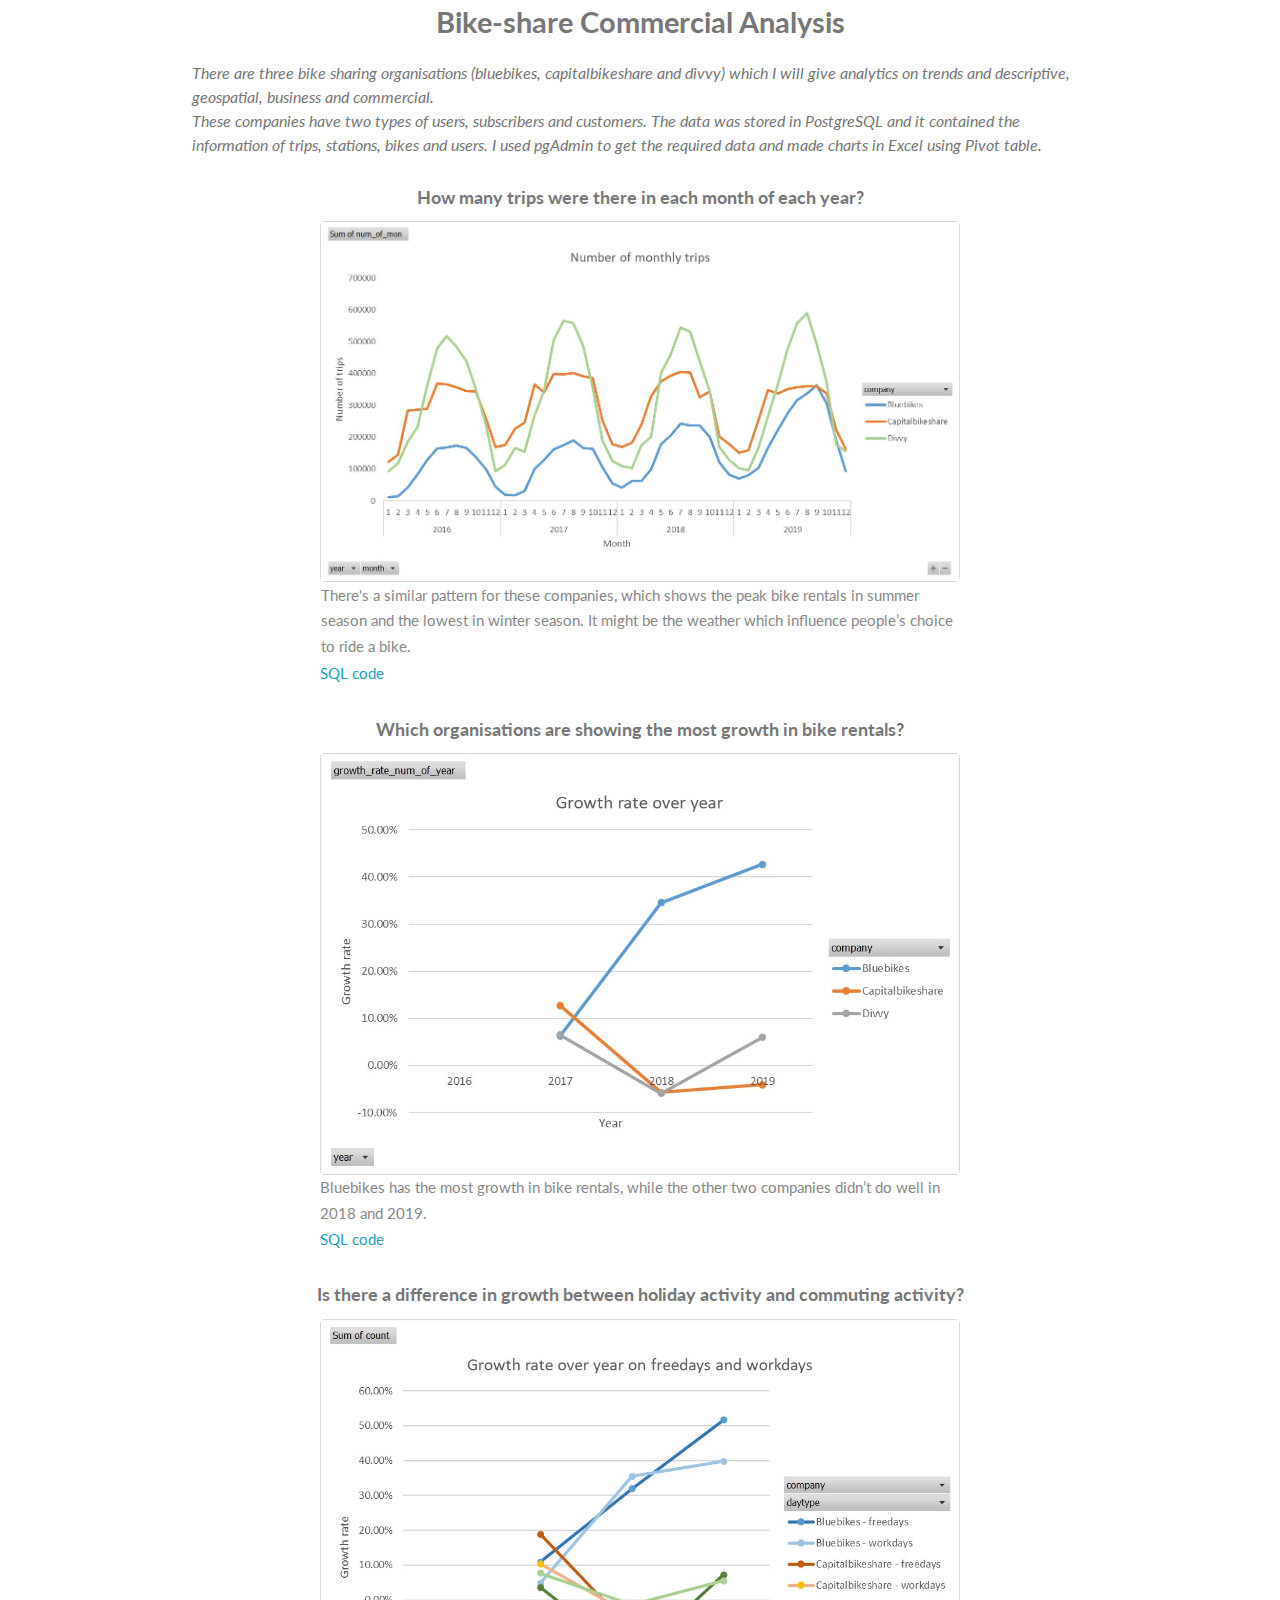
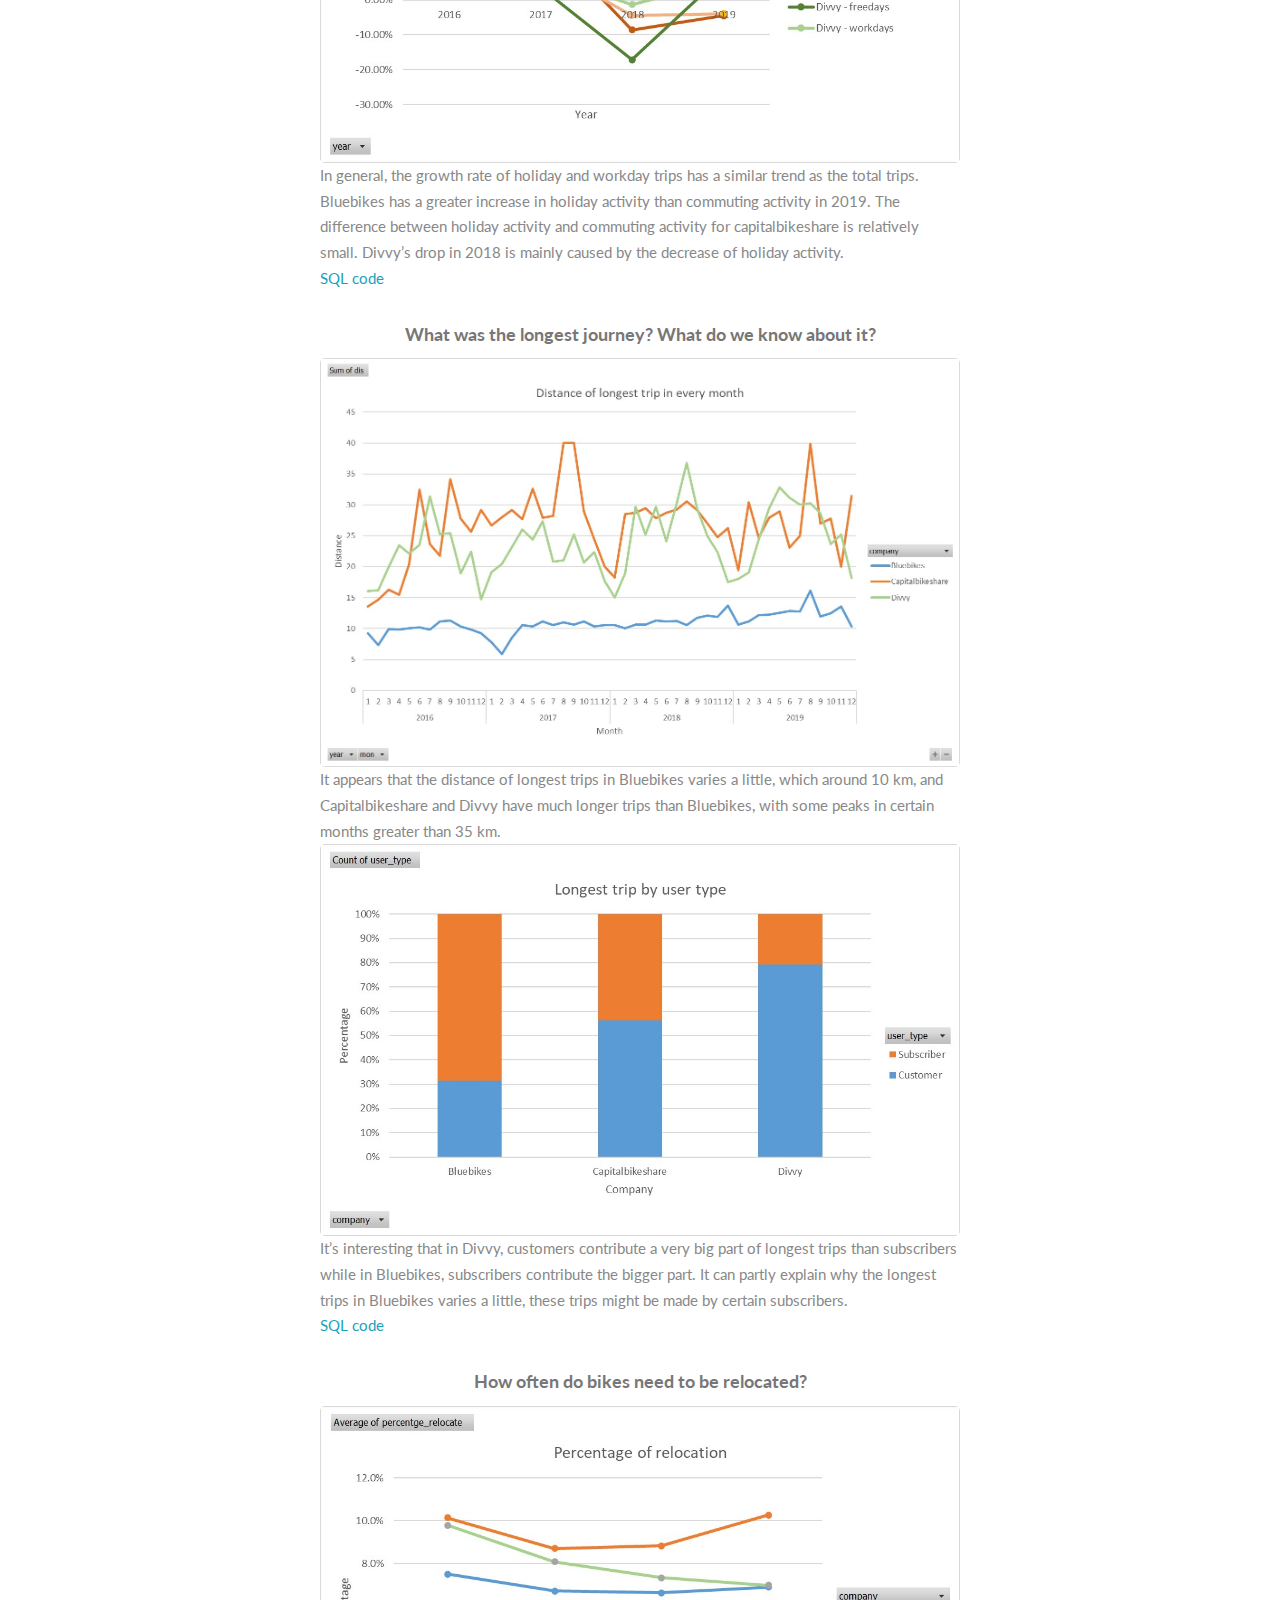
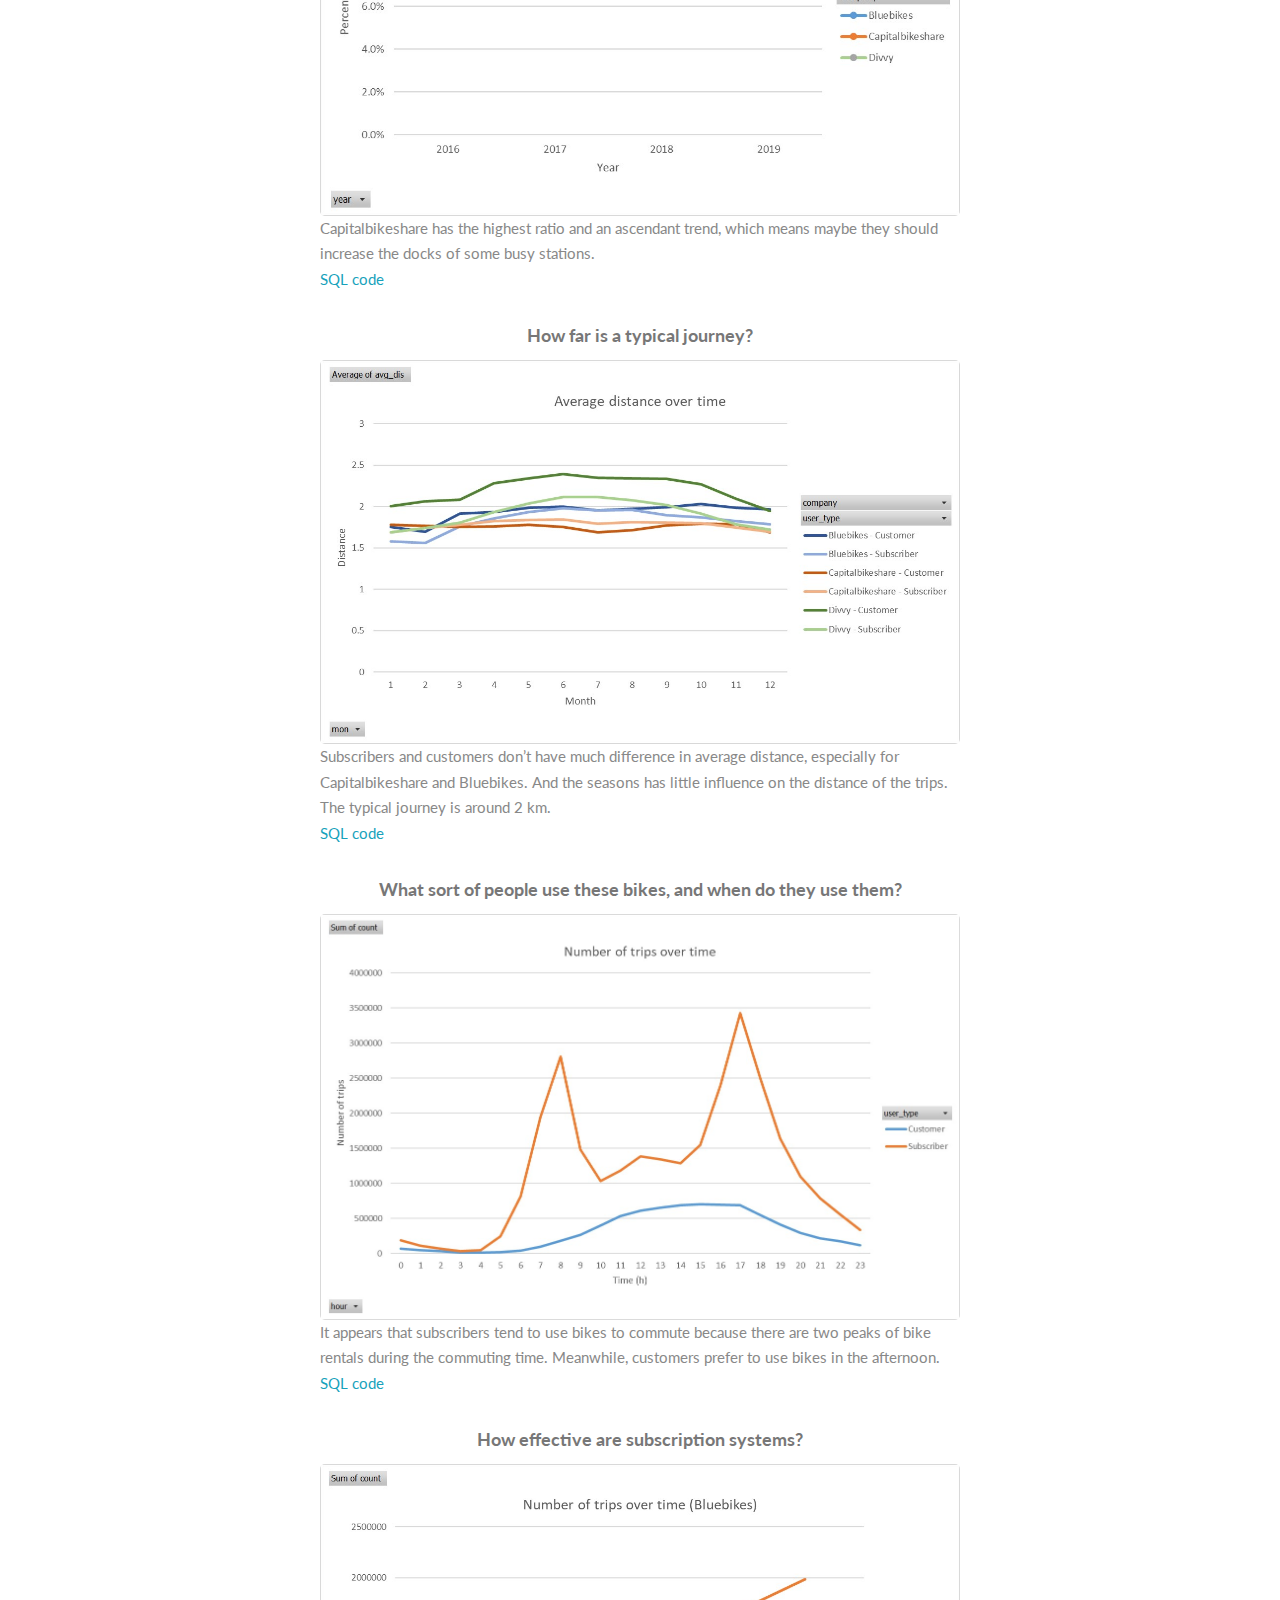
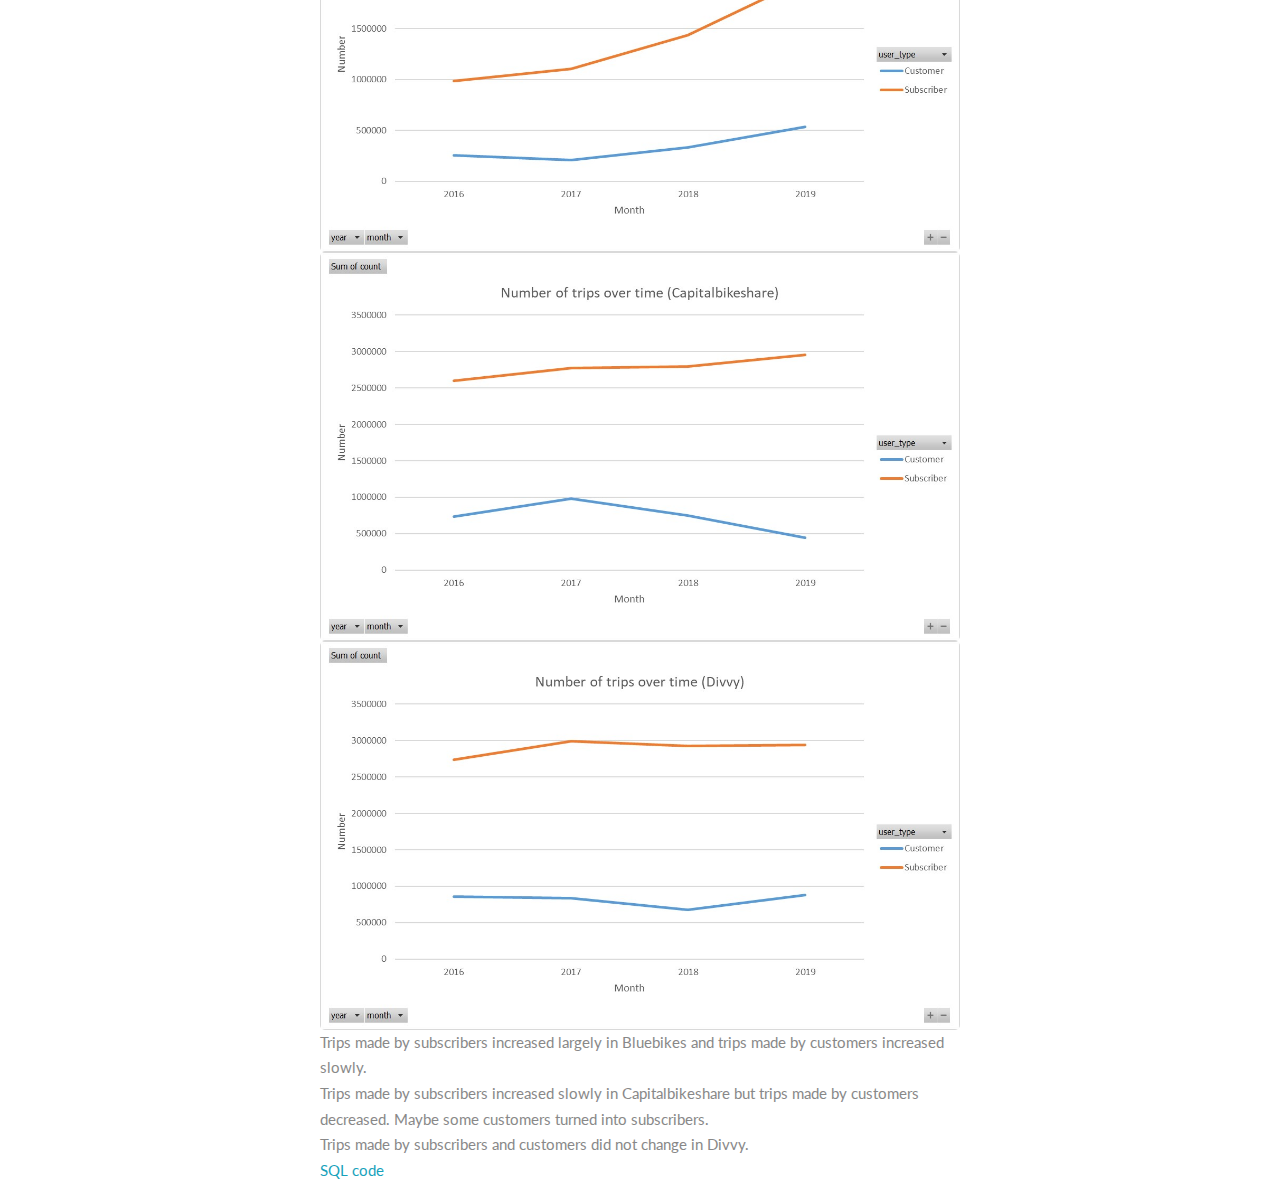
==== bikeshareproject.html @ 4d897e31 "Add files via upload" ====
<!DOCTYPE HTML>
<html>
    <head>
        <title>Bike-share Project</title>
		<meta charset="utf-8" />
		<meta name="viewport" content="width=device-width, initial-scale=1, user-scalable=no" />
		<link rel="stylesheet" href="assets/css/bikeshareproject.css" />
    </head>
    <body class="is-preload">               
            <h2>Bike-share Commercial Analysis</h2>
            <header>
                <p>There are three bike sharing organisations (bluebikes, capitalbikeshare and divvy) which I will give analytics on trends and descriptive, geospatial, business and commercial.</br>
                   These companies have two types of users, subscribers and customers. The data was stored in PostgreSQL and it contained the information of trips, stations, bikes and users. I used pgAdmin to get the required data and made charts in Excel using Pivot table.
                </p>    
            </header>
            <div class="features">
                <article>
                    <h4>How many trips were there in each month of each year?</h4>
                    <a class="image"><img src="images/Bikeshareproject/Q1.jpg" alt="zoom" /></a>
                    <div class="inner">
                        <p style="margin: 1px;">There's a similar pattern for these companies, which shows the peak bike rentals in summer season and the lowest in winter season. It might be the weather which influence people’s choice to ride a bike.</p>
                        <div class="popup" onclick="myFunction1()">SQL code
                            <!--<span class="close">&times;</span>-->
                            <span class="popuptext" id="myPopup1">
                                SELECT 'Bluebikes' AS company, DATE_PART('year', start_time) AS year, DATE_PART('month', start_time) AS month, COUNT(*) AS num_of_mon</br>
                                FROM bluebikes_2016</br>
                                GROUP BY company, year, month</br>
                                UNION</br>
                                SELECT 'Bluebikes' AS company, DATE_PART('year', start_time) AS year, DATE_PART('month', start_time) AS month, COUNT(*) AS num_of_mon</br>
                                FROM bluebikes_2017</br>
                                GROUP BY company, year, month</br>
                                UNION</br>
                                SELECT 'Bluebikes' AS company, DATE_PART('year', start_time) AS year, DATE_PART('month', start_time) AS month, COUNT(*) AS num_of_mon</br>
                                FROM bluebikes_2018</br>
                                GROUP BY company, year, month</br>
                                UNION</br>
                                SELECT 'Bluebikes' AS company, DATE_PART('year', start_time) AS year, DATE_PART('month', start_time) AS month, COUNT(*) AS num_of_mon</br>
                                FROM bluebikes_2019</br>
                                GROUP BY company, year, month</br>
                                UNION</br>
                                SELECT 'Capitalbikeshare' AS company, DATE_PART('year', start_time) AS year, DATE_PART('month', start_time) AS month, COUNT(*) AS num_of_mon</br>
                                FROM Capitalbikeshare_2016</br>
                                GROUP BY company, year, month</br>
                                UNION</br>
                                SELECT 'Capitalbikeshare' AS company, DATE_PART('year', start_time) AS year, DATE_PART('month', start_time) AS month, COUNT(*) AS num_of_mon</br>
                                FROM Capitalbikeshare_2017</br>
                                GROUP BY company, year, month</br>
                                UNION</br>
                                SELECT 'Capitalbikeshare' AS company, DATE_PART('year', start_time) AS year, DATE_PART('month', start_time) AS month, COUNT(*) AS num_of_mon</br>
                                FROM Capitalbikeshare_2018</br>
                                GROUP BY company, year, month</br>
                                UNION</br>
                                SELECT 'Capitalbikeshare' AS company, DATE_PART('year', start_time) AS year, DATE_PART('month', start_time) AS month, COUNT(*) AS num_of_mon</br>
                                FROM Capitalbikeshare_2019</br>
                                GROUP BY company, year, month</br>
                                UNION</br>
                                SELECT 'Divvy' AS company, DATE_PART('year', start_time) AS year, DATE_PART('month', start_time) AS month, COUNT(*) AS num_of_mon</br>
                                FROM divvybikes_2016</br>
                                GROUP BY company, year, month</br>
                                UNION</br>
                                SELECT 'Divvy' AS company, DATE_PART('year', start_time) AS year, DATE_PART('month', start_time) AS month, COUNT(*) AS num_of_mon</br>
                                FROM divvybikes_2017</br>
                                GROUP BY company, year, month</br>
                                UNION</br>
                                SELECT 'Divvy' AS company, DATE_PART('year', start_time) AS year, DATE_PART('month', start_time) AS month, COUNT(*) AS num_of_mon</br>
                                FROM divvybikes_2018</br>
                                GROUP BY company, year, month</br>
                                UNION</br>
                                SELECT 'Divvy' AS company, DATE_PART('year', start_time) AS year, DATE_PART('month', start_time) AS month, COUNT(*) AS num_of_mon</br>
                                FROM divvybikes_2019</br>
                                GROUP BY company, year, month
                            </span>
                        </div>
                    </div>
                </article>
                <article>
                    <h4>Which organisations are showing the most growth in bike rentals?</h4>
                    <a class="image"><img src="images/Bikeshareproject/Q2.jpg" alt="" /></a>
                    <div class="inner">
                        <p style="margin: 0;">Bluebikes has the most growth in bike rentals, while the other two companies didn’t do well in 2018 and 2019.</p>
                        <div class="popup" onclick="myFunction2()">SQL code
                            <span class="popuptext" id="myPopup2">
                                SELECT 'Bluebikes' AS company, DATE_PART('year', start_time) AS year, COUNT(*) AS num_of_year</br>
                                FROM bluebikes_2016</br>
                                GROUP BY company, year</br>
                                UNION</br>
                                SELECT 'Bluebikes' AS company, DATE_PART('year', start_time) AS year, COUNT(*) AS num_of_year</br>
                                FROM bluebikes_2017</br>
                                GROUP BY company, year</br>
                                UNION</br>
                                SELECT 'Bluebikes' AS company, DATE_PART('year', start_time) AS year, COUNT(*) AS num_of_year</br>
                                FROM bluebikes_2018</br>
                                GROUP BY company, year</br>
                                UNION</br>
                                SELECT 'Bluebikes' AS company, DATE_PART('year', start_time) AS year, COUNT(*) AS num_of_year</br>
                                FROM bluebikes_2019</br>
                                GROUP BY company, year</br>
                                UNION</br>
                                SELECT 'Capitalbikeshare' AS company, DATE_PART('year', start_time) AS year, COUNT(*) AS num_of_year</br>
                                FROM Capitalbikeshare_2016</br>
                                GROUP BY company, year</br>
                                UNION</br>
                                SELECT 'Capitalbikeshare' AS company, DATE_PART('year', start_time) AS year, COUNT(*) AS num_of_year</br>
                                FROM Capitalbikeshare_2017</br>
                                GROUP BY company, year</br>
                                UNION</br>
                                SELECT 'Capitalbikeshare' AS company, DATE_PART('year', start_time) AS year, COUNT(*) AS num_of_year</br>
                                FROM Capitalbikeshare_2018</br>
                                GROUP BY company, year</br>
                                UNION</br>
                                SELECT 'Capitalbikeshare' AS company, DATE_PART('year', start_time) AS year, COUNT(*) AS num_of_year</br>
                                FROM Capitalbikeshare_2019</br>
                                GROUP BY company, year</br>
                                UNION</br>
                                SELECT 'Divvy' AS company, DATE_PART('year', start_time) AS year, COUNT(*) AS num_of_year</br>
                                FROM divvybikes_2016</br>
                                GROUP BY company, year</br>
                                UNION</br>
                                SELECT 'Divvy' AS company, DATE_PART('year', start_time) AS year, COUNT(*) AS num_of_year</br>
                                FROM divvybikes_2017</br>
                                GROUP BY company, year</br>
                                UNION</br>
                                SELECT 'Divvy' AS company, DATE_PART('year', start_time) AS year, COUNT(*) AS num_of_year</br>
                                FROM divvybikes_2018</br>
                                GROUP BY company, year</br>
                                UNION</br>
                                SELECT 'Divvy' AS company, DATE_PART('year', start_time) AS year, COUNT(*) AS num_of_year</br>
                                FROM divvybikes_2019</br>
                                GROUP BY company, year</br>
                            </span>
                        </div>
                    </div>
                </article>
                <article>
                    <h4>Is there a difference in growth between holiday activity and commuting activity?</h4>
                    <a class="image"><img src="images/Bikeshareproject/Q3.jpg" alt="" /></a>
                    <div class="inner">
                        <p style="margin: 0;">In general, the growth rate of holiday and workday trips has a similar trend as the total trips. Bluebikes has a greater increase in holiday activity than commuting activity in 2019. The difference between holiday activity and commuting activity for capitalbikeshare is relatively small. Divvy’s drop in 2018 is mainly caused by the decrease of holiday activity.</p>
                        <div class="popup" onclick="myFunction3()">SQL code
                            <span class="popuptext" id="myPopup3">
                                WITH</br>
                                cte_pub AS</br>
                                (</br>
                                SELECT * </br>
                                FROM </br>
                                (VALUES </br>
                                    ('2016-01-01'::date), ('2016-01-18'), ('2016-02-15'), ('2016-05-30'), ('2016-07-04'), ('2016-09-05'), ('2016-10-10'), ('2016-11-11'), ('2016-11-24'), ('2016-12-26'),
                                    ('2017-01-02'), ('2017-01-16'), ('2017-02-20'), ('2017-05-29'), ('2017-07-04'), ('2017-09-04'), ('2017-10-09'), ('2017-11-10'), ('2017-11-23'), ('2017-12-25'),
                                    ('2018-01-01'), ('2018-01-15'), ('2018-02-19'), ('2018-05-28'), ('2018-07-04'), ('2018-09-03'), ('2018-10-08'), ('2018-11-12'), ('2018-11-22'), ('2018-12-25'),
                                    ('2019-01-01'), ('2019-01-21'), ('2019-02-18'), ('2019-05-27'), ('2019-07-04'), ('2019-09-02'), ('2019-10-14'), ('2019-11-11'), ('2019-11-28'), ('2019-12-25')</br>
                                ) AS t (public_holidays)</br>
                                )</br>

                                SELECT 'Bluebikes' AS company, DATE_PART('year', start_time) AS year,</br>
                                    CASE</br>
                                        WHEN to_date(start_time::text, 'YYYY-MM-DD') IN (SELECT * FROM cte_pub) THEN 'freedays'</br>
                                        WHEN EXTRACT(DOW FROM start_time) = 0 OR EXTRACT(DOW FROM start_time) = 6 THEN 'freedays'</br>
                                        ELSE 'workdays'</br>
                                    END AS daytype, COUNT(*)</br>
                                FROM bluebikes_2016</br>
                                GROUP BY 1,2,3</br>
                                UNION</br>
                                SELECT 'Bluebikes' AS company, DATE_PART('year', start_time) AS year,</br>
                                    CASE</br>
                                        WHEN to_date(start_time::text, 'YYYY-MM-DD') IN (SELECT * FROM cte_pub) THEN 'freedays'</br>
                                        WHEN EXTRACT(DOW FROM start_time) = 0 OR EXTRACT(DOW FROM start_time) = 6 THEN 'freedays'</br>
                                        ELSE 'workdays'</br>
                                    END AS daytype, COUNT(*)</br>
                                FROM bluebikes_2017</br>
                                GROUP BY 1,2,3</br>
                                UNION</br>
                                SELECT 'Bluebikes' AS company, DATE_PART('year', start_time) AS year,</br>
                                    CASE</br>
                                        WHEN to_date(start_time::text, 'YYYY-MM-DD') IN (SELECT * FROM cte_pub) THEN 'freedays'</br>
                                        WHEN EXTRACT(DOW FROM start_time) = 0 OR EXTRACT(DOW FROM start_time) = 6 THEN 'freedays'</br>
                                        ELSE 'workdays'</br>
                                    END AS daytype, COUNT(*)</br>
                                FROM bluebikes_2018</br>
                                GROUP BY 1,2,3</br>
                                UNION</br>
                                SELECT 'Bluebikes' AS company, DATE_PART('year', start_time) AS year,</br>
                                    CASE</br>
                                        WHEN to_date(start_time::text, 'YYYY-MM-DD') IN (SELECT * FROM cte_pub) THEN 'freedays'</br>
                                        WHEN EXTRACT(DOW FROM start_time) = 0 OR EXTRACT(DOW FROM start_time) = 6 THEN 'freedays'</br>
                                        ELSE 'workdays'</br>
                                    END AS daytype, COUNT(*)</br>
                                FROM bluebikes_2019</br>
                                GROUP BY 1,2,3</br>
                                UNION</br>
                                SELECT 'Capitalbikeshare' AS company, DATE_PART('year', start_time) AS year,</br>
                                    CASE</br>
                                        WHEN to_date(start_time::text, 'YYYY-MM-DD') IN (SELECT * FROM cte_pub) THEN 'freedays'</br>
                                        WHEN EXTRACT(DOW FROM start_time) = 0 OR EXTRACT(DOW FROM start_time) = 6 THEN 'freedays'</br>
                                        ELSE 'workdays'</br>
                                    END AS daytype, COUNT(*)</br>
                                FROM capitalbikeshare_2016</br>
                                GROUP BY 1,2,3</br>
                                UNION</br>
                                SELECT 'Capitalbikeshare' AS company, DATE_PART('year', start_time) AS year,</br>
                                    CASE</br>
                                        WHEN to_date(start_time::text, 'YYYY-MM-DD') IN (SELECT * FROM cte_pub) THEN 'freedays'</br>
                                        WHEN EXTRACT(DOW FROM start_time) = 0 OR EXTRACT(DOW FROM start_time) = 6 THEN 'freedays'</br>
                                        ELSE 'workdays'</br>
                                    END AS daytype, COUNT(*)</br>
                                FROM capitalbikeshare_2017</br>
                                GROUP BY 1,2,3</br>
                                UNION</br>
                                SELECT 'Capitalbikeshare' AS company, DATE_PART('year', start_time) AS year,</br>
                                    CASE</br>
                                        WHEN to_date(start_time::text, 'YYYY-MM-DD') IN (SELECT * FROM cte_pub) THEN 'freedays'</br>
                                        WHEN EXTRACT(DOW FROM start_time) = 0 OR EXTRACT(DOW FROM start_time) = 6 THEN 'freedays'</br>
                                        ELSE 'workdays'</br>
                                    END AS daytype, COUNT(*)</br>
                                FROM capitalbikeshare_2018</br>
                                GROUP BY 1,2,3</br>
                                UNION</br>
                                SELECT 'Capitalbikeshare' AS company, DATE_PART('year', start_time) AS year,</br>
                                    CASE</br>
                                        WHEN to_date(start_time::text, 'YYYY-MM-DD') IN (SELECT * FROM cte_pub) THEN 'freedays'</br>
                                        WHEN EXTRACT(DOW FROM start_time) = 0 OR EXTRACT(DOW FROM start_time) = 6 THEN 'freedays'</br>
                                        ELSE 'workdays'</br>
                                    END AS daytype, COUNT(*)</br>
                                FROM capitalbikeshare_2019</br>
                                GROUP BY 1,2,3</br>
                                UNION</br>
                                SELECT 'Divvy' AS company, DATE_PART('year', start_time) AS year,</br>
                                    CASE</br>
                                        WHEN to_date(start_time::text, 'YYYY-MM-DD') IN (SELECT * FROM cte_pub) THEN 'freedays'</br>
                                        WHEN EXTRACT(DOW FROM start_time) = 0 OR EXTRACT(DOW FROM start_time) = 6 THEN 'freedays'</br>
                                        ELSE 'workdays'</br>
                                    END AS daytype, COUNT(*)</br>
                                FROM divvybikes_2016</br>
                                GROUP BY 1,2,3</br>
                                UNION</br>
                                SELECT 'Divvy' AS company, DATE_PART('year', start_time) AS year,</br>
                                    CASE</br>
                                        WHEN to_date(start_time::text, 'YYYY-MM-DD') IN (SELECT * FROM cte_pub) THEN 'freedays'</br>
                                        WHEN EXTRACT(DOW FROM start_time) = 0 OR EXTRACT(DOW FROM start_time) = 6 THEN 'freedays'</br>
                                        ELSE 'workdays'</br>
                                    END AS daytype, COUNT(*)</br>
                                FROM divvybikes_2017</br>
                                GROUP BY 1,2,3</br>
                                UNION</br>
                                SELECT 'Divvy' AS company, DATE_PART('year', start_time) AS year,</br>
                                    CASE</br>
                                        WHEN to_date(start_time::text, 'YYYY-MM-DD') IN (SELECT * FROM cte_pub) THEN 'freedays'</br>
                                        WHEN EXTRACT(DOW FROM start_time) = 0 OR EXTRACT(DOW FROM start_time) = 6 THEN 'freedays'</br>
                                        ELSE 'workdays'</br>
                                    END AS daytype, COUNT(*)</br>
                                FROM divvybikes_2018</br>
                                GROUP BY 1,2,3</br>
                                UNION</br>
                                SELECT 'Divvy' AS company, DATE_PART('year', start_time) AS year,</br>
                                    CASE</br>
                                        WHEN to_date(start_time::text, 'YYYY-MM-DD') IN (SELECT * FROM cte_pub) THEN 'freedays'</br>
                                        WHEN EXTRACT(DOW FROM start_time) = 0 OR EXTRACT(DOW FROM start_time) = 6 THEN 'freedays'</br>
                                        ELSE 'workdays'</br>
                                    END AS daytype, COUNT(*)</br>
                                FROM divvybikes_2019</br>
                                GROUP BY 1,2,3</br>
                            </span>
                        </div>
                    </div>
                </article>
                <article>
                    <h4>What was the longest journey? What do we know about it?</h4>
                    <a class="image"><img src="images/Bikeshareproject/Q4-1.jpg" alt="" /></a>
                    <div class="inner">
                        <p style="margin: 0;">It appears that the distance of longest trips in Bluebikes varies a little, which around 10 km, and Capitalbikeshare and Divvy have much longer trips than Bluebikes, with some peaks in certain months greater than 35 km.</p>
                    </div>
                    <a class="image"><img src="images/Bikeshareproject/Q4-2.jpg" alt="" /></a>
                    <div class="inner">
                        <p style="margin: 0;">It’s interesting that in Divvy, customers contribute a very big part of longest trips than subscribers while in Bluebikes, subscribers contribute the bigger part. It can partly explain why the longest trips in Bluebikes varies a little, these trips might be made by certain subscribers.</p>    
                        <div class="popup" onclick="myFunction4()">SQL code
                            <span class="popuptext" id="myPopup4">
                                SELECT 'Bluebikes' AS company, year, mon, start_station_name, end_station_name, dis, user_type</br>
                                FROM</br>
                                (</br>
                                WITH</br>
                                cte_temp_2 AS</br>
                                (</br>
                                WITH</br>
                                cte_temp AS </br>
                                (</br>
                                SELECT b_y.start_time, bs.name AS start_station_name, bs2.name AS end_station_name,
                                    b_y.start_station_id, bs.latitude AS start_la, bs.longtitude AS start_lo, 
                                    b_y.end_station_id, bs2.latitude AS end_la, bs2.longtitude AS end_lo, 
                                    b_y.user_type</br>
                                FROM bluebikes_2016 AS b_y</br>
                                INNER JOIN bluebikes_stations AS bs
                                ON b_y.start_station_id = bs.id</br>
                                INNER JOIN bluebikes_stations AS bs2
                                ON b_y.end_station_id = bs2.id</br>
                                )</br>
                                SELECT DATE_PART('year', start_time)::INT AS year, DATE_PART('month', start_time)::INT AS mon, start_station_name, end_station_name, calculate_distance (start_la, start_lo, end_la, end_lo, 'K') AS distance, user_type</br>
                                FROM cte_temp</br>
                                )</br>
                                SELECT year, mon, start_station_name, end_station_name, ROUND(distance::numeric, 2) AS dis, ROW_NUMBER() OVER (PARTITION BY mon ORDER BY distance DESC) AS ranks, user_type</br>
                                FROM cte_temp_2</br>
                                ) AS temp</br>
                                WHERE ranks = 1</br>
                                UNION</br>
                                SELECT 'Bluebikes' AS company, year, mon, start_station_name, end_station_name, dis, user_type</br>
                                FROM</br>
                                (</br>
                                WITH</br> 
                                cte_temp_2 AS</br>
                                (</br>
                                WITH</br>
                                cte_temp AS</br> 
                                (</br>
                                SELECT b_y.start_time, bs.name AS start_station_name, bs2.name AS end_station_name,
                                    b_y.start_station_id, bs.latitude AS start_la, bs.longtitude AS start_lo, 
                                    b_y.end_station_id, bs2.latitude AS end_la, bs2.longtitude AS end_lo, 
                                    b_y.user_type</br>
                                FROM bluebikes_2017 AS b_y</br>
                                INNER JOIN bluebikes_stations AS bs
                                ON b_y.start_station_id = bs.id</br>
                                INNER JOIN bluebikes_stations AS bs2
                                ON b_y.end_station_id = bs2.id</br>
                                )</br>
                                SELECT DATE_PART('year', start_time)::INT AS year, DATE_PART('month', start_time)::INT AS mon, start_station_name, end_station_name, calculate_distance (start_la, start_lo, end_la, end_lo, 'K') AS distance, user_type</br>
                                FROM cte_temp</br>
                                )</br>
                                SELECT year, mon, start_station_name, end_station_name, ROUND(distance::numeric, 2) AS dis, ROW_NUMBER() OVER (PARTITION BY mon ORDER BY distance DESC) AS ranks, user_type</br>
                                FROM cte_temp_2</br>
                                ) AS temp</br>
                                WHERE ranks = 1</br>
                                UNION</br>
                                SELECT 'Bluebikes' AS company, year, mon, start_station_name, end_station_name, dis, user_type</br>
                                FROM</br>
                                (</br>
                                WITH</br> 
                                cte_temp_2 AS</br>
                                (</br>
                                WITH</br>
                                cte_temp AS</br> 
                                (</br>
                                SELECT b_y.start_time, bs.name AS start_station_name, bs2.name AS end_station_name,
                                    b_y.start_station_id, bs.latitude AS start_la, bs.longtitude AS start_lo, 
                                    b_y.end_station_id, bs2.latitude AS end_la, bs2.longtitude AS end_lo, 
                                    b_y.user_type</br>
                                FROM bluebikes_2018 AS b_y</br>
                                INNER JOIN bluebikes_stations AS bs
                                ON b_y.start_station_id = bs.id</br>
                                INNER JOIN bluebikes_stations AS bs2
                                ON b_y.end_station_id = bs2.id</br>
                                )</br>
                                SELECT DATE_PART('year', start_time)::INT AS year, DATE_PART('month', start_time)::INT AS mon, start_station_name, end_station_name, calculate_distance (start_la, start_lo, end_la, end_lo, 'K') AS distance, user_type</br>
                                FROM cte_temp</br>
                                )</br>
                                SELECT year, mon, start_station_name, end_station_name, ROUND(distance::numeric, 2) AS dis, ROW_NUMBER() OVER (PARTITION BY mon ORDER BY distance DESC) AS ranks, user_type</br>
                                FROM cte_temp_2</br>
                                ) AS temp</br>
                                WHERE ranks = 1</br>
                                UNION</br>
                                SELECT 'Bluebikes' AS company, year, mon, start_station_name, end_station_name, dis, user_type</br>
                                FROM</br>
                                (</br>
                                WITH</br> 
                                cte_temp_2 AS</br>
                                (</br>
                                WITH</br>
                                cte_temp AS</br> 
                                (</br>
                                SELECT b_y.start_time, bs.name AS start_station_name, bs2.name AS end_station_name,
                                    b_y.start_station_id, bs.latitude AS start_la, bs.longtitude AS start_lo, 
                                    b_y.end_station_id, bs2.latitude AS end_la, bs2.longtitude AS end_lo, 
                                    b_y.user_type</br>
                                FROM bluebikes_2019 AS b_y</br>
                                INNER JOIN bluebikes_stations AS bs
                                ON b_y.start_station_id = bs.id</br>
                                INNER JOIN bluebikes_stations AS bs2
                                ON b_y.end_station_id = bs2.id</br>
                                )</br>
                                SELECT DATE_PART('year', start_time)::INT AS year, DATE_PART('month', start_time)::INT AS mon, start_station_name, end_station_name, calculate_distance (start_la, start_lo, end_la, end_lo, 'K') AS distance, user_type</br>
                                FROM cte_temp</br>
                                )</br>
                                SELECT year, mon, start_station_name, end_station_name, ROUND(distance::numeric, 2) AS dis, ROW_NUMBER() OVER (PARTITION BY mon ORDER BY distance DESC) AS ranks, user_type</br>
                                FROM cte_temp_2</br>
                                )AS temp</br>
                                WHERE ranks = 1</br>
                                UNION</br>
                                SELECT 'Capitalbikeshare' AS company, year, mon, start_station_name, end_station_name, dis, user_type</br>
                                FROM</br>
                                (</br>
                                WITH</br>
                                cte_temp_2 AS</br>
                                (</br>
                                WITH</br>
                                cte_temp AS</br> 
                                (</br>
                                SELECT c_y.start_time, cs.name AS start_station_name, cs2.name AS end_station_name,
                                    c_y.start_station_id, cs.latitude AS start_la, cs.longitude AS start_lo, 
                                    c_y.end_station_id, cs2.latitude AS end_la, cs2.longitude AS end_lo, 
                                    c_y.user_type</br>
                                FROM capitalbikeshare_2016 AS c_y</br>
                                INNER JOIN capitalbikeshare_stations AS cs
                                ON c_y.start_station_id = cs.id</br>
                                INNER JOIN capitalbikeshare_stations AS cs2
                                ON c_y.end_station_id = cs2.id</br>
                                )</br>
                                SELECT DATE_PART('year', start_time)::INT AS year, DATE_PART('month', start_time)::INT AS mon, start_station_name, end_station_name, calculate_distance (start_la, start_lo, end_la, end_lo, 'K') AS distance, user_type</br>
                                FROM cte_temp</br>
                                )</br>
                                SELECT year, mon, start_station_name, end_station_name, ROUND(distance::numeric, 2) AS dis, ROW_NUMBER() OVER (PARTITION BY mon ORDER BY distance DESC) AS ranks, user_type</br>
                                FROM cte_temp_2</br>
                                )AS temp</br>
                                WHERE ranks = 1</br>
                                UNION</br>
                                SELECT 'Capitalbikeshare' AS company, year, mon, start_station_name, end_station_name, dis, user_type</br>
                                FROM</br>
                                (</br>
                                WITH</br> 
                                cte_temp_2 AS</br>
                                (</br>
                                WITH</br>
                                cte_temp AS</br> 
                                (</br>
                                SELECT c_y.start_time, cs.name AS start_station_name, cs2.name AS end_station_name,
                                    c_y.start_station_id, cs.latitude AS start_la, cs.longitude AS start_lo, 
                                    c_y.end_station_id, cs2.latitude AS end_la, cs2.longitude AS end_lo, 
                                    c_y.user_type</br>
                                FROM capitalbikeshare_2017 AS c_y</br>
                                INNER JOIN capitalbikeshare_stations AS cs
                                ON c_y.start_station_id = cs.id</br>
                                INNER JOIN capitalbikeshare_stations AS cs2
                                ON c_y.end_station_id = cs2.id</br>
                                )</br>
                                SELECT DATE_PART('year', start_time)::INT AS year, DATE_PART('month', start_time)::INT AS mon, start_station_name, end_station_name, calculate_distance (start_la, start_lo, end_la, end_lo, 'K') AS distance, user_type</br>
                                FROM cte_temp</br>
                                )</br>
                                SELECT year, mon, start_station_name, end_station_name, ROUND(distance::numeric, 2) AS dis, ROW_NUMBER() OVER (PARTITION BY mon ORDER BY distance DESC) AS ranks, user_type</br>
                                FROM cte_temp_2</br>
                                )AS temp</br>
                                WHERE ranks = 1</br>
                                UNION</br>
                                SELECT 'Capitalbikeshare' AS company, year, mon, start_station_name, end_station_name, dis, user_type</br>
                                FROM</br>
                                (</br>
                                WITH</br> 
                                cte_temp_2 AS</br>
                                (</br>
                                WITH</br>
                                cte_temp AS</br> 
                                (</br>
                                SELECT c_y.start_time, cs.name AS start_station_name, cs2.name AS end_station_name,
                                    c_y.start_station_id, cs.latitude AS start_la, cs.longitude AS start_lo, 
                                    c_y.end_station_id, cs2.latitude AS end_la, cs2.longitude AS end_lo, 
                                    c_y.user_type</br>
                                FROM capitalbikeshare_2018 AS c_y</br>
                                INNER JOIN capitalbikeshare_stations AS cs
                                ON c_y.start_station_id = cs.id</br>
                                INNER JOIN capitalbikeshare_stations AS cs2
                                ON c_y.end_station_id = cs2.id</br>
                                )</br>
                                SELECT DATE_PART('year', start_time)::INT AS year, DATE_PART('month', start_time)::INT AS mon, start_station_name, end_station_name, calculate_distance (start_la, start_lo, end_la, end_lo, 'K') AS distance, user_type</br>
                                FROM cte_temp</br>
                                )</br>
                                SELECT year, mon, start_station_name, end_station_name, ROUND(distance::numeric, 2) AS dis, ROW_NUMBER() OVER (PARTITION BY mon ORDER BY distance DESC) AS ranks, user_type</br>
                                FROM cte_temp_2</br>
                                )AS temp</br>
                                WHERE ranks = 1</br>
                                UNION</br>
                                SELECT 'Capitalbikeshare' AS company, year, mon, start_station_name, end_station_name, dis, user_type</br>
                                FROM</br>
                                (</br>
                                WITH</br> 
                                cte_temp_2 AS</br>
                                (</br>
                                WITH</br>
                                cte_temp AS</br> 
                                (</br>
                                SELECT c_y.start_time, cs.name AS start_station_name, cs2.name AS end_station_name,
                                    c_y.start_station_id, cs.latitude AS start_la, cs.longitude AS start_lo, 
                                    c_y.end_station_id, cs2.latitude AS end_la, cs2.longitude AS end_lo, 
                                    c_y.user_type</br>
                                FROM capitalbikeshare_2019 AS c_y</br>
                                INNER JOIN capitalbikeshare_stations AS cs
                                ON c_y.start_station_id = cs.id</br>
                                INNER JOIN capitalbikeshare_stations AS cs2
                                ON c_y.end_station_id = cs2.id</br>
                                )</br>
                                SELECT DATE_PART('year', start_time)::INT AS year, DATE_PART('month', start_time)::INT AS mon, start_station_name, end_station_name, calculate_distance (start_la, start_lo, end_la, end_lo, 'K') AS distance, user_type</br>
                                FROM cte_temp</br>
                                )</br>
                                SELECT year, mon, start_station_name, end_station_name, ROUND(distance::numeric, 2) AS dis, ROW_NUMBER() OVER (PARTITION BY mon ORDER BY distance DESC) AS ranks, user_type</br>
                                FROM cte_temp_2</br>
                                )AS temp</br>
                                WHERE ranks = 1</br>
                                UNION</br>
                                SELECT 'Divvy' AS company, year, mon, start_station_name, end_station_name, dis, user_type</br>
                                FROM</br>
                                (</br>
                                WITH</br> 
                                cte_temp_2 AS</br>
                                (</br>
                                WITH</br>
                                cte_temp AS</br> 
                                (</br>
                                SELECT d_y.start_time, ds.name AS start_station_name, ds2.name AS end_station_name,
                                    d_y.start_station_id, ds.latitude AS start_la, ds.longitude AS start_lo, 
                                    d_y.end_station_id, ds2.latitude AS end_la, ds2.longitude AS end_lo, 
                                    d_y.user_type</br>
                                FROM divvybikes_2016 AS d_y</br>
                                INNER JOIN divvy_stations AS ds
                                ON d_y.start_station_id = ds.id</br>
                                INNER JOIN divvy_stations AS ds2
                                ON d_y.end_station_id = ds2.id</br>
                                )</br>
                                SELECT DATE_PART('year', start_time)::INT AS year, DATE_PART('month', start_time)::INT AS mon, start_station_name, end_station_name, calculate_distance (start_la, start_lo, end_la, end_lo, 'K') AS distance, user_type</br>
                                FROM cte_temp</br>
                                )</br>
                                SELECT year, mon, start_station_name, end_station_name, ROUND(distance::numeric, 2) AS dis, ROW_NUMBER() OVER (PARTITION BY mon ORDER BY distance DESC) AS ranks, user_type</br>
                                FROM cte_temp_2</br>
                                )AS temp</br>
                                WHERE ranks = 1</br>
                                UNION</br>
                                SELECT 'Divvy' AS company, year, mon, start_station_name, end_station_name, dis, user_type</br>
                                FROM</br>
                                (</br>
                                WITH</br> 
                                cte_temp_2 AS</br>
                                (</br>
                                WITH</br>
                                cte_temp AS</br> 
                                (</br>
                                SELECT d_y.start_time, ds.name AS start_station_name, ds2.name AS end_station_name,
                                    d_y.start_station_id, ds.latitude AS start_la, ds.longitude AS start_lo, 
                                    d_y.end_station_id, ds2.latitude AS end_la, ds2.longitude AS end_lo, 
                                    d_y.user_type</br>
                                FROM divvybikes_2017 AS d_y</br>
                                INNER JOIN divvy_stations AS ds
                                ON d_y.start_station_id = ds.id</br>
                                INNER JOIN divvy_stations AS ds2
                                ON d_y.end_station_id = ds2.id</br>
                                )</br>
                                SELECT DATE_PART('year', start_time)::INT AS year, DATE_PART('month', start_time)::INT AS mon, start_station_name, end_station_name, calculate_distance (start_la, start_lo, end_la, end_lo, 'K') AS distance, user_type</br>
                                FROM cte_temp</br>
                                )</br>
                                SELECT year, mon, start_station_name, end_station_name, ROUND(distance::numeric, 2) AS dis, ROW_NUMBER() OVER (PARTITION BY mon ORDER BY distance DESC) AS ranks, user_type</br>
                                FROM cte_temp_2</br>
                                )AS temp</br>
                                WHERE ranks = 1</br>
                                UNION</br>
                                SELECT 'Divvy' AS company, year, mon, start_station_name, end_station_name, dis, user_type</br>
                                FROM</br>
                                (</br>
                                WITH</br> 
                                cte_temp_2 AS</br>
                                (</br>
                                WITH</br>
                                cte_temp AS</br> 
                                (</br>
                                SELECT d_y.start_time, ds.name AS start_station_name, ds2.name AS end_station_name,
                                    d_y.start_station_id, ds.latitude AS start_la, ds.longitude AS start_lo, 
                                    d_y.end_station_id, ds2.latitude AS end_la, ds2.longitude AS end_lo, 
                                    d_y.user_type</br>
                                FROM divvybikes_2018 AS d_y</br>
                                INNER JOIN divvy_stations AS ds
                                ON d_y.start_station_id = ds.id</br>
                                INNER JOIN divvy_stations AS ds2
                                ON d_y.end_station_id = ds2.id</br>
                                )</br>
                                SELECT DATE_PART('year', start_time)::INT AS year, DATE_PART('month', start_time)::INT AS mon, start_station_name, end_station_name, calculate_distance (start_la, start_lo, end_la, end_lo, 'K') AS distance, user_type</br>
                                FROM cte_temp</br>
                                )</br>
                                SELECT year, mon, start_station_name, end_station_name, ROUND(distance::numeric, 2) AS dis, ROW_NUMBER() OVER (PARTITION BY mon ORDER BY distance DESC) AS ranks, user_type</br>
                                FROM cte_temp_2</br>
                                )AS temp</br>
                                WHERE ranks = 1</br>
                                UNION</br>
                                SELECT 'Divvy' AS company, year, mon, start_station_name, end_station_name, dis, user_type</br>
                                FROM</br>
                                (</br>
                                WITH</br> 
                                cte_temp_2 AS</br>
                                (</br>
                                WITH</br>
                                cte_temp AS</br> 
                                (</br>
                                SELECT d_y.start_time, ds.name AS start_station_name, ds2.name AS end_station_name,
                                    d_y.start_station_id, ds.latitude AS start_la, ds.longitude AS start_lo, 
                                    d_y.end_station_id, ds2.latitude AS end_la, ds2.longitude AS end_lo, 
                                    d_y.user_type</br>
                                FROM divvybikes_2019 AS d_y</br>
                                INNER JOIN divvy_stations AS ds
                                ON d_y.start_station_id = ds.id</br>
                                INNER JOIN divvy_stations AS ds2
                                ON d_y.end_station_id = ds2.id</br>
                                )</br>
                                SELECT DATE_PART('year', start_time)::INT AS year, DATE_PART('month', start_time)::INT AS mon, start_station_name, end_station_name, calculate_distance (start_la, start_lo, end_la, end_lo, 'K') AS distance, user_type</br>
                                FROM cte_temp</br>
                                )</br>
                                SELECT year, mon, start_station_name, end_station_name, ROUND(distance::numeric, 2) AS dis, ROW_NUMBER() OVER (PARTITION BY mon ORDER BY distance DESC) AS ranks, user_type</br>
                                FROM cte_temp_2</br>
                                )AS temp</br>
                                WHERE ranks = 1</br>
                                ORDER BY 1,2,3</br>
                            </span>
                        </div>
                    </div>
                </article>
                <article>
                    <h4>How often do bikes need to be relocated?</h4>
                    <a class="image"><img src="images/Bikeshareproject/Q5.jpg" alt="" /></a>
                    <div class="inner">
                        <p style="margin: 0;">Capitalbikeshare has the highest ratio and an ascendant trend, which means maybe they should increase the docks of some busy stations.</p>
                        <div class="popup" onclick="myFunction5()">SQL code
                            <span class="popuptext" id="myPopup5">
                                WITH</br>
                                cte_b1 AS
                                (SELECT bike_id, start_time, end_time, start_station_id, end_station_id, LEAD(start_station_id, 1) OVER (PARTITION BY bike_id ORDER BY bike_id, start_time, end_time) AS next_station
                                FROM bluebikes_2016),</br>
                                cte_b2 AS
                                (SELECT bike_id, start_time, end_time, start_station_id, end_station_id, LEAD(start_station_id, 1) OVER (PARTITION BY bike_id ORDER BY bike_id, start_time, end_time) AS next_station
                                FROM bluebikes_2017	),</br>
                                cte_b3 AS
                                (SELECT bike_id, start_time, end_time, start_station_id, end_station_id, LEAD(start_station_id, 1) OVER (PARTITION BY bike_id ORDER BY bike_id, start_time, end_time) AS next_station
                                FROM bluebikes_2018),</br>
                                cte_b4 AS
                                (SELECT bike_id, start_time, end_time, start_station_id, end_station_id, LEAD(start_station_id, 1) OVER (PARTITION BY bike_id ORDER BY bike_id, start_time, end_time) AS next_station
                                FROM bluebikes_2019),</br>
                                cte_c1 AS
                                (SELECT bike_id, start_time, end_time, start_station_id, end_station_id, LEAD(start_station_id, 1) OVER (PARTITION BY bike_id ORDER BY bike_id, start_time, end_time) AS next_station
                                FROM capitalbikeshare_2016),</br>
                                cte_c2 AS
                                (SELECT bike_id, start_time, end_time, start_station_id, end_station_id, LEAD(start_station_id, 1) OVER (PARTITION BY bike_id ORDER BY bike_id, start_time, end_time) AS next_station
                                FROM capitalbikeshare_2017),</br>
                                cte_c3 AS
                                (SELECT bike_id, start_time, end_time, start_station_id, end_station_id, LEAD(start_station_id, 1) OVER (PARTITION BY bike_id ORDER BY bike_id, start_time, end_time) AS next_station
                                FROM capitalbikeshare_2018),</br>
                                cte_c4 AS
                                (SELECT bike_id, start_time, end_time, start_station_id, end_station_id, LEAD(start_station_id, 1) OVER (PARTITION BY bike_id ORDER BY bike_id, start_time, end_time) AS next_station
                                FROM capitalbikeshare_2019),</br>
                                cte_d1 AS
                                (SELECT bikeid, start_time, end_time, start_station_id, end_station_id, LEAD(start_station_id, 1) OVER (PARTITION BY bikeid ORDER BY bikeid, start_time, end_time) AS next_station
                                FROM divvybikes_2016),</br>
                                cte_d2 AS
                                (SELECT bikeid, start_time, end_time, start_station_id, end_station_id, LEAD(start_station_id, 1) OVER (PARTITION BY bikeid ORDER BY bikeid, start_time, end_time) AS next_station
                                FROM divvybikes_2017),</br>
                                cte_d3 AS
                                (SELECT bikeid, start_time, end_time, start_station_id, end_station_id, LEAD(start_station_id, 1) OVER (PARTITION BY bikeid ORDER BY bikeid, start_time, end_time) AS next_station
                                FROM divvybikes_2018),</br>
                                cte_d4 AS
                                (SELECT bikeid, start_time, end_time, start_station_id, end_station_id, LEAD(start_station_id, 1) OVER (PARTITION BY bikeid ORDER BY bikeid, start_time, end_time) AS next_station
                                FROM divvybikes_2019)</br>
                                SELECT 'Bluebikes' AS company, DATE_PART('year', start_time) AS year, ((SELECT COUNT(*) FROM cte_b1 WHERE end_station_id != next_station))/((SELECT COUNT(*) FROM cte_b1)-(SELECT COUNT(DISTINCT bike_id) FROM cte_b1))::numeric AS percentge_relocate</br>
                                FROM cte_b1</br>
                                GROUP BY 1,2</br>
                                UNION</br>
                                SELECT 'Bluebikes' AS company, DATE_PART('year', start_time) AS year, ((SELECT COUNT(*) FROM cte_b2 WHERE end_station_id != next_station))/((SELECT COUNT(*) FROM cte_b2)-(SELECT COUNT(DISTINCT bike_id) FROM cte_b2))::numeric AS percentge_relocate</br>
                                FROM cte_b2</br>
                                GROUP BY 1,2</br>
                                UNION</br>
                                SELECT 'Bluebikes' AS company, DATE_PART('year', start_time) AS year, ((SELECT COUNT(*) FROM cte_b3 WHERE end_station_id != next_station))/((SELECT COUNT(*) FROM cte_b3)-(SELECT COUNT(DISTINCT bike_id) FROM cte_b3))::numeric AS percentge_relocate</br>
                                FROM cte_b3</br>
                                GROUP BY 1,2</br>
                                UNION</br>
                                SELECT 'Bluebikes' AS company, DATE_PART('year', start_time) AS year, ((SELECT COUNT(*) FROM cte_b4 WHERE end_station_id != next_station))/((SELECT COUNT(*) FROM cte_b4)-(SELECT COUNT(DISTINCT bike_id) FROM cte_b4))::numeric AS percentge_relocate</br>
                                FROM cte_b4</br>
                                GROUP BY 1,2</br>
                                UNION</br>
                                SELECT 'Capitalbikeshare' AS company, DATE_PART('year', start_time) AS year, ((SELECT COUNT(*) FROM cte_c1 WHERE end_station_id != next_station))/((SELECT COUNT(*) FROM cte_c1)-(SELECT COUNT(DISTINCT bike_id) FROM cte_c1))::numeric AS percentge_relocate</br>
                                FROM cte_c1</br>
                                GROUP BY 1,2</br>
                                UNION</br>
                                SELECT 'Capitalbikeshare' AS company, DATE_PART('year', start_time) AS year, ((SELECT COUNT(*) FROM cte_c2 WHERE end_station_id != next_station))/((SELECT COUNT(*) FROM cte_c2)-(SELECT COUNT(DISTINCT bike_id) FROM cte_c2))::numeric AS percentge_relocate</br>
                                FROM cte_c2</br>
                                GROUP BY 1,2</br>
                                UNION</br>
                                SELECT 'Capitalbikeshare' AS company, DATE_PART('year', start_time) AS year, ((SELECT COUNT(*) FROM cte_c3 WHERE end_station_id != next_station))/((SELECT COUNT(*) FROM cte_c3)-(SELECT COUNT(DISTINCT bike_id) FROM cte_c3))::numeric AS percentge_relocate</br>
                                FROM cte_c3</br>
                                GROUP BY 1,2</br>
                                UNION</br>
                                SELECT 'Capitalbikeshare' AS company, DATE_PART('year', start_time) AS year, ((SELECT COUNT(*) FROM cte_c4 WHERE end_station_id != next_station))/((SELECT COUNT(*) FROM cte_c4)-(SELECT COUNT(DISTINCT bike_id) FROM cte_c4))::numeric AS percentge_relocate</br>
                                FROM cte_c4</br>
                                GROUP BY 1,2</br>
                                UNION</br>
                                SELECT 'Divvy' AS company, DATE_PART('year', start_time) AS year, ((SELECT COUNT(*) FROM cte_d1 WHERE end_station_id != next_station))/((SELECT COUNT(*) FROM cte_d1)-(SELECT COUNT(DISTINCT bikeid) FROM cte_d1))::numeric AS percentge_relocate</br>
                                FROM cte_d1</br>
                                GROUP BY 1,2</br>
                                UNION</br>
                                SELECT 'Divvy' AS company, DATE_PART('year', start_time) AS year, ((SELECT COUNT(*) FROM cte_d2 WHERE end_station_id != next_station))/((SELECT COUNT(*) FROM cte_d2)-(SELECT COUNT(DISTINCT bikeid) FROM cte_d2))::numeric AS percentge_relocate</br>
                                FROM cte_d2</br>
                                GROUP BY 1,2</br>
                                UNION</br>
                                SELECT 'Divvy' AS company, DATE_PART('year', start_time) AS year, ((SELECT COUNT(*) FROM cte_d3 WHERE end_station_id != next_station))/((SELECT COUNT(*) FROM cte_d3)-(SELECT COUNT(DISTINCT bikeid) FROM cte_d3))::numeric AS percentge_relocate</br>
                                FROM cte_d3</br>
                                GROUP BY 1,2</br>
                                UNION</br>
                                SELECT 'Divvy' AS company, DATE_PART('year', start_time) AS year, ((SELECT COUNT(*) FROM cte_d4 WHERE end_station_id != next_station))/((SELECT COUNT(*) FROM cte_d4)-(SELECT COUNT(DISTINCT bikeid) FROM cte_d4))::numeric AS percentge_relocate</br>
                                FROM cte_d4</br>
                                GROUP BY 1,2</br>
                                ORDER BY 1,2</br>
                            </span>
                        </div>
                    </div>
                </article>
                <article>
                    <h4>How far is a typical journey?</h4>
                    <a class="image"><img src="images/Bikeshareproject/Q6.jpg" alt="" /></a>
                    <div class="inner">
                        <p style="margin: 0;">Subscribers and customers don’t have much difference in average distance, especially for Capitalbikeshare and Bluebikes. And the seasons has little influence on the distance of the trips. The typical journey is around 2 km.</p>
                        <div class="popup" onclick="myFunction6()">SQL code
                            <span class="popuptext" id="myPopup6">
                                SELECT 'Bluebikes' AS company, year, mon, user_type, avg_dis</br>
                                FROM</br>
                                (</br>
                                WITH</br> 
                                cte_temp_2 AS</br>
                                (</br>
                                WITH</br>
                                cte_temp AS</br> 
                                (</br>
                                SELECT b_y.start_time, 
                                    b_y.start_station_id, bs.latitude AS start_la, bs.longtitude AS start_lo, 
                                    b_y.end_station_id, bs2.latitude AS end_la, bs2.longtitude AS end_lo, 
                                    b_y.user_type</br>
                                FROM bluebikes_2016 AS b_y</br>
                                INNER JOIN bluebikes_stations AS bs
                                ON b_y.start_station_id = bs.id</br>
                                INNER JOIN bluebikes_stations AS bs2
                                ON b_y.end_station_id = bs2.id</br>
                                )</br>
                                SELECT DATE_PART('year', start_time)::INT AS year, DATE_PART('month', start_time)::INT AS mon, calculate_distance (start_la, start_lo, end_la, end_lo, 'K')::numeric AS distance, user_type</br>
                                FROM cte_temp</br>
                                )</br>
                                SELECT year, mon, user_type, AVG(distance) OVER (PARTITION BY mon, user_type) AS avg_dis</br>
                                FROM cte_temp_2</br>
                                ) AS temp_b1</br>
                                UNION</br>
                                SELECT 'Bluebikes' AS company, year, mon, user_type, avg_dis</br>
                                FROM</br>
                                (</br>
                                WITH</br> 
                                cte_temp_2 AS</br>
                                (</br>
                                WITH</br>
                                cte_temp AS</br> 
                                (</br>
                                SELECT b_y.start_time, 
                                    b_y.start_station_id, bs.latitude AS start_la, bs.longtitude AS start_lo, 
                                    b_y.end_station_id, bs2.latitude AS end_la, bs2.longtitude AS end_lo, 
                                    b_y.user_type</br>
                                FROM bluebikes_2017 AS b_y</br>
                                INNER JOIN bluebikes_stations AS bs
                                ON b_y.start_station_id = bs.id</br>
                                INNER JOIN bluebikes_stations AS bs2
                                ON b_y.end_station_id = bs2.id</br>
                                )</br>
                                SELECT DATE_PART('year', start_time)::INT AS year, DATE_PART('month', start_time)::INT AS mon, calculate_distance (start_la, start_lo, end_la, end_lo, 'K')::numeric AS distance, user_type</br>
                                FROM cte_temp</br>
                                )</br>
                                SELECT year, mon, user_type, AVG(distance) OVER (PARTITION BY mon, user_type) AS avg_dis</br>
                                FROM cte_temp_2</br>
                                ) AS temp_b2</br>
                                UNION</br>
                                SELECT 'Bluebikes' AS company, year, mon, user_type, avg_dis</br>
                                FROM</br>
                                (</br>
                                WITH</br> 
                                cte_temp_2 AS</br>
                                (</br>
                                WITH</br>
                                cte_temp AS</br> 
                                (</br>
                                SELECT b_y.start_time, 
                                    b_y.start_station_id, bs.latitude AS start_la, bs.longtitude AS start_lo, 
                                    b_y.end_station_id, bs2.latitude AS end_la, bs2.longtitude AS end_lo, 
                                    b_y.user_type</br>
                                FROM bluebikes_2018 AS b_y</br>
                                INNER JOIN bluebikes_stations AS bs
                                ON b_y.start_station_id = bs.id</br>
                                INNER JOIN bluebikes_stations AS bs2
                                ON b_y.end_station_id = bs2.id</br>
                                )</br>
                                SELECT DATE_PART('year', start_time)::INT AS year, DATE_PART('month', start_time)::INT AS mon, calculate_distance (start_la, start_lo, end_la, end_lo, 'K')::numeric AS distance, user_type</br>
                                FROM cte_temp</br>
                                )</br>
                                SELECT year, mon, user_type, AVG(distance) OVER (PARTITION BY mon, user_type) AS avg_dis</br>
                                FROM cte_temp_2</br>
                                ) AS temp_b3</br>
                                UNION</br>
                                SELECT 'Bluebikes' AS company, year, mon, user_type, avg_dis</br>
                                FROM</br>
                                (</br>
                                WITH</br> 
                                cte_temp_2 AS</br>
                                (</br>
                                WITH</br>
                                cte_temp AS</br> 
                                (</br>
                                SELECT b_y.start_time, 
                                    b_y.start_station_id, bs.latitude AS start_la, bs.longtitude AS start_lo, 
                                    b_y.end_station_id, bs2.latitude AS end_la, bs2.longtitude AS end_lo, 
                                    b_y.user_type</br>
                                FROM bluebikes_2019 AS b_y</br>
                                INNER JOIN bluebikes_stations AS bs
                                ON b_y.start_station_id = bs.id</br>
                                INNER JOIN bluebikes_stations AS bs2
                                ON b_y.end_station_id = bs2.id</br>
                                )</br>
                                SELECT DATE_PART('year', start_time)::INT AS year, DATE_PART('month', start_time)::INT AS mon, calculate_distance (start_la, start_lo, end_la, end_lo, 'K')::numeric AS distance, user_type</br>
                                FROM cte_temp</br>
                                )</br>
                                SELECT year, mon, user_type, AVG(distance) OVER (PARTITION BY mon, user_type) AS avg_dis</br>
                                FROM cte_temp_2</br>
                                ) AS temp_b4</br>
                                UNION</br>
                                SELECT 'Capitalbikeshare' AS company, year, mon, user_type, avg_dis</br>
                                FROM</br>
                                (</br>
                                WITH</br> 
                                cte_temp_2 AS</br>
                                (</br>
                                WITH</br>
                                cte_temp AS</br> 
                                (</br>
                                SELECT b_y.start_time, 
                                    b_y.start_station_id, bs.latitude AS start_la, bs.longitude AS start_lo, 
                                    b_y.end_station_id, bs2.latitude AS end_la, bs2.longitude AS end_lo, 
                                    b_y.user_type</br>
                                FROM capitalbikeshare_2016 AS b_y</br>
                                INNER JOIN capitalbikeshare_stations AS bs
                                ON b_y.start_station_id = bs.id</br>
                                INNER JOIN capitalbikeshare_stations AS bs2
                                ON b_y.end_station_id = bs2.id</br>
                                )</br>
                                SELECT DATE_PART('year', start_time)::INT AS year, DATE_PART('month', start_time)::INT AS mon, calculate_distance (start_la, start_lo, end_la, end_lo, 'K')::numeric AS distance, user_type</br>
                                FROM cte_temp</br>
                                )</br>
                                SELECT year, mon, user_type, AVG(distance) OVER (PARTITION BY mon, user_type) AS avg_dis</br>
                                FROM cte_temp_2</br>
                                ) AS temp_c1</br>
                                UNION</br>
                                SELECT 'Capitalbikeshare' AS company, year, mon, user_type, avg_dis</br>
                                FROM</br>
                                (</br>
                                WITH</br> 
                                cte_temp_2 AS</br>
                                (</br>
                                WITH</br>
                                cte_temp AS</br> 
                                (</br>
                                SELECT b_y.start_time, 
                                    b_y.start_station_id, bs.latitude AS start_la, bs.longitude AS start_lo, 
                                    b_y.end_station_id, bs2.latitude AS end_la, bs2.longitude AS end_lo, 
                                    b_y.user_type</br>
                                FROM capitalbikeshare_2017 AS b_y</br>
                                INNER JOIN capitalbikeshare_stations AS bs
                                ON b_y.start_station_id = bs.id</br>
                                INNER JOIN capitalbikeshare_stations AS bs2
                                ON b_y.end_station_id = bs2.id</br>
                                )</br>
                                SELECT DATE_PART('year', start_time)::INT AS year, DATE_PART('month', start_time)::INT AS mon, calculate_distance (start_la, start_lo, end_la, end_lo, 'K')::numeric AS distance, user_type</br>
                                FROM cte_temp</br>
                                )</br>
                                SELECT year, mon, user_type, AVG(distance) OVER (PARTITION BY mon, user_type) AS avg_dis</br>
                                FROM cte_temp_2</br>
                                ) AS temp_c2</br>
                                UNION</br>
                                SELECT 'Capitalbikeshare' AS company, year, mon, user_type, avg_dis</br>
                                FROM</br>
                                (</br>
                                WITH</br> 
                                cte_temp_2 AS</br>
                                (</br>
                                WITH</br>
                                cte_temp AS</br> 
                                (</br>
                                SELECT b_y.start_time, 
                                    b_y.start_station_id, bs.latitude AS start_la, bs.longitude AS start_lo, 
                                    b_y.end_station_id, bs2.latitude AS end_la, bs2.longitude AS end_lo, 
                                    b_y.user_type</br>
                                FROM capitalbikeshare_2018 AS b_y</br>
                                INNER JOIN capitalbikeshare_stations AS bs
                                ON b_y.start_station_id = bs.id</br>
                                INNER JOIN capitalbikeshare_stations AS bs2
                                ON b_y.end_station_id = bs2.id</br>
                                )</br>
                                SELECT DATE_PART('year', start_time)::INT AS year, DATE_PART('month', start_time)::INT AS mon, calculate_distance (start_la, start_lo, end_la, end_lo, 'K')::numeric AS distance, user_type</br>
                                FROM cte_temp</br>
                                )</br>
                                SELECT year, mon, user_type, AVG(distance) OVER (PARTITION BY mon, user_type) AS avg_dis</br>
                                FROM cte_temp_2</br>
                                ) AS temp_c3</br>
                                UNION</br>
                                SELECT 'Capitalbikeshare' AS company, year, mon, user_type, avg_dis</br>
                                FROM</br>
                                (</br>
                                WITH</br> 
                                cte_temp_2 AS</br>
                                (</br>
                                WITH</br>
                                cte_temp AS</br> 
                                (</br>
                                SELECT b_y.start_time, 
                                    b_y.start_station_id, bs.latitude AS start_la, bs.longitude AS start_lo, 
                                    b_y.end_station_id, bs2.latitude AS end_la, bs2.longitude AS end_lo, 
                                    b_y.user_type</br>
                                FROM capitalbikeshare_2019 AS b_y</br>
                                INNER JOIN capitalbikeshare_stations AS bs
                                ON b_y.start_station_id = bs.id</br>
                                INNER JOIN capitalbikeshare_stations AS bs2
                                ON b_y.end_station_id = bs2.id</br>
                                )</br>
                                SELECT DATE_PART('year', start_time)::INT AS year, DATE_PART('month', start_time)::INT AS mon, calculate_distance (start_la, start_lo, end_la, end_lo, 'K')::numeric AS distance, user_type</br>
                                FROM cte_temp</br>
                                )</br>
                                SELECT year, mon, user_type, AVG(distance) OVER (PARTITION BY mon, user_type) AS avg_dis</br>
                                FROM cte_temp_2</br>
                                ) AS temp_c4</br>
                                UNION</br>
                                SELECT 'Divvy' AS company, year, mon, user_type, avg_dis</br>
                                FROM</br>
                                (</br>
                                WITH</br> 
                                cte_temp_2 AS</br>
                                (</br>
                                WITH</br>
                                cte_temp AS</br> 
                                (</br>
                                SELECT b_y.start_time, 
                                    b_y.start_station_id, bs.latitude AS start_la, bs.longitude AS start_lo, 
                                    b_y.end_station_id, bs2.latitude AS end_la, bs2.longitude AS end_lo, 
                                    b_y.user_type</br>
                                FROM divvybikes_2016 AS b_y</br>
                                INNER JOIN divvy_stations AS bs
                                ON b_y.start_station_id = bs.id</br>
                                INNER JOIN divvy_stations AS bs2
                                ON b_y.end_station_id = bs2.id</br>
                                )</br>
                                SELECT DATE_PART('year', start_time)::INT AS year, DATE_PART('month', start_time)::INT AS mon, calculate_distance (start_la, start_lo, end_la, end_lo, 'K')::numeric AS distance, user_type</br>
                                FROM cte_temp</br>
                                )</br>
                                SELECT year, mon, user_type, AVG(distance) OVER (PARTITION BY mon, user_type) AS avg_dis</br>
                                FROM cte_temp_2</br>
                                ) AS temp_d1</br>
                                UNION</br>
                                SELECT 'Divvy' AS company, year, mon, user_type, avg_dis</br>
                                FROM</br>
                                (</br>
                                WITH</br> 
                                cte_temp_2 AS</br>
                                (</br>
                                WITH</br>
                                cte_temp AS</br> 
                                (</br>
                                SELECT b_y.start_time, 
                                    b_y.start_station_id, bs.latitude AS start_la, bs.longitude AS start_lo, 
                                    b_y.end_station_id, bs2.latitude AS end_la, bs2.longitude AS end_lo, 
                                    b_y.user_type</br>
                                FROM divvybikes_2017 AS b_y</br>
                                INNER JOIN divvy_stations AS bs
                                ON b_y.start_station_id = bs.id</br>
                                INNER JOIN divvy_stations AS bs2
                                ON b_y.end_station_id = bs2.id</br>
                                )</br>
                                SELECT DATE_PART('year', start_time)::INT AS year, DATE_PART('month', start_time)::INT AS mon, calculate_distance (start_la, start_lo, end_la, end_lo, 'K')::numeric AS distance, user_type</br>
                                FROM cte_temp</br>
                                )</br>
                                SELECT year, mon, user_type, AVG(distance) OVER (PARTITION BY mon, user_type) AS avg_dis</br>
                                FROM cte_temp_2</br>
                                ) AS temp_d2</br>
                                UNION</br>
                                SELECT 'Divvy' AS company, year, mon, user_type, avg_dis</br>
                                FROM</br>
                                (</br>
                                WITH</br> 
                                cte_temp_2 AS</br>
                                (</br>
                                WITH</br>
                                cte_temp AS</br> 
                                (</br>
                                SELECT b_y.start_time, 
                                    b_y.start_station_id, bs.latitude AS start_la, bs.longitude AS start_lo, 
                                    b_y.end_station_id, bs2.latitude AS end_la, bs2.longitude AS end_lo, 
                                    b_y.user_type</br>
                                FROM divvybikes_2018 AS b_y</br>
                                INNER JOIN divvy_stations AS bs
                                ON b_y.start_station_id = bs.id</br>
                                INNER JOIN divvy_stations AS bs2
                                ON b_y.end_station_id = bs2.id</br>
                                )</br>
                                SELECT DATE_PART('year', start_time)::INT AS year, DATE_PART('month', start_time)::INT AS mon, calculate_distance (start_la, start_lo, end_la, end_lo, 'K')::numeric AS distance, user_type</br>
                                FROM cte_temp</br>
                                )</br>
                                SELECT year, mon, user_type, AVG(distance) OVER (PARTITION BY mon, user_type) AS avg_dis</br>
                                FROM cte_temp_2</br>
                                ) AS temp_d3</br>
                                UNION</br>
                                SELECT 'Divvy' AS company, year, mon, user_type, avg_dis</br>
                                FROM</br>
                                (</br>
                                WITH</br> 
                                cte_temp_2 AS</br>
                                (</br>
                                WITH</br>
                                cte_temp AS</br> 
                                (</br>
                                SELECT b_y.start_time, 
                                    b_y.start_station_id, bs.latitude AS start_la, bs.longitude AS start_lo, 
                                    b_y.end_station_id, bs2.latitude AS end_la, bs2.longitude AS end_lo, 
                                    b_y.user_type</br>
                                FROM divvybikes_2019 AS b_y</br>
                                INNER JOIN divvy_stations AS bs
                                ON b_y.start_station_id = bs.id</br>
                                INNER JOIN divvy_stations AS bs2
                                ON b_y.end_station_id = bs2.id</br>
                                )</br>
                                SELECT DATE_PART('year', start_time)::INT AS year, DATE_PART('month', start_time)::INT AS mon, calculate_distance (start_la, start_lo, end_la, end_lo, 'K')::numeric AS distance, user_type</br>
                                FROM cte_temp</br>
                                )</br>
                                SELECT year, mon, user_type, AVG(distance) OVER (PARTITION BY mon, user_type) AS avg_dis</br>
                                FROM cte_temp_2</br>
                                ) AS temp_d4</br>
                                GROUP BY 1,2,3,4,5</br>

                            </span>
                        </div>
                    </div>
                </article>
                <article>
                    <h4>What sort of people use these bikes, and when do they use them?</h4>
                    <a class="image"><img src="images/Bikeshareproject/Q7.jpg" alt="" /></a>
                    <div class="inner">
                        <p style="margin: 0;">It appears that subscribers tend to use bikes to commute because there are two peaks of bike rentals during the commuting time. Meanwhile, customers prefer to use bikes in the afternoon.</p>
                        <div class="popup" onclick="myFunction7()">SQL code
                            <span class="popuptext" id="myPopup7">
                                SELECT 'Bluebikes' AS company, DATE_PART('year', start_time) AS year, DATE_PART('hour', start_time) as hour, user_type, COUNT(*)</br>
                                FROM bluebikes_2016</br>
                                GROUP BY 1,2,3,4</br>
                                UNION</br>
                                SELECT 'Bluebikes' AS company, DATE_PART('year', start_time) AS year, DATE_PART('hour', start_time) as hour, user_type, COUNT(*)</br>
                                FROM bluebikes_2017</br>
                                GROUP BY 1,2,3,4</br>
                                UNION</br>
                                SELECT 'Bluebikes' AS company, DATE_PART('year', start_time) AS year, DATE_PART('hour', start_time) as hour, user_type, COUNT(*)</br>
                                FROM bluebikes_2018</br>
                                GROUP BY 1,2,3,4</br>
                                UNION</br>
                                SELECT 'Bluebikes' AS company, DATE_PART('year', start_time) AS year, DATE_PART('hour', start_time) as hour, user_type, COUNT(*)</br>
                                FROM bluebikes_2019</br>
                                GROUP BY 1,2,3,4</br>
                                UNION</br>
                                SELECT 'Capitalbikeshare' AS company, DATE_PART('year', start_time) AS year, DATE_PART('hour', start_time) as hour, user_type, COUNT(*)</br>
                                FROM capitalbikeshare_2016</br>
                                GROUP BY 1,2,3,4</br>
                                UNION</br>
                                SELECT 'Capitalbikeshare' AS company, DATE_PART('year', start_time) AS year, DATE_PART('hour', start_time) as hour, user_type, COUNT(*)</br>
                                FROM capitalbikeshare_2017</br>
                                GROUP BY 1,2,3,4</br>
                                UNION</br>
                                SELECT 'Capitalbikeshare' AS company, DATE_PART('year', start_time) AS year, DATE_PART('hour', start_time) as hour, user_type, COUNT(*)</br>
                                FROM capitalbikeshare_2018</br>
                                GROUP BY 1,2,3,4</br>
                                UNION</br>
                                SELECT 'Capitalbikeshare' AS company, DATE_PART('year', start_time) AS year, DATE_PART('hour', start_time) as hour, user_type, COUNT(*)</br>
                                FROM capitalbikeshare_2019</br>
                                GROUP BY 1,2,3,4</br>
                                UNION</br>
                                SELECT 'Divvy' AS company, DATE_PART('year', start_time) AS year, DATE_PART('hour', start_time) as hour, user_type, COUNT(*)</br>
                                FROM divvybikes_2016</br>
                                GROUP BY 1,2,3,4</br>
                                UNION</br>
                                SELECT 'Divvy' AS company, DATE_PART('year', start_time) AS year, DATE_PART('hour', start_time) as hour, user_type, COUNT(*)</br>
                                FROM divvybikes_2017</br>
                                GROUP BY 1,2,3,4</br>
                                UNION</br>
                                SELECT 'Divvy' AS company, DATE_PART('year', start_time) AS year, DATE_PART('hour', start_time) as hour, user_type, COUNT(*)</br>
                                FROM divvybikes_2018</br>
                                GROUP BY 1,2,3,4</br>
                                UNION</br>
                                SELECT 'Divvy' AS company, DATE_PART('year', start_time) AS year, DATE_PART('hour', start_time) as hour, user_type, COUNT(*)</br>
                                FROM divvybikes_2019</br>
                                GROUP BY 1,2,3,4</br>
                            </span>
                        </div>
                    </div>
                </article>
                <article>
                    <h4>How effective are subscription systems?</h4>
                    <a class="image"><img src="images/Bikeshareproject/Q8-1.jpg" alt="" /></a>
                    <a class="image"><img src="images/Bikeshareproject/Q8-2.jpg" alt="" /></a>
                    <a class="image"><img src="images/Bikeshareproject/Q8-3.jpg" alt="" /></a>
                    <div class="inner">
                        <p style="margin: 0;">Trips made by subscribers increased largely in Bluebikes and trips made by customers increased slowly.</br>
                                              Trips made by subscribers increased slowly in Capitalbikeshare but trips made by customers decreased. Maybe some customers turned into subscribers. </br>
                                              Trips made by subscribers and customers did not change in Divvy.
                        </p>
                        <div class="popup" onclick="myFunction8()">SQL code
                            <span class="popuptext" id="myPopup8">
                                SELECT 'Bluebikes' AS company, DATE_PART('year', start_time) AS year, DATE_PART('month', start_time) AS month, user_type, COUNT(*)</br>
                                FROM bluebikes_2016</br>
                                GROUP BY 1,2,3,4</br>
                                UNION</br>
                                SELECT 'Bluebikes' AS company, DATE_PART('year', start_time) AS year, DATE_PART('month', start_time) AS month, user_type, COUNT(*)</br>
                                FROM bluebikes_2017</br>
                                GROUP BY 1,2,3,4</br>
                                UNION</br>
                                SELECT 'Bluebikes' AS company, DATE_PART('year', start_time) AS year, DATE_PART('month', start_time) AS month, user_type, COUNT(*)</br>
                                FROM bluebikes_2018</br>
                                GROUP BY 1,2,3,4</br>
                                UNION</br>
                                SELECT 'Bluebikes' AS company, DATE_PART('year', start_time) AS year, DATE_PART('month', start_time) AS month, user_type, COUNT(*)</br>
                                FROM bluebikes_2019</br>
                                GROUP BY 1,2,3,4</br>
                                UNION</br>
                                SELECT 'Capitalbikeshare' AS company, DATE_PART('year', start_time) AS year, DATE_PART('month', start_time) AS month, user_type, COUNT(*)</br>
                                FROM capitalbikeshare_2016</br>
                                GROUP BY 1,2,3,4</br>
                                UNION</br>
                                SELECT 'Capitalbikeshare' AS company, DATE_PART('year', start_time) AS year, DATE_PART('month', start_time) AS month, user_type, COUNT(*)</br>
                                FROM capitalbikeshare_2017</br>
                                GROUP BY 1,2,3,4</br>
                                UNION</br>
                                SELECT 'Capitalbikeshare' AS company, DATE_PART('year', start_time) AS year, DATE_PART('month', start_time) AS month, user_type, COUNT(*)</br>
                                FROM capitalbikeshare_2018</br>
                                GROUP BY 1,2,3,4</br>
                                UNION</br>
                                SELECT 'Capitalbikeshare' AS company, DATE_PART('year', start_time) AS year, DATE_PART('month', start_time) AS month, user_type, COUNT(*)</br>
                                FROM capitalbikeshare_2019</br>
                                GROUP BY 1,2,3,4</br>
                                UNION</br>
                                SELECT 'Divvy' AS company, DATE_PART('year', start_time) AS year, DATE_PART('month', start_time) AS month, user_type, COUNT(*)</br>
                                FROM divvybikes_2016</br>
                                GROUP BY 1,2,3,4</br>
                                UNION</br>
                                SELECT 'Divvy' AS company, DATE_PART('year', start_time) AS year, DATE_PART('month', start_time) AS month, user_type, COUNT(*)</br>
                                FROM divvybikes_2017</br>
                                GROUP BY 1,2,3,4UNION</br>
                                SELECT 'Divvy' AS company, DATE_PART('year', start_time) AS year, DATE_PART('month', start_time) AS month, user_type, COUNT(*)</br>
                                FROM divvybikes_2018</br>
                                GROUP BY 1,2,3,4UNION</br>
                                SELECT 'Divvy' AS company, DATE_PART('year', start_time) AS year, DATE_PART('month', start_time) AS month, user_type, COUNT(*)</br>
                                FROM divvybikes_2019</br>
                                GROUP BY 1,2,3,4</br>
                            </span>
                        </div>
                    </div>
                </article>                                                                             
            </div>
            <!-- Scripts -->
			<script src="assets/js/bikeshareproject.js"></script>
    </body>
</html>
---- assets/css/bikeshareproject.css ----
@import url("fontawesome-all.min.css");
@import url("https://fonts.googleapis.com/css?family=Lato:400,400italic,700,700italic|Source+Code+Pro:400");

/*
	Read Only by HTML5 UP
	html5up.net | @ajlkn
	Free for personal and commercial use under the CCA 3.0 license (html5up.net/license)
*/

html, body, div, span, applet, object,
iframe, h1, h2, h3, h4, h5, h6, p, blockquote,
pre, a, abbr, acronym, address, big, cite,
code, del, dfn, em, img, ins, kbd, q, s, samp,
small, strike, strong, sub, sup, tt, var, b,
u, i, center, dl, dt, dd, ol, ul, li, fieldset,
form, label, legend, table, caption, tbody,
tfoot, thead, tr, th, td, article, aside,
canvas, details, embed, figure, figcaption,
footer, header, hgroup, menu, nav, output, ruby,
section, summary, time, mark, audio, video {
	margin: 0;
	padding: 0;
	border: 0;
	font-size: 100%;
	font: inherit;
	vertical-align: baseline;
}


h2 {
	text-align: center;
}

h4 {
	text-align: center;
}

body header p {
	display: block;
	width: 70%;
	margin-left: auto;
	margin-right: auto;
	font-size: medium;
	color:#777;
	line-height: 1.5;
	font-style: italic;
}



article, aside, details, figcaption, figure,
footer, header, hgroup, menu, nav, section {
	display: block;}


body {
	line-height: 1;
}

ol, ul {
	list-style: none;
}

/*
blockquote, q {
	quotes: none;
}

	blockquote:before, blockquote:after, q:before, q:after {
		content: '';
		content: none;
	}


table {
	border-collapse: collapse;
	border-spacing: 0;
}
*/

body {
	-webkit-text-size-adjust: none;
}

/*
mark {
	background-color: transparent;
	color: inherit;
}

input::-moz-focus-inner {
	border: 0;
	padding: 0;
}

input, select, textarea {
	-moz-appearance: none;
	-webkit-appearance: none;
	-ms-appearance: none;
	appearance: none;
}
/*

/* Basic */

	html {
		box-sizing: border-box;
	}

	*, *:before, *:after {
		box-sizing: inherit;
	}

	body {
		background: #fff;
	}

		body.is-preload *, body.is-preload *:before, body.is-preload *:after {
			-moz-animation: none !important;
			-webkit-animation: none !important;
			-ms-animation: none !important;
			animation: none !important;
			-moz-transition: none !important;
			-webkit-transition: none !important;
			-ms-transition: none !important;
			transition: none !important;
		}

	body, input, select, textarea {
		color: #888;
		font-family: "Lato", sans-serif;
		font-size: 16pt;
		font-weight: 400;
		line-height: 1.75em;
	}

	a {
		-moz-transition: color 0.2s ease-in-out, border-color 0.2s ease-in-out;
		-webkit-transition: color 0.2s ease-in-out, border-color 0.2s ease-in-out;
		-ms-transition: color 0.2s ease-in-out, border-color 0.2s ease-in-out;
		transition: color 0.2s ease-in-out, border-color 0.2s ease-in-out;
		border-bottom: solid 1px #e4e4e4;
		color: inherit;
		text-decoration: none;
	}

		a:hover {
			border-bottom-color: transparent;
			color: #4acaa8 !important;
		}

	strong, b {
		color: #777;
		font-weight: 700;
	}

	em, i {
		font-style: italic;
	}

	p {
		margin: 0 0 2.25em 0;
	}

	h1, h2, h3, h4, h5, h6 {
		color: #777;
		font-weight: 700;
		line-height: 1em;
		margin: 0 0 0.5625em 0;
	}

		h1 a, h2 a, h3 a, h4 a, h5 a, h6 a {
			border: 0;
			color: inherit;
			text-decoration: none;
		}

	h2 {
		font-size: 2em;
		line-height: 1.5em;
	}

	h3 {
		font-size: 1.75em;
		line-height: 1.5em;
	}

	h4 {
		font-size: 1.25em;
		line-height: 1.5em;
	}

	h5 {
		font-size: 0.9em;
		line-height: 1.5em;
	}

	h6 {
		font-size: 0.7em;
		line-height: 1.5em;
	}

	sub {
		font-size: 0.8em;
		position: relative;
		top: 0.5em;
	}

	sup {
		font-size: 0.8em;
		position: relative;
		top: -0.5em;
	}

	hr {
		border: 0;
		border-bottom: solid 2px #f4f4f4;
		margin: 2.25em 0;
	}

		hr.major {
			margin: 3.375em 0;
		}
/*
	blockquote {
		border-left: solid 8px #e4e4e4;
		font-style: italic;
		margin: 0 0 2.25em 0;
		padding: 0.5em 0 0.5em 2em;
	}

	code {
		background: #555;
		border-radius: 5px;
		color: #fff;
		font-family: "Source Code Pro", monospace;
		font-size: 0.9em;
		margin: 0 0.25em;
		padding: 0.25em 0.65em;
	}

	pre {
		font-family: "Source Code Pro", monospace;
		font-size: 0.9em;
		margin: 0 0 2.25em 0;
	}

		pre code {
			-webkit-overflow-scrolling: touch;
			display: block;
			line-height: 1.5em;
			overflow-x: auto;
			padding: 1em 1.5em;
		}
*/
	.align-left {
		text-align: left;
	}

	.align-center {
		text-align: center;
	}

	.align-right {
		text-align: right;
	}

/* Row */

	.row {
		display: flex;
		flex-wrap: wrap;
		box-sizing: border-box;
		align-items: stretch;
	}

		.row > * {
			box-sizing: border-box;
		}

		.row.gtr-uniform > * > :last-child {
			margin-bottom: 0;
		}

		.row.aln-left {
			justify-content: flex-start;
		}

		.row.aln-center {
			justify-content: center;
		}

		.row.aln-right {
			justify-content: flex-end;
		}

		.row.aln-top {
			align-items: flex-start;
		}

		.row.aln-middle {
			align-items: center;
		}

		.row.aln-bottom {
			align-items: flex-end;
		}

		.row > .imp {
			order: -1;
		}

		.row > .col-1 {
			width: 8.33333%;
		}

		.row > .off-1 {
			margin-left: 8.33333%;
		}

		.row > .col-2 {
			width: 16.66667%;
		}

		.row > .off-2 {
			margin-left: 16.66667%;
		}

		.row > .col-3 {
			width: 25%;
		}

		.row > .off-3 {
			margin-left: 25%;
		}

		.row > .col-4 {
			width: 33.33333%;
		}

		.row > .off-4 {
			margin-left: 33.33333%;
		}

		.row > .col-5 {
			width: 41.66667%;
		}

		.row > .off-5 {
			margin-left: 41.66667%;
		}

		.row > .col-6 {
			width: 50%;
		}

		.row > .off-6 {
			margin-left: 50%;
		}

		.row > .col-7 {
			width: 58.33333%;
		}

		.row > .off-7 {
			margin-left: 58.33333%;
		}

		.row > .col-8 {
			width: 66.66667%;
		}

		.row > .off-8 {
			margin-left: 66.66667%;
		}

		.row > .col-9 {
			width: 75%;
		}

		.row > .off-9 {
			margin-left: 75%;
		}

		.row > .col-10 {
			width: 83.33333%;
		}

		.row > .off-10 {
			margin-left: 83.33333%;
		}

		.row > .col-11 {
			width: 91.66667%;
		}

		.row > .off-11 {
			margin-left: 91.66667%;
		}

		.row > .col-12 {
			width: 100%;
		}

		.row > .off-12 {
			margin-left: 100%;
		}

		.row.gtr-0 {
			margin-top: 0;
			margin-left: 0em;
		}

			.row.gtr-0 > * {
				padding: 0 0 0 0em;
			}

			.row.gtr-0.gtr-uniform {
				margin-top: 0em;
			}

				.row.gtr-0.gtr-uniform > * {
					padding-top: 0em;
				}

		.row.gtr-25 {
			margin-top: 0;
			margin-left: -0.5em;
		}

			.row.gtr-25 > * {
				padding: 0 0 0 0.5em;
			}

			.row.gtr-25.gtr-uniform {
				margin-top: -0.5em;
			}

				.row.gtr-25.gtr-uniform > * {
					padding-top: 0.5em;
				}

		.row.gtr-50 {
			margin-top: 0;
			margin-left: -1em;
		}

			.row.gtr-50 > * {
				padding: 0 0 0 1em;
			}

			.row.gtr-50.gtr-uniform {
				margin-top: -1em;
			}

				.row.gtr-50.gtr-uniform > * {
					padding-top: 1em;
				}

		.row {
			margin-top: 0;
			margin-left: -2em;
		}

			.row > * {
				padding: 0 0 0 2em;
			}

			.row.gtr-uniform {
				margin-top: -2em;
			}

				.row.gtr-uniform > * {
					padding-top: 2em;
				}

		.row.gtr-150 {
			margin-top: 0;
			margin-left: -3em;
		}

			.row.gtr-150 > * {
				padding: 0 0 0 3em;
			}

			.row.gtr-150.gtr-uniform {
				margin-top: -3em;
			}

				.row.gtr-150.gtr-uniform > * {
					padding-top: 3em;
				}

		.row.gtr-200 {
			margin-top: 0;
			margin-left: -4em;
		}

			.row.gtr-200 > * {
				padding: 0 0 0 4em;
			}

			.row.gtr-200.gtr-uniform {
				margin-top: -4em;
			}

				.row.gtr-200.gtr-uniform > * {
					padding-top: 4em;
				}

		@media screen and (max-width: 1680px) {

			.row {
				display: flex;
				flex-wrap: wrap;
				box-sizing: border-box;
				align-items: stretch;
			}

				.row > * {
					box-sizing: border-box;
				}

				.row.gtr-uniform > * > :last-child {
					margin-bottom: 0;
				}

				.row.aln-left {
					justify-content: flex-start;
				}

				.row.aln-center {
					justify-content: center;
				}

				.row.aln-right {
					justify-content: flex-end;
				}

				.row.aln-top {
					align-items: flex-start;
				}

				.row.aln-middle {
					align-items: center;
				}

				.row.aln-bottom {
					align-items: flex-end;
				}

				.row > .imp-xlarge {
					order: -1;
				}

				.row > .col-1-xlarge {
					width: 8.33333%;
				}

				.row > .off-1-xlarge {
					margin-left: 8.33333%;
				}

				.row > .col-2-xlarge {
					width: 16.66667%;
				}

				.row > .off-2-xlarge {
					margin-left: 16.66667%;
				}

				.row > .col-3-xlarge {
					width: 25%;
				}

				.row > .off-3-xlarge {
					margin-left: 25%;
				}

				.row > .col-4-xlarge {
					width: 33.33333%;
				}

				.row > .off-4-xlarge {
					margin-left: 33.33333%;
				}

				.row > .col-5-xlarge {
					width: 41.66667%;
				}

				.row > .off-5-xlarge {
					margin-left: 41.66667%;
				}

				.row > .col-6-xlarge {
					width: 50%;
				}

				.row > .off-6-xlarge {
					margin-left: 50%;
				}

				.row > .col-7-xlarge {
					width: 58.33333%;
				}

				.row > .off-7-xlarge {
					margin-left: 58.33333%;
				}

				.row > .col-8-xlarge {
					width: 66.66667%;
				}

				.row > .off-8-xlarge {
					margin-left: 66.66667%;
				}

				.row > .col-9-xlarge {
					width: 75%;
				}

				.row > .off-9-xlarge {
					margin-left: 75%;
				}

				.row > .col-10-xlarge {
					width: 83.33333%;
				}

				.row > .off-10-xlarge {
					margin-left: 83.33333%;
				}

				.row > .col-11-xlarge {
					width: 91.66667%;
				}

				.row > .off-11-xlarge {
					margin-left: 91.66667%;
				}

				.row > .col-12-xlarge {
					width: 100%;
				}

				.row > .off-12-xlarge {
					margin-left: 100%;
				}

				.row.gtr-0 {
					margin-top: 0;
					margin-left: 0em;
				}

					.row.gtr-0 > * {
						padding: 0 0 0 0em;
					}

					.row.gtr-0.gtr-uniform {
						margin-top: 0em;
					}

						.row.gtr-0.gtr-uniform > * {
							padding-top: 0em;
						}

				.row.gtr-25 {
					margin-top: 0;
					margin-left: -0.5em;
				}

					.row.gtr-25 > * {
						padding: 0 0 0 0.5em;
					}

					.row.gtr-25.gtr-uniform {
						margin-top: -0.5em;
					}

						.row.gtr-25.gtr-uniform > * {
							padding-top: 0.5em;
						}

				.row.gtr-50 {
					margin-top: 0;
					margin-left: -1em;
				}

					.row.gtr-50 > * {
						padding: 0 0 0 1em;
					}

					.row.gtr-50.gtr-uniform {
						margin-top: -1em;
					}

						.row.gtr-50.gtr-uniform > * {
							padding-top: 1em;
						}

				.row {
					margin-top: 0;
					margin-left: -2em;
				}

					.row > * {
						padding: 0 0 0 2em;
					}

					.row.gtr-uniform {
						margin-top: -2em;
					}

						.row.gtr-uniform > * {
							padding-top: 2em;
						}

				.row.gtr-150 {
					margin-top: 0;
					margin-left: -3em;
				}

					.row.gtr-150 > * {
						padding: 0 0 0 3em;
					}

					.row.gtr-150.gtr-uniform {
						margin-top: -3em;
					}

						.row.gtr-150.gtr-uniform > * {
							padding-top: 3em;
						}

				.row.gtr-200 {
					margin-top: 0;
					margin-left: -4em;
				}

					.row.gtr-200 > * {
						padding: 0 0 0 4em;
					}

					.row.gtr-200.gtr-uniform {
						margin-top: -4em;
					}

						.row.gtr-200.gtr-uniform > * {
							padding-top: 4em;
						}

		}

		@media screen and (max-width: 1280px) {

			.row {
				display: flex;
				flex-wrap: wrap;
				box-sizing: border-box;
				align-items: stretch;
			}

				.row > * {
					box-sizing: border-box;
				}

				.row.gtr-uniform > * > :last-child {
					margin-bottom: 0;
				}

				.row.aln-left {
					justify-content: flex-start;
				}

				.row.aln-center {
					justify-content: center;
				}

				.row.aln-right {
					justify-content: flex-end;
				}

				.row.aln-top {
					align-items: flex-start;
				}

				.row.aln-middle {
					align-items: center;
				}

				.row.aln-bottom {
					align-items: flex-end;
				}

				.row > .imp-large {
					order: -1;
				}

				.row > .col-1-large {
					width: 8.33333%;
				}

				.row > .off-1-large {
					margin-left: 8.33333%;
				}

				.row > .col-2-large {
					width: 16.66667%;
				}

				.row > .off-2-large {
					margin-left: 16.66667%;
				}

				.row > .col-3-large {
					width: 25%;
				}

				.row > .off-3-large {
					margin-left: 25%;
				}

				.row > .col-4-large {
					width: 33.33333%;
				}

				.row > .off-4-large {
					margin-left: 33.33333%;
				}

				.row > .col-5-large {
					width: 41.66667%;
				}

				.row > .off-5-large {
					margin-left: 41.66667%;
				}

				.row > .col-6-large {
					width: 50%;
				}

				.row > .off-6-large {
					margin-left: 50%;
				}

				.row > .col-7-large {
					width: 58.33333%;
				}

				.row > .off-7-large {
					margin-left: 58.33333%;
				}

				.row > .col-8-large {
					width: 66.66667%;
				}

				.row > .off-8-large {
					margin-left: 66.66667%;
				}

				.row > .col-9-large {
					width: 75%;
				}

				.row > .off-9-large {
					margin-left: 75%;
				}

				.row > .col-10-large {
					width: 83.33333%;
				}

				.row > .off-10-large {
					margin-left: 83.33333%;
				}

				.row > .col-11-large {
					width: 91.66667%;
				}

				.row > .off-11-large {
					margin-left: 91.66667%;
				}

				.row > .col-12-large {
					width: 100%;
				}

				.row > .off-12-large {
					margin-left: 100%;
				}

				.row.gtr-0 {
					margin-top: 0;
					margin-left: 0em;
				}

					.row.gtr-0 > * {
						padding: 0 0 0 0em;
					}

					.row.gtr-0.gtr-uniform {
						margin-top: 0em;
					}

						.row.gtr-0.gtr-uniform > * {
							padding-top: 0em;
						}

				.row.gtr-25 {
					margin-top: 0;
					margin-left: -0.375em;
				}

					.row.gtr-25 > * {
						padding: 0 0 0 0.375em;
					}

					.row.gtr-25.gtr-uniform {
						margin-top: -0.375em;
					}

						.row.gtr-25.gtr-uniform > * {
							padding-top: 0.375em;
						}

				.row.gtr-50 {
					margin-top: 0;
					margin-left: -0.75em;
				}

					.row.gtr-50 > * {
						padding: 0 0 0 0.75em;
					}

					.row.gtr-50.gtr-uniform {
						margin-top: -0.75em;
					}

						.row.gtr-50.gtr-uniform > * {
							padding-top: 0.75em;
						}

				.row {
					margin-top: 0;
					margin-left: -1.5em;
				}

					.row > * {
						padding: 0 0 0 1.5em;
					}

					.row.gtr-uniform {
						margin-top: -1.5em;
					}

						.row.gtr-uniform > * {
							padding-top: 1.5em;
						}

				.row.gtr-150 {
					margin-top: 0;
					margin-left: -2.25em;
				}

					.row.gtr-150 > * {
						padding: 0 0 0 2.25em;
					}

					.row.gtr-150.gtr-uniform {
						margin-top: -2.25em;
					}

						.row.gtr-150.gtr-uniform > * {
							padding-top: 2.25em;
						}

				.row.gtr-200 {
					margin-top: 0;
					margin-left: -3em;
				}

					.row.gtr-200 > * {
						padding: 0 0 0 3em;
					}

					.row.gtr-200.gtr-uniform {
						margin-top: -3em;
					}

						.row.gtr-200.gtr-uniform > * {
							padding-top: 3em;
						}

		}

		@media screen and (max-width: 1024px) {

			.row {
				display: flex;
				flex-wrap: wrap;
				box-sizing: border-box;
				align-items: stretch;
			}

				.row > * {
					box-sizing: border-box;
				}

				.row.gtr-uniform > * > :last-child {
					margin-bottom: 0;
				}

				.row.aln-left {
					justify-content: flex-start;
				}

				.row.aln-center {
					justify-content: center;
				}

				.row.aln-right {
					justify-content: flex-end;
				}

				.row.aln-top {
					align-items: flex-start;
				}

				.row.aln-middle {
					align-items: center;
				}

				.row.aln-bottom {
					align-items: flex-end;
				}

				.row > .imp-medium {
					order: -1;
				}

				.row > .col-1-medium {
					width: 8.33333%;
				}

				.row > .off-1-medium {
					margin-left: 8.33333%;
				}

				.row > .col-2-medium {
					width: 16.66667%;
				}

				.row > .off-2-medium {
					margin-left: 16.66667%;
				}

				.row > .col-3-medium {
					width: 25%;
				}

				.row > .off-3-medium {
					margin-left: 25%;
				}

				.row > .col-4-medium {
					width: 33.33333%;
				}

				.row > .off-4-medium {
					margin-left: 33.33333%;
				}

				.row > .col-5-medium {
					width: 41.66667%;
				}

				.row > .off-5-medium {
					margin-left: 41.66667%;
				}

				.row > .col-6-medium {
					width: 50%;
				}

				.row > .off-6-medium {
					margin-left: 50%;
				}

				.row > .col-7-medium {
					width: 58.33333%;
				}

				.row > .off-7-medium {
					margin-left: 58.33333%;
				}

				.row > .col-8-medium {
					width: 66.66667%;
				}

				.row > .off-8-medium {
					margin-left: 66.66667%;
				}

				.row > .col-9-medium {
					width: 75%;
				}

				.row > .off-9-medium {
					margin-left: 75%;
				}

				.row > .col-10-medium {
					width: 83.33333%;
				}

				.row > .off-10-medium {
					margin-left: 83.33333%;
				}

				.row > .col-11-medium {
					width: 91.66667%;
				}

				.row > .off-11-medium {
					margin-left: 91.66667%;
				}

				.row > .col-12-medium {
					width: 100%;
				}

				.row > .off-12-medium {
					margin-left: 100%;
				}

				.row.gtr-0 {
					margin-top: 0;
					margin-left: 0em;
				}

					.row.gtr-0 > * {
						padding: 0 0 0 0em;
					}

					.row.gtr-0.gtr-uniform {
						margin-top: 0em;
					}

						.row.gtr-0.gtr-uniform > * {
							padding-top: 0em;
						}

				.row.gtr-25 {
					margin-top: 0;
					margin-left: -0.375em;
				}

					.row.gtr-25 > * {
						padding: 0 0 0 0.375em;
					}

					.row.gtr-25.gtr-uniform {
						margin-top: -0.375em;
					}

						.row.gtr-25.gtr-uniform > * {
							padding-top: 0.375em;
						}

				.row.gtr-50 {
					margin-top: 0;
					margin-left: -0.75em;
				}

					.row.gtr-50 > * {
						padding: 0 0 0 0.75em;
					}

					.row.gtr-50.gtr-uniform {
						margin-top: -0.75em;
					}

						.row.gtr-50.gtr-uniform > * {
							padding-top: 0.75em;
						}

				.row {
					margin-top: 0;
					margin-left: -1.5em;
				}

					.row > * {
						padding: 0 0 0 1.5em;
					}

					.row.gtr-uniform {
						margin-top: -1.5em;
					}

						.row.gtr-uniform > * {
							padding-top: 1.5em;
						}

				.row.gtr-150 {
					margin-top: 0;
					margin-left: -2.25em;
				}

					.row.gtr-150 > * {
						padding: 0 0 0 2.25em;
					}

					.row.gtr-150.gtr-uniform {
						margin-top: -2.25em;
					}

						.row.gtr-150.gtr-uniform > * {
							padding-top: 2.25em;
						}

				.row.gtr-200 {
					margin-top: 0;
					margin-left: -3em;
				}

					.row.gtr-200 > * {
						padding: 0 0 0 3em;
					}

					.row.gtr-200.gtr-uniform {
						margin-top: -3em;
					}

						.row.gtr-200.gtr-uniform > * {
							padding-top: 3em;
						}

		}

		@media screen and (max-width: 736px) {

			.row {
				display: flex;
				flex-wrap: wrap;
				box-sizing: border-box;
				align-items: stretch;
			}

				.row > * {
					box-sizing: border-box;
				}

				.row.gtr-uniform > * > :last-child {
					margin-bottom: 0;
				}

				.row.aln-left {
					justify-content: flex-start;
				}

				.row.aln-center {
					justify-content: center;
				}

				.row.aln-right {
					justify-content: flex-end;
				}

				.row.aln-top {
					align-items: flex-start;
				}

				.row.aln-middle {
					align-items: center;
				}

				.row.aln-bottom {
					align-items: flex-end;
				}

				.row > .imp-small {
					order: -1;
				}

				.row > .col-1-small {
					width: 8.33333%;
				}

				.row > .off-1-small {
					margin-left: 8.33333%;
				}

				.row > .col-2-small {
					width: 16.66667%;
				}

				.row > .off-2-small {
					margin-left: 16.66667%;
				}

				.row > .col-3-small {
					width: 25%;
				}

				.row > .off-3-small {
					margin-left: 25%;
				}

				.row > .col-4-small {
					width: 33.33333%;
				}

				.row > .off-4-small {
					margin-left: 33.33333%;
				}

				.row > .col-5-small {
					width: 41.66667%;
				}

				.row > .off-5-small {
					margin-left: 41.66667%;
				}

				.row > .col-6-small {
					width: 50%;
				}

				.row > .off-6-small {
					margin-left: 50%;
				}

				.row > .col-7-small {
					width: 58.33333%;
				}

				.row > .off-7-small {
					margin-left: 58.33333%;
				}

				.row > .col-8-small {
					width: 66.66667%;
				}

				.row > .off-8-small {
					margin-left: 66.66667%;
				}

				.row > .col-9-small {
					width: 75%;
				}

				.row > .off-9-small {
					margin-left: 75%;
				}

				.row > .col-10-small {
					width: 83.33333%;
				}

				.row > .off-10-small {
					margin-left: 83.33333%;
				}

				.row > .col-11-small {
					width: 91.66667%;
				}

				.row > .off-11-small {
					margin-left: 91.66667%;
				}

				.row > .col-12-small {
					width: 100%;
				}

				.row > .off-12-small {
					margin-left: 100%;
				}

				.row.gtr-0 {
					margin-top: 0;
					margin-left: 0em;
				}

					.row.gtr-0 > * {
						padding: 0 0 0 0em;
					}

					.row.gtr-0.gtr-uniform {
						margin-top: 0em;
					}

						.row.gtr-0.gtr-uniform > * {
							padding-top: 0em;
						}

				.row.gtr-25 {
					margin-top: 0;
					margin-left: -0.3125em;
				}

					.row.gtr-25 > * {
						padding: 0 0 0 0.3125em;
					}

					.row.gtr-25.gtr-uniform {
						margin-top: -0.3125em;
					}

						.row.gtr-25.gtr-uniform > * {
							padding-top: 0.3125em;
						}

				.row.gtr-50 {
					margin-top: 0;
					margin-left: -0.625em;
				}

					.row.gtr-50 > * {
						padding: 0 0 0 0.625em;
					}

					.row.gtr-50.gtr-uniform {
						margin-top: -0.625em;
					}

						.row.gtr-50.gtr-uniform > * {
							padding-top: 0.625em;
						}

				.row {
					margin-top: 0;
					margin-left: -1.25em;
				}

					.row > * {
						padding: 0 0 0 1.25em;
					}

					.row.gtr-uniform {
						margin-top: -1.25em;
					}

						.row.gtr-uniform > * {
							padding-top: 1.25em;
						}

				.row.gtr-150 {
					margin-top: 0;
					margin-left: -1.875em;
				}

					.row.gtr-150 > * {
						padding: 0 0 0 1.875em;
					}

					.row.gtr-150.gtr-uniform {
						margin-top: -1.875em;
					}

						.row.gtr-150.gtr-uniform > * {
							padding-top: 1.875em;
						}

				.row.gtr-200 {
					margin-top: 0;
					margin-left: -2.5em;
				}

					.row.gtr-200 > * {
						padding: 0 0 0 2.5em;
					}

					.row.gtr-200.gtr-uniform {
						margin-top: -2.5em;
					}

						.row.gtr-200.gtr-uniform > * {
							padding-top: 2.5em;
						}

		}

		@media screen and (max-width: 480px) {

			.row {
				display: flex;
				flex-wrap: wrap;
				box-sizing: border-box;
				align-items: stretch;
			}

				.row > * {
					box-sizing: border-box;
				}

				.row.gtr-uniform > * > :last-child {
					margin-bottom: 0;
				}

				.row.aln-left {
					justify-content: flex-start;
				}

				.row.aln-center {
					justify-content: center;
				}

				.row.aln-right {
					justify-content: flex-end;
				}

				.row.aln-top {
					align-items: flex-start;
				}

				.row.aln-middle {
					align-items: center;
				}

				.row.aln-bottom {
					align-items: flex-end;
				}

				.row > .imp-xsmall {
					order: -1;
				}

				.row > .col-1-xsmall {
					width: 8.33333%;
				}

				.row > .off-1-xsmall {
					margin-left: 8.33333%;
				}

				.row > .col-2-xsmall {
					width: 16.66667%;
				}

				.row > .off-2-xsmall {
					margin-left: 16.66667%;
				}

				.row > .col-3-xsmall {
					width: 25%;
				}

				.row > .off-3-xsmall {
					margin-left: 25%;
				}

				.row > .col-4-xsmall {
					width: 33.33333%;
				}

				.row > .off-4-xsmall {
					margin-left: 33.33333%;
				}

				.row > .col-5-xsmall {
					width: 41.66667%;
				}

				.row > .off-5-xsmall {
					margin-left: 41.66667%;
				}

				.row > .col-6-xsmall {
					width: 50%;
				}

				.row > .off-6-xsmall {
					margin-left: 50%;
				}

				.row > .col-7-xsmall {
					width: 58.33333%;
				}

				.row > .off-7-xsmall {
					margin-left: 58.33333%;
				}

				.row > .col-8-xsmall {
					width: 66.66667%;
				}

				.row > .off-8-xsmall {
					margin-left: 66.66667%;
				}

				.row > .col-9-xsmall {
					width: 75%;
				}

				.row > .off-9-xsmall {
					margin-left: 75%;
				}

				.row > .col-10-xsmall {
					width: 83.33333%;
				}

				.row > .off-10-xsmall {
					margin-left: 83.33333%;
				}

				.row > .col-11-xsmall {
					width: 91.66667%;
				}

				.row > .off-11-xsmall {
					margin-left: 91.66667%;
				}

				.row > .col-12-xsmall {
					width: 100%;
				}

				.row > .off-12-xsmall {
					margin-left: 100%;
				}

				.row.gtr-0 {
					margin-top: 0;
					margin-left: 0em;
				}

					.row.gtr-0 > * {
						padding: 0 0 0 0em;
					}

					.row.gtr-0.gtr-uniform {
						margin-top: 0em;
					}

						.row.gtr-0.gtr-uniform > * {
							padding-top: 0em;
						}

				.row.gtr-25 {
					margin-top: 0;
					margin-left: -0.3125em;
				}

					.row.gtr-25 > * {
						padding: 0 0 0 0.3125em;
					}

					.row.gtr-25.gtr-uniform {
						margin-top: -0.3125em;
					}

						.row.gtr-25.gtr-uniform > * {
							padding-top: 0.3125em;
						}

				.row.gtr-50 {
					margin-top: 0;
					margin-left: -0.625em;
				}

					.row.gtr-50 > * {
						padding: 0 0 0 0.625em;
					}

					.row.gtr-50.gtr-uniform {
						margin-top: -0.625em;
					}

						.row.gtr-50.gtr-uniform > * {
							padding-top: 0.625em;
						}

				.row {
					margin-top: 0;
					margin-left: -1.25em;
				}

					.row > * {
						padding: 0 0 0 1.25em;
					}

					.row.gtr-uniform {
						margin-top: -1.25em;
					}

						.row.gtr-uniform > * {
							padding-top: 1.25em;
						}

				.row.gtr-150 {
					margin-top: 0;
					margin-left: -1.875em;
				}

					.row.gtr-150 > * {
						padding: 0 0 0 1.875em;
					}

					.row.gtr-150.gtr-uniform {
						margin-top: -1.875em;
					}

						.row.gtr-150.gtr-uniform > * {
							padding-top: 1.875em;
						}

				.row.gtr-200 {
					margin-top: 0;
					margin-left: -2.5em;
				}

					.row.gtr-200 > * {
						padding: 0 0 0 2.5em;
					}

					.row.gtr-200.gtr-uniform {
						margin-top: -2.5em;
					}

						.row.gtr-200.gtr-uniform > * {
							padding-top: 2.5em;
						}

		}

/* Container */
/*
	.container {
		margin: 0 auto;
		max-width: calc(100% - 4.5em);
		width: 45em;
	}

		.container.xsmall {
			width: 11.25em;
		}

		.container.small {
			width: 22.5em;
		}

		.container.medium {
			width: 33.75em;
		}

		.container.large {
			width: 56.25em;
		}

		.container.xlarge {
			width: 67.5em;
		}

		.container.max {
			width: 100%;
		}

		@media screen and (max-width: 1024px) {

			.container {
				width: 100% !important;
			}

		}

		@media screen and (max-width: 480px) {

			.container {
				max-width: calc(100% - 3.375em);
			}

		}
*/
/* Section/Article */

	section.special, article.special {
		text-align: center;
	}

	header p {
		color: #aaa;
		position: relative;
		margin: 0 0 1.6875em 0;
	}

	header h2 + p {
		font-size: 1.25em;
		margin-top: -0.5em;
		line-height: 1.5em;
		text-align: center;
	}

	header h3 + p {
		font-size: 1.1em;
		margin-top: -0.35em;
		line-height: 1.5em;
	}

	header h4 + p,
	header h5 + p,
	header h6 + p {
		font-size: 0.9em;
		margin-top: -0.25em;
		line-height: 1.5em;
	}

	header.major h2 {
		color: #4acaa8;
		font-size: 3.5em;
	}

		header.major h2 + p {
			color: #777;
			font-size: 1.75em;
			font-weight: 700;
			margin-top: -0.75em;
		}

/* Form */
/*
	form {
		margin: 0 0 2.25em 0;
	}

	label {
		color: #777;
		display: block;
		font-size: 0.9em;
		font-weight: 700;
		margin: 0 0 1.125em 0;
	}

	input::-moz-focus-inner {
		border: 0;
		padding: 0;
	}

	input[type="text"],
	input[type="password"],
	input[type="email"],
	select,
	textarea {
		-moz-appearance: none;
		-webkit-appearance: none;
		-ms-appearance: none;
		appearance: none;
		border-radius: 5px;
		border: none;
		border: solid 2px #e4e4e4;
		color: inherit;
		display: block;
		outline: 0;
		padding: 0 1em;
		text-decoration: none;
		width: 100%;
	}

		input[type="text"]:invalid,
		input[type="password"]:invalid,
		input[type="email"]:invalid,
		select:invalid,
		textarea:invalid {
			box-shadow: none;
		}

		input[type="text"]:focus,
		input[type="password"]:focus,
		input[type="email"]:focus,
		select:focus,
		textarea:focus {
			border-color: #4acaa8;
		}

	select {
		background-image: url("data:image/svg+xml;charset=utf8,%3Csvg xmlns='http://www.w3.org/2000/svg' width='40' height='40' preserveAspectRatio='none' viewBox='0 0 40 40'%3E%3Cpath d='M9.4,12.3l10.4,10.4l10.4-10.4c0.2-0.2,0.5-0.4,0.9-0.4c0.3,0,0.6,0.1,0.9,0.4l3.3,3.3c0.2,0.2,0.4,0.5,0.4,0.9 c0,0.4-0.1,0.6-0.4,0.9L20.7,31.9c-0.2,0.2-0.5,0.4-0.9,0.4c-0.3,0-0.6-0.1-0.9-0.4L4.3,17.3c-0.2-0.2-0.4-0.5-0.4-0.9 c0-0.4,0.1-0.6,0.4-0.9l3.3-3.3c0.2-0.2,0.5-0.4,0.9-0.4S9.1,12.1,9.4,12.3z' fill='%23e4e4e4' /%3E%3C/svg%3E");
		background-size: 1.25em;
		background-repeat: no-repeat;
		background-position: calc(100% - 1em) center;
		height: 2.75em;
		padding-right: 2.75em;
		text-overflow: ellipsis;
	}

		select option {
			color: #777;
			background: #fff;
		}

		select:focus::-ms-value {
			background-color: transparent;
		}

		select::-ms-expand {
			display: none;
		}

	input[type="text"],
	input[type="password"],
	input[type="email"],
	select {
		height: 2.75em;
	}

	textarea {
		padding: 0.75em 1em;
	}

	input[type="checkbox"],
	input[type="radio"] {
		-moz-appearance: none;
		-webkit-appearance: none;
		-ms-appearance: none;
		appearance: none;
		display: block;
		float: left;
		margin-right: -2em;
		opacity: 0;
		width: 1em;
		z-index: -1;
	}

		input[type="checkbox"] + label,
		input[type="radio"] + label {
			text-decoration: none;
			color: #888;
			cursor: pointer;
			display: inline-block;
			font-size: 1em;
			font-weight: 400;
			padding-left: 2.4em;
			padding-right: 0.75em;
			position: relative;
		}

			input[type="checkbox"] + label:before,
			input[type="radio"] + label:before {
				-moz-osx-font-smoothing: grayscale;
				-webkit-font-smoothing: antialiased;
				display: inline-block;
				font-style: normal;
				font-variant: normal;
				text-rendering: auto;
				line-height: 1;
				text-transform: none !important;
				font-family: 'Font Awesome 5 Free';
				font-weight: 900;
			}

			input[type="checkbox"] + label:before,
			input[type="radio"] + label:before {
				background: #fafafa;
				border-radius: 5px;
				border: solid 2px #e4e4e4;
				content: '';
				display: inline-block;
				font-size: 0.8em;
				height: 2.0625em;
				left: 0;
				line-height: 2.0625em;
				position: absolute;
				text-align: center;
				top: 0;
				width: 2.0625em;
			}

		input[type="checkbox"]:checked + label:before,
		input[type="radio"]:checked + label:before {
			background: #989898;
			border-color: #989898;
			color: #ffffff;
			content: '\f00c';
		}

		input[type="checkbox"]:focus + label:before,
		input[type="radio"]:focus + label:before {
			border-color: #4acaa8;
		}

	input[type="checkbox"] + label:before {
		border-radius: 5px;
	}

	input[type="radio"] + label:before {
		border-radius: 100%;
	}

	::-webkit-input-placeholder {
		color: #aaa !important;
		font-style: italic;
		opacity: 1.0;
	}

	:-moz-placeholder {
		color: #aaa !important;
		font-style: italic;
		opacity: 1.0;
	}

	::-moz-placeholder {
		color: #aaa !important;
		font-style: italic;
		opacity: 1.0;
	}

	:-ms-input-placeholder {
		color: #aaa !important;
		font-style: italic;
		opacity: 1.0;
	}
*/
/* Box */
/*
	.box {
		border-radius: 5px;
		border: solid 2px #e4e4e4;
		margin-bottom: 2.25em;
		padding: 1.5em;
	}

		.box > :last-child,
		.box > :last-child > :last-child,
		.box > :last-child > :last-child > :last-child {
			margin-bottom: 0;
		}

		.box.alt {
			border: 0;
			border-radius: 0;
			padding: 0;
		}
*/
/* Icon */
/*
	.icon {
		text-decoration: none;
		border-bottom: none;
		position: relative;
	}

		.icon:before {
			-moz-osx-font-smoothing: grayscale;
			-webkit-font-smoothing: antialiased;
			display: inline-block;
			font-style: normal;
			font-variant: normal;
			text-rendering: auto;
			line-height: 1;
			text-transform: none !important;
			font-family: 'Font Awesome 5 Free';
			font-weight: 400;
		}

		.icon > .label {
			display: none;
		}

		.icon:before {
			line-height: inherit;
		}

		.icon.solid:before {
			font-weight: 900;
		}

		.icon.brands:before {
			font-family: 'Font Awesome 5 Brands';
		}
*/
/* Image */

	.image {
		border-radius: 5px;
		border: 0;
		display: block;
		position:relative;
	}

		.image[data-position] img {
			-moz-object-fit: cover;
			-webkit-object-fit: cover;
			-ms-object-fit: cover;
			object-fit: cover;
			display: block;
			position: absolute;
			top: 0;
			left: 0;
			width: 100%;
			height: 100%;
		}

		.image[data-position="top left"] img {
			-moz-object-position: top left;
			-webkit-object-position: top left;
			-ms-object-position: top left;
			object-position: top left;
		}

		.image[data-position="top"] img {
			-moz-object-position: top;
			-webkit-object-position: top;
			-ms-object-position: top;
			object-position: top;
		}

		.image[data-position="top right"] img {
			-moz-object-position: top right;
			-webkit-object-position: top right;
			-ms-object-position: top right;
			object-position: top right;
		}

		.image[data-position="right"] img {
			-moz-object-position: right;
			-webkit-object-position: right;
			-ms-object-position: right;
			object-position: right;
		}

		.image[data-position="bottom right"] img {
			-moz-object-position: bottom right;
			-webkit-object-position: bottom right;
			-ms-object-position: bottom right;
			object-position: bottom right;
		}

		.image[data-position="bottom"] img {
			-moz-object-position: bottom;
			-webkit-object-position: bottom;
			-ms-object-position: bottom;
			object-position: bottom;
		}

		.image[data-position="bottom left"] img {
			-moz-object-position: bottom left;
			-webkit-object-position: bottom left;
			-ms-object-position: bottom left;
			object-position: bottom left;
		}

		.image[data-position="left"] img {
			-moz-object-position: left;
			-webkit-object-position: left;
			-ms-object-position: left;
			object-position: left;
		}

		.image[data-position="center"] img {
			-moz-object-position: center;
			-webkit-object-position: center;
			-ms-object-position: center;
			object-position: center;
		}

		.image[data-position="25% 25%"] img {
			-moz-object-position: 25% 25%;
			-webkit-object-position: 25% 25%;
			-ms-object-position: 25% 25%;
			object-position: 25% 25%;
		}

		.image[data-position="75% 25%"] img {
			-moz-object-position: 75% 25%;
			-webkit-object-position: 75% 25%;
			-ms-object-position: 75% 25%;
			object-position: 75% 25%;
		}

		.image[data-position="75% 75%"] img {
			-moz-object-position: 75% 75%;
			-webkit-object-position: 75% 75%;
			-ms-object-position: 75% 75%;
			object-position: 75% 75%;
		}

		.image[data-position="25% 75%"] img {
			-moz-object-position: 25% 75%;
			-webkit-object-position: 25% 75%;
			-ms-object-position: 25% 75%;
			object-position: 25% 75%;
		}

		.image img {
			border-radius: 5px;
			display: block;
			margin-left: auto;
			margin-right: auto;
		}

		.image.left {
			float: left;
			margin: 0 2.5em 2em 0;
			top: 0.25em;
		}

		.image.right {
			float: right;
			margin: 0 0 2em 2.5em;
			top: 0.25em;
		}

		.image.fit {
			display: block;
			margin: 0 0 2.25em 0;
			width: 100%;
		}

			.image.fit img {
				display: block;
				width: 100%;
			}

		.image.avatar {
			border-radius: 100%;
			overflow: hidden;
		}

			.image.avatar img {
				border-radius: 100%;
				display: block;
				width: 100%;
			}

		.image.main {
			display: block;
			height: 20em;
			border-radius: 0;
		}

			.image.main img {
				border-radius: 0;
			}

/* List */

	ol {
		list-style: decimal;
		margin: 0 0 2.25em 0;
		padding-left: 1.25em;
	}

		ol li {
			padding-left: 0.25em;
		}

	ul {
		list-style: disc;
		margin: 0 0 2.25em 0;
		padding-left: 1em;
	}

		ul li {
			padding-left: 0.5em;
		}

		ul.alt {
			list-style: none;
			padding-left: 0;
		}

			ul.alt li {
				border-top: solid 2px #f4f4f4;
				padding: 0.5em 0;
			}

				ul.alt li:first-child {
					border-top: 0;
					padding-top: 0;
				}

	dl {
		margin: 0 0 2.25em 0;
	}

/* Actions */
/*
	ul.actions {
		display: -moz-flex;
		display: -webkit-flex;
		display: -ms-flex;
		display: flex;
		cursor: default;
		list-style: none;
		margin-left: -1.125em;
		padding-left: 0;
	}

		ul.actions li {
			padding: 0 0 0 1.125em;
			vertical-align: middle;
		}

		ul.actions.special {
			-moz-justify-content: center;
			-webkit-justify-content: center;
			-ms-justify-content: center;
			justify-content: center;
			width: 100%;
			margin-left: 0;
		}

			ul.actions.special li:first-child {
				padding-left: 0;
			}

		ul.actions.stacked {
			-moz-flex-direction: column;
			-webkit-flex-direction: column;
			-ms-flex-direction: column;
			flex-direction: column;
			margin-left: 0;
		}

			ul.actions.stacked li {
				padding: 1.125em 0 0 0;
			}

				ul.actions.stacked li:first-child {
					padding-top: 0;
				}

		ul.actions.fit {
			width: calc(100% + 1.125em);
		}

			ul.actions.fit li {
				-moz-flex-grow: 1;
				-webkit-flex-grow: 1;
				-ms-flex-grow: 1;
				flex-grow: 1;
				-moz-flex-shrink: 1;
				-webkit-flex-shrink: 1;
				-ms-flex-shrink: 1;
				flex-shrink: 1;
				width: 100%;
			}

				ul.actions.fit li > * {
					width: 100%;
				}

			ul.actions.fit.stacked {
				width: 100%;
			}

		@media screen and (max-width: 480px) {

			ul.actions:not(.fixed) {
				-moz-flex-direction: column;
				-webkit-flex-direction: column;
				-ms-flex-direction: column;
				flex-direction: column;
				margin-left: 0;
				width: 100% !important;
			}

				ul.actions:not(.fixed) li {
					-moz-flex-grow: 1;
					-webkit-flex-grow: 1;
					-ms-flex-grow: 1;
					flex-grow: 1;
					-moz-flex-shrink: 1;
					-webkit-flex-shrink: 1;
					-ms-flex-shrink: 1;
					flex-shrink: 1;
					padding: 1.125em 0 0 0;
					text-align: center;
					width: 100%;
				}

					ul.actions:not(.fixed) li > * {
						width: 100%;
					}

					ul.actions:not(.fixed) li:first-child {
						padding-top: 0;
					}

					ul.actions:not(.fixed) li input[type="submit"],
					ul.actions:not(.fixed) li input[type="reset"],
					ul.actions:not(.fixed) li input[type="button"],
					ul.actions:not(.fixed) li button,
					ul.actions:not(.fixed) li .button {
						width: 100%;
					}

						ul.actions:not(.fixed) li input[type="submit"].icon:before,
						ul.actions:not(.fixed) li input[type="reset"].icon:before,
						ul.actions:not(.fixed) li input[type="button"].icon:before,
						ul.actions:not(.fixed) li button.icon:before,
						ul.actions:not(.fixed) li .button.icon:before {
							margin-left: -0.5rem;
						}

		}
*/
/* Feature Icons */
/*
	ul.feature-icons {
		list-style: none;
		padding-left: 0;
	}

		ul.feature-icons li {
			text-decoration: none;
			display: inline-block;
			margin: 0 0 1.6875em 0;
			padding: 0.35em 0 0 3.5em;
			position: relative;
			vertical-align: top;
			width: 48%;
		}

			ul.feature-icons li:before {
				-moz-osx-font-smoothing: grayscale;
				-webkit-font-smoothing: antialiased;
				display: inline-block;
				font-style: normal;
				font-variant: normal;
				text-rendering: auto;
				line-height: 1;
				text-transform: none !important;
				font-family: 'Font Awesome 5 Free';
				font-weight: 400;
			}

			ul.feature-icons li:before {
				background: #4acaa8;
				border-radius: 100%;
				color: #ffffff;
				display: block;
				height: 2.5em;
				left: 0;
				line-height: 2.5em;
				position: absolute;
				text-align: center;
				top: 0;
				width: 2.5em;
			}
*/
/* Icons */
/*
	ul.icons {
		cursor: default;
		list-style: none;
		padding-left: 0;
	}

		ul.icons li {
			display: inline-block;
			padding: 0 1em 0 0;
		}

			ul.icons li:last-child {
				padding-right: 0 !important;
			}

			ul.icons li .icon:before {
				font-size: 1.25em;
			}
*/
/* Table */
/*
	.table-wrapper {
		-webkit-overflow-scrolling: touch;
		overflow-x: auto;
	}

	table {
		margin: 0 0 2.25em 0;
		width: 100%;
	}

		table tbody tr {
			border: solid 2px #f4f4f4;
			border-left: 0;
			border-right: 0;
		}

			table tbody tr:nth-child(2n + 1) {
				background-color: #fafafa;
			}

		table td {
			padding: 0.75em 0.75em;
		}

		table th {
			color: #777;
			font-size: 0.9em;
			font-weight: 700;
			padding: 0 0.75em 0.75em 0.75em;
			text-align: left;
		}

		table thead {
			border-bottom: solid 4px #e4e4e4;
		}

		table tfoot {
			border-top: solid 4px #e4e4e4;
		}

		table.alt {
			border-collapse: separate;
		}

			table.alt tbody tr td {
				border: solid 2px #e4e4e4;
				border-left-width: 0;
				border-top-width: 0;
			}

				table.alt tbody tr td:first-child {
					border-left-width: 2px;
				}

			table.alt tbody tr:first-child td {
				border-top-width: 2px;
			}

			table.alt thead {
				border-bottom: 0;
			}

			table.alt tfoot {
				border-top: 0;
			}
*/
/* Button */
/*
	input[type="submit"],
	input[type="reset"],
	input[type="button"],
	.button {
		-moz-appearance: none;
		-webkit-appearance: none;
		-ms-appearance: none;
		appearance: none;
		-moz-transition: background-color 0.2s ease-in-out, color 0.2s ease-in-out;
		-webkit-transition: background-color 0.2s ease-in-out, color 0.2s ease-in-out;
		-ms-transition: background-color 0.2s ease-in-out, color 0.2s ease-in-out;
		transition: background-color 0.2s ease-in-out, color 0.2s ease-in-out;
		background-color: #989898;
		border-radius: 5px;
		border: 0;
		color: #ffffff !important;
		cursor: pointer;
		display: inline-block;
		font-weight: 700;
		height: 2.75em;
		line-height: 2.75em;
		padding: 0 1.5em;
		text-align: center;
		text-decoration: none;
		white-space: nowrap;
	}

		input[type="submit"]:hover,
		input[type="reset"]:hover,
		input[type="button"]:hover,
		.button:hover {
			background-color: #a5a5a5;
			color: #ffffff !important;
		}

		input[type="submit"]:active,
		input[type="reset"]:active,
		input[type="button"]:active,
		.button:active {
			background-color: #8b8b8b;
		}

		input[type="submit"].icon,
		input[type="reset"].icon,
		input[type="button"].icon,
		.button.icon {
			padding-left: 1.35em;
		}

			input[type="submit"].icon:before,
			input[type="reset"].icon:before,
			input[type="button"].icon:before,
			.button.icon:before {
				margin-right: 0.5em;
			}

		input[type="submit"].fit,
		input[type="reset"].fit,
		input[type="button"].fit,
		.button.fit {
			width: 100%;
		}

		input[type="submit"].small,
		input[type="reset"].small,
		input[type="button"].small,
		.button.small {
			font-size: 0.8em;
		}

		input[type="submit"].large,
		input[type="reset"].large,
		input[type="button"].large,
		.button.large {
			font-size: 1.35em;
		}

		input[type="submit"].alt,
		input[type="reset"].alt,
		input[type="button"].alt,
		.button.alt {
			background-color: transparent;
			box-shadow: inset 0 0 0 2px #e4e4e4;
			color: #777 !important;
		}

			input[type="submit"].alt:hover,
			input[type="reset"].alt:hover,
			input[type="button"].alt:hover,
			.button.alt:hover {
				background-color: #f4f4f4;
				color: #777 !important;
			}

			input[type="submit"].alt:active,
			input[type="reset"].alt:active,
			input[type="button"].alt:active,
			.button.alt:active {
				background-color: #eaeaea;
			}

			input[type="submit"].alt.icon:before,
			input[type="reset"].alt.icon:before,
			input[type="button"].alt.icon:before,
			.button.alt.icon:before {
				color: #aaa;
			}

		input[type="submit"].primary,
		input[type="reset"].primary,
		input[type="button"].primary,
		.button.primary {
			background-color: #4acaa8;
			color: #ffffff !important;
		}

			input[type="submit"].primary:hover,
			input[type="reset"].primary:hover,
			input[type="button"].primary:hover,
			.button.primary:hover {
				background-color: #5ed0b1;
			}

			input[type="submit"].primary:active,
			input[type="reset"].primary:active,
			input[type="button"].primary:active,
			.button.primary:active {
				background-color: #39c29d;
			}

		input[type="submit"].disabled, input[type="submit"]:disabled,
		input[type="reset"].disabled,
		input[type="reset"]:disabled,
		input[type="button"].disabled,
		input[type="button"]:disabled,
		.button.disabled,
		.button:disabled {
			background-color: #888 !important;
			box-shadow: inset 0 -0.15em 0 0 rgba(0, 0, 0, 0.15);
			color: #fff !important;
			cursor: default;
			opacity: 0.25;
		}
*/
/* Features */

	.features article {
		/*border-top: solid 3px #f4f4f4;*/
		margin-bottom: 1em;
		padding-top: 1em;
	}

		.features article:first-child {
			border-top: 0;
			padding-top: 0;
		}

		.features article .image {
			display: block;
			padding-left: 0;
			padding-right: 0;
			/*vertical-align: middle;*/
			width: 100%;
			align-items: center;
			margin-left: auto;
			margin-right: auto;
		}

			.features article .image img {
				display: block;
				width: 50%;
			}

		.features article .inner {
			display: block;
			/*vertical-align: middle;*/
			width: 50%;
			margin-left: auto;
			margin-right: auto;
		}

			.features article .inner li {
				text-align: left;
				margin: 0;
				padding: 0;
				color: #5fb5ee;
			}

			/* Popup container */
			.features article .inner .popup {
				position: relative;
				display: inline-block;
				cursor: pointer;
				color: rgb(23, 162, 187);
  			}
  
  			/* The actual popup (appears on top) */
  			.features article .inner .popup .popuptext {
				visibility: hidden;
				width: 600%;
				background-color: #555;
				color: #fff;
				text-align: left;
				border-radius: 6px;
				padding: 8px 8px;
				position: absolute;
				bottom: 125%;
				left: 100%;
				margin-left: 5px;
				overflow-y:scroll;
				height: 1000%;
				font-size: 0.8em;
  			}
  
  			/* Popup arrow */
  			.features article .inner .popup .popuptext::after {				
				position: absolute;
				top: 100%;
				left: 50%;
				margin-left: 5px;
				border-width: 5px;
				border-style: solid;
				border-color: #555 transparent transparent transparent;
							
  			}
  
  			/* Toggle this class when clicking on the popup container (hide and show the popup) */
  			.features article .inner .popup .show {
				visibility: visible;
				-webkit-animation: fadeIn 1s;
				animation: fadeIn 1s
  			}
/*  
			.features article .inner .popup .close {
				color: rgb(255, 254, 254);
				float: right;
				font-size: 28px;
				font-weight: bold;
			  }
			  
			.features article .inner .popup .close:hover,
			.features article .inner .popup .close:focus {
				color: rgb(255, 253, 253);
				text-decoration: none;
				cursor: pointer;
			  }  
*/

  			/* Add animation (fade in the popup) */
  			@-webkit-keyframes fadeIn {
				from {opacity: 0;}
				to {opacity: 1;}
  			}
  
  			@keyframes fadeIn {
				from {opacity: 0;}
				to {opacity:1 ;}
  			}

			.features article .inner > :last-child {
				margin-bottom: 0;
			}

/* Header */

	#header {
		display: -moz-flex;
		display: -webkit-flex;
		display: -ms-flex;
		display: flex;
		-moz-flex-direction: column;
		-webkit-flex-direction: column;
		-ms-flex-direction: column;
		flex-direction: column;
		-moz-justify-content: space-between;
		-webkit-justify-content: space-between;
		-ms-justify-content: space-between;
		justify-content: space-between;
		background: #4acaa8;
		color: #d2f2e9;
		height: 100%;
		overflow-y: auto;
		position: fixed;
		text-align: center;
		top: 0;
		width: 23em;
		right: 0;
	}

		#header h1, #header h2, #header h3, #header h4, #header h5, #header h6 {
			color: #ffffff;
		}

			#header h1 a, #header h2 a, #header h3 a, #header h4 a, #header h5 a, #header h6 a {
				color: #ffffff;
			}

		#header header p {
			color: #b7eadc;
		}

		#header a {
			color: #d2f2e9;
		}

			#header a:hover {
				color: #ffffff !important;
			}

		#header > header {
			-moz-flex-shrink: 0;
			-webkit-flex-shrink: 0;
			-ms-flex-shrink: 0;
			flex-shrink: 0;
			padding: 3em;
		}

			#header > header .avatar {
				display: block;
				margin: 0 auto 2.25em auto;
				width: 8em;
			}

			#header > header h1 {
				font-size: 1.75em;
				margin: 0;
			}

			#header > header p {
				color: #d2f2e9;
				font-style: italic;
				margin: 1em 0 0 0;
			}

		#header > footer {
			-moz-flex-shrink: 0;
			-webkit-flex-shrink: 0;
			-ms-flex-shrink: 0;
			flex-shrink: 0;
			bottom: 0;
			left: 0;
			padding: 2em;
			width: 100%;
		}

			#header > footer .icons {
				margin: 0;
			}

				#header > footer .icons li a {
					color: #b7eadc;
				}

		#header > nav {
			-moz-flex-grow: 1;
			-webkit-flex-grow: 1;
			-ms-flex-grow: 1;
			flex-grow: 1;
		}

			#header > nav ul {
				list-style: none;
				margin: 0;
				padding: 0;
			}

				#header > nav ul li {
					border-top: solid 2px #5ccfb1;
					display: block;
					padding: 0;
				}

					#header > nav ul li a {
						-moz-transition: none;
						-webkit-transition: none;
						-ms-transition: none;
						transition: none;
						border: 0;
						color: #ffffff !important;
						display: block;
						padding: 0.85em 0;
						text-decoration: none;
					}

						#header > nav ul li a.active {
							background: #fff;
							color: #4acaa8 !important;
						}

					#header > nav ul li:first-child {
						border-top: 0;
					}

/* Wrapper */
/*
	#wrapper {
		background: #fff;
		padding-right: 23em;
	}
*/
/* Main */
/*
	#main > section {
		border-top: solid 6px #f4f4f4;
	}

		#main > section > .container {
			padding: 6em 0 4em 0;
		}

		#main > section:first-child {
			border-top: 0;
		}
*/
/* Footer */
/*
	#footer {
		background: #fafafa;
		border-top: 0;
		color: #c0c0c0;
		overflow: hidden;
		padding: 4em 0 2em 0;
	}

		#footer .copyright {
			line-height: 1em;
			list-style: none;
			padding: 0;
		}

			#footer .copyright li {
				border-left: solid 1px #d4d4d4;
				display: inline-block;
				font-size: 0.8em;
				margin-left: 1em;
				padding-left: 1em;
			}

				#footer .copyright li:first-child {
					border-left: 0;
					margin-left: 0;
					padding-left: 0;
				}

				#footer .copyright li a {
					color: inherit;
				}
*/
/* XLarge */

	@media screen and (max-width: 1680px) {

		/* Basic */

			body, input, select, textarea {
				font-size: 13pt;
			}

		/* Header */

			#header {
				width: 21em;
			}

				#header > header {
					padding: 2em;
				}

				#header > footer {
					padding: 1.5em;
				}

		/* Wrapper */

			#wrapper {
				padding-right: 21em;
			}

		/* Main */

			#main > section > .container {
				padding: 4em 0 2em 0;
			}

	}

/* Large */

	@media screen and (max-width: 1280px) {

		/* Basic */

			body, input, select, textarea {
				font-size: 11pt;
			}

		/* Header */

			#header {
				width: 20em;
			}

		/* Wrapper */

			#wrapper {
				padding-right: 20em;
			}

	}

/* Medium */

	#titleBar {
		display: none;
	}

	@media screen and (max-width: 1024px) {

		/* Basic */

			html, body {
				overflow-x: hidden;
			}

			body, input, select, textarea {
				font-size: 12pt;
			}

		/* Image */

			.image.left, .image.right {
				max-width: 40%;
			}

				.image.left img, .image.right img {
					width: 100%;
				}

			.image.main {
				height: 20em;
			}

		/* Header */

			#header {
				-moz-backface-visibility: hidden;
				-webkit-backface-visibility: hidden;
				-ms-backface-visibility: hidden;
				backface-visibility: hidden;
				-moz-transition: -moz-transform 0.5s ease;
				-webkit-transition: -webkit-transform 0.5s ease;
				-ms-transition: -ms-transform 0.5s ease;
				transition: transform 0.5s ease;
				display: block;
				height: 100%;
				overflow-y: auto;
				position: fixed;
				top: 0;
				width: 23em;
				z-index: 10002;
				-moz-transform: translateX(23em);
				-webkit-transform: translateX(23em);
				-ms-transform: translateX(23em);
				transform: translateX(23em);
				right: 0;
			}

				#header > footer {
					bottom: auto;
					left: auto;
					margin: 0.5em 0 0 0;
					position: relative;
					right: auto;
					top: auto;
				}

		/* Wrapper */

			#wrapper {
				-moz-backface-visibility: hidden;
				-webkit-backface-visibility: hidden;
				-ms-backface-visibility: hidden;
				backface-visibility: hidden;
				-moz-transition: -moz-transform 0.5s ease;
				-webkit-transition: -webkit-transform 0.5s ease;
				-ms-transition: -ms-transform 0.5s ease;
				transition: transform 0.5s ease;
				padding: 44px 0 1px 0;
			}

		/* Header Panel */

			#titleBar {
				-moz-backface-visibility: hidden;
				-webkit-backface-visibility: hidden;
				-ms-backface-visibility: hidden;
				backface-visibility: hidden;
				-moz-transition: -moz-transform 0.5s ease;
				-webkit-transition: -webkit-transform 0.5s ease;
				-ms-transition: -ms-transform 0.5s ease;
				transition: transform 0.5s ease;
				display: block;
				height: 44px;
				left: 0;
				position: fixed;
				top: 0;
				width: 100%;
				z-index: 10001;
				background: #222;
				color: #fff;
				min-width: 320px;
			}

				#titleBar .title {
					color: #fff;
					display: block;
					font-weight: 700;
					height: 44px;
					line-height: 44px;
					padding: 0 1em;
					width: 100%;
					text-align: left;
				}

					#titleBar .title a {
						border: 0;
						text-decoration: none;
					}

				#titleBar .toggle {
					text-decoration: none;
					height: 4em;
					position: absolute;
					top: 0;
					width: 6em;
					border: 0;
					outline: 0;
					right: 0;
				}

					#titleBar .toggle:before {
						-moz-osx-font-smoothing: grayscale;
						-webkit-font-smoothing: antialiased;
						display: inline-block;
						font-style: normal;
						font-variant: normal;
						text-rendering: auto;
						line-height: 1;
						text-transform: none !important;
						font-family: 'Font Awesome 5 Free';
						font-weight: 900;
					}

					#titleBar .toggle:before {
						background: #4acaa8;
						color: #ffffff;
						content: '\f0c9';
						display: block;
						font-size: 18px;
						height: 44px;
						line-height: 44px;
						position: absolute;
						text-align: center;
						top: 0;
						width: 64px;
						right: 0;
					}

			body.header-visible #wrapper, body.header-visible #titleBar {
				-moz-transform: translateX(-23em);
				-webkit-transform: translateX(-23em);
				-ms-transform: translateX(-23em);
				transform: translateX(-23em);
			}

			body.header-visible #header {
				-moz-transform: translateX(0);
				-webkit-transform: translateX(0);
				-ms-transform: translateX(0);
				transform: translateX(0);
			}

	}

/* Small */

	@media screen and (max-width: 736px) {

		/* Basic */

			body, input, select, textarea {
				font-size: 12pt;
			}

			h1 br, h2 br, h3 br, h4 br, h5 br, h6 br {
				display: none;
			}

			h2 {
				font-size: 1.75em;
			}

			h3 {
				font-size: 1.5em;
			}

			h4 {
				font-size: 1em;
			}

		/* Image */

			.image.left {
				margin: 0 1.5em 1em 0;
			}

			.image.right {
				margin: 0 0 1em 1.5em;
			}

			.image.main {
				height: 12em;
			}

		/* Section/Article */

			header br {
				display: none;
			}

			header.major h2 {
				font-size: 2.5em;
			}

				header.major h2 + p {
					font-size: 1.5em;
				}

		/* Features */

			.features article .image {
				display: block;
				margin: 0 0 2.25em 0;
				padding-right: 0;
				width: 100%;
			}

			.features article .inner {
				display: block;
				width: 100%;
			}

		/* Header */

			#header {
				width: 17em;
				-moz-transform: translateX(17em);
				-webkit-transform: translateX(17em);
				-ms-transform: translateX(17em);
				transform: translateX(17em);
				right: 0;
			}

				#header > header {
					padding: 2em;
				}

					#header > header .avatar {
						margin: 0 auto 1.6875em auto;
						width: 6em;
					}

					#header > header h1 {
						font-size: 1.5em;
					}

					#header > header p {
						margin: 1em 0 0 0;
					}

				#header > footer {
					padding: 1.5em;
				}

		/* Main */

			#main > section > .container {
				padding: 2em 0 0 0;
			}

		/* Footer */

			#footer {
				text-align: center;
			}

				#footer .copyright li {
					border-left: 0;
					display: block;
					line-height: 1.75em;
					margin: 0.75em 0 0 0;
					padding-left: 0;
				}

					#footer .copyright li:first-child {
						margin-top: 0;
					}

		/* Header Panel */

			#titleBar .toggle {
				height: 4em;
				width: 6em;
			}

				#titleBar .toggle:before {
					font-size: 14px;
					width: 44px;
				}

			body.header-visible #wrapper, body.header-visible #titleBar {
				-moz-transform: translateX(-17em);
				-webkit-transform: translateX(-17em);
				-ms-transform: translateX(-17em);
				transform: translateX(-17em);
			}

	}

/* XSmall */

	@media screen and (max-width: 480px) {

		/* Basic */

			html, body {
				min-width: 320px;
			}

			body, input, select, textarea {
				font-size: 12pt;
			}

		/* List */

			ul.actions {
				margin: 0 0 2.25em 0;
			}

				ul.actions li {
					display: block;
					padding: 1.125em 0 0 0;
					text-align: center;
					width: 100%;
				}

					ul.actions li:first-child {
						padding-top: 0;
					}

					ul.actions li > * {
						width: 100%;
						margin: 0 !important;
					}

						ul.actions li > *.icon:before {
							margin-left: -2em;
						}

				ul.actions.small li {
					padding: 0.5625em 0 0 0;
				}

					ul.actions.small li:first-child {
						padding-top: 0;
					}

			ul.feature-icons li {
				display: block;
				width: 100%;
			}

		/* Button */

			input[type="submit"],
			input[type="reset"],
			input[type="button"],
			.button {
				padding: 0;
			}

	}
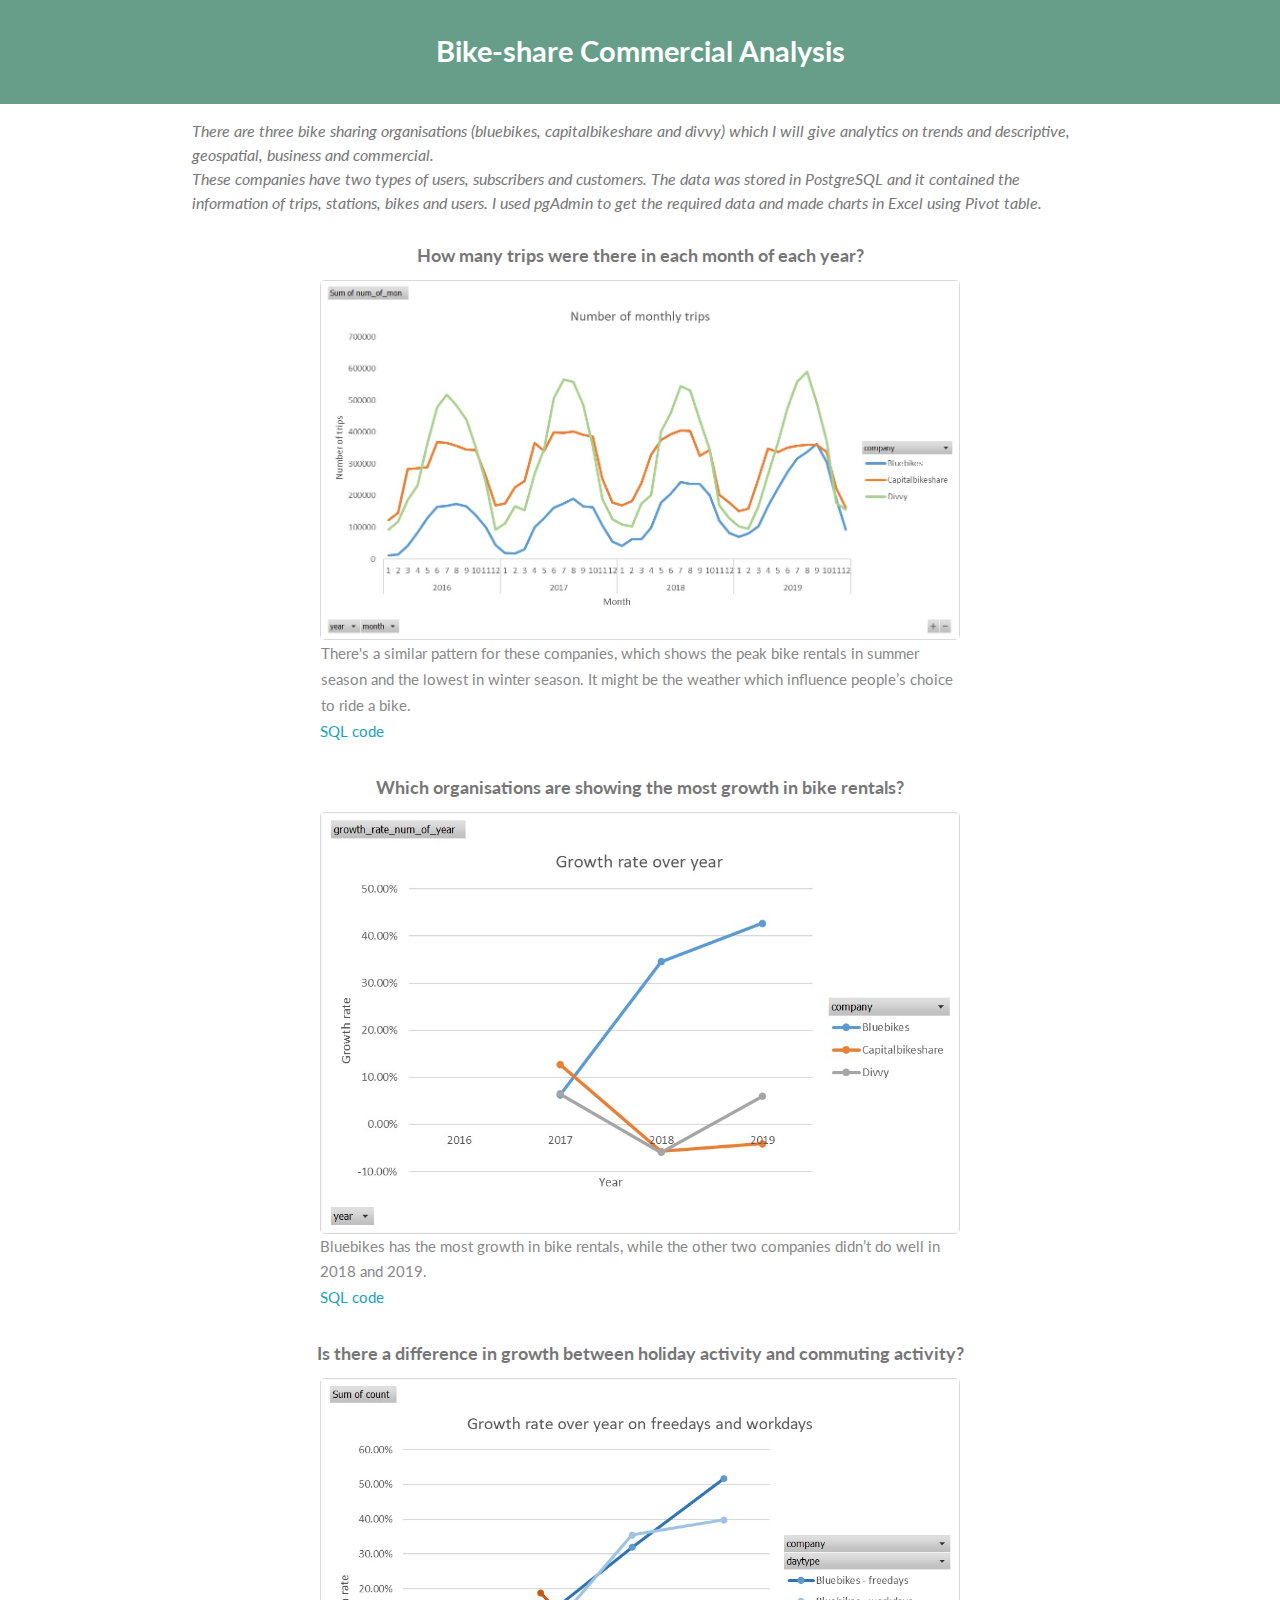
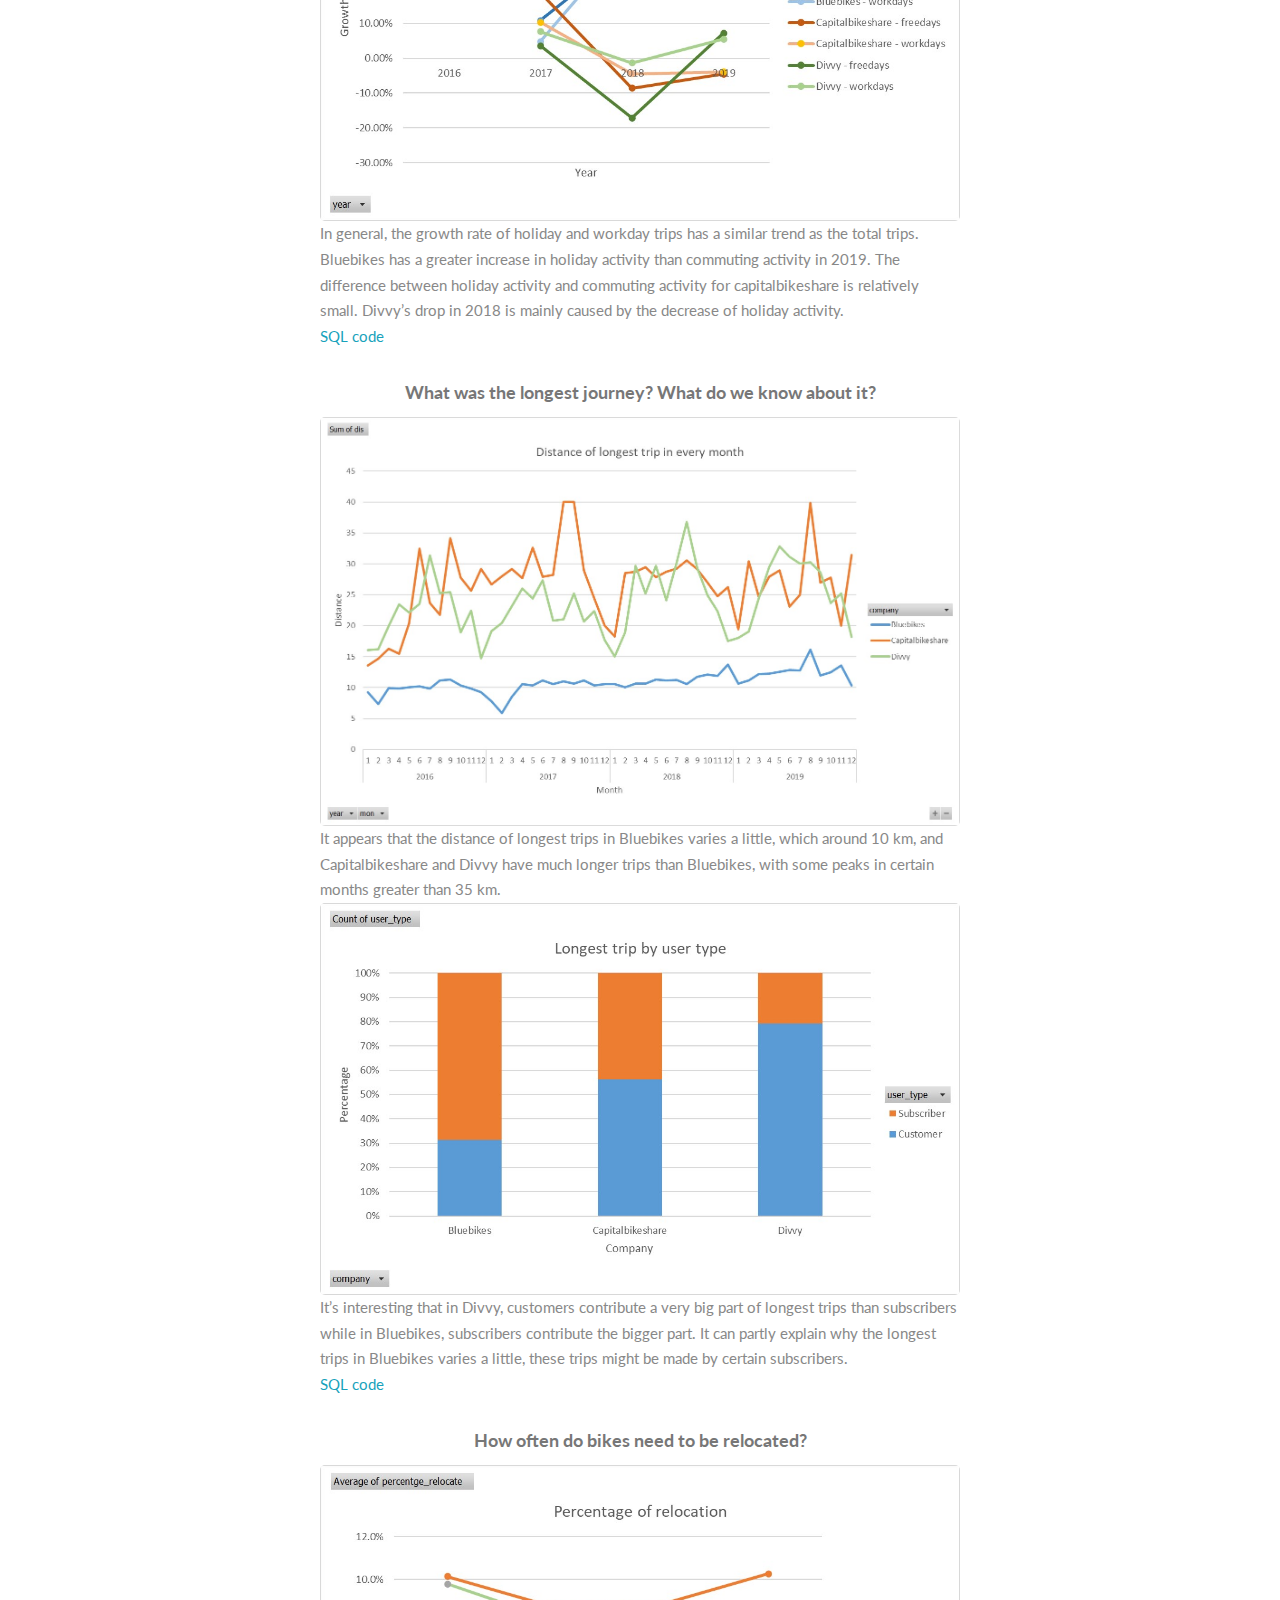
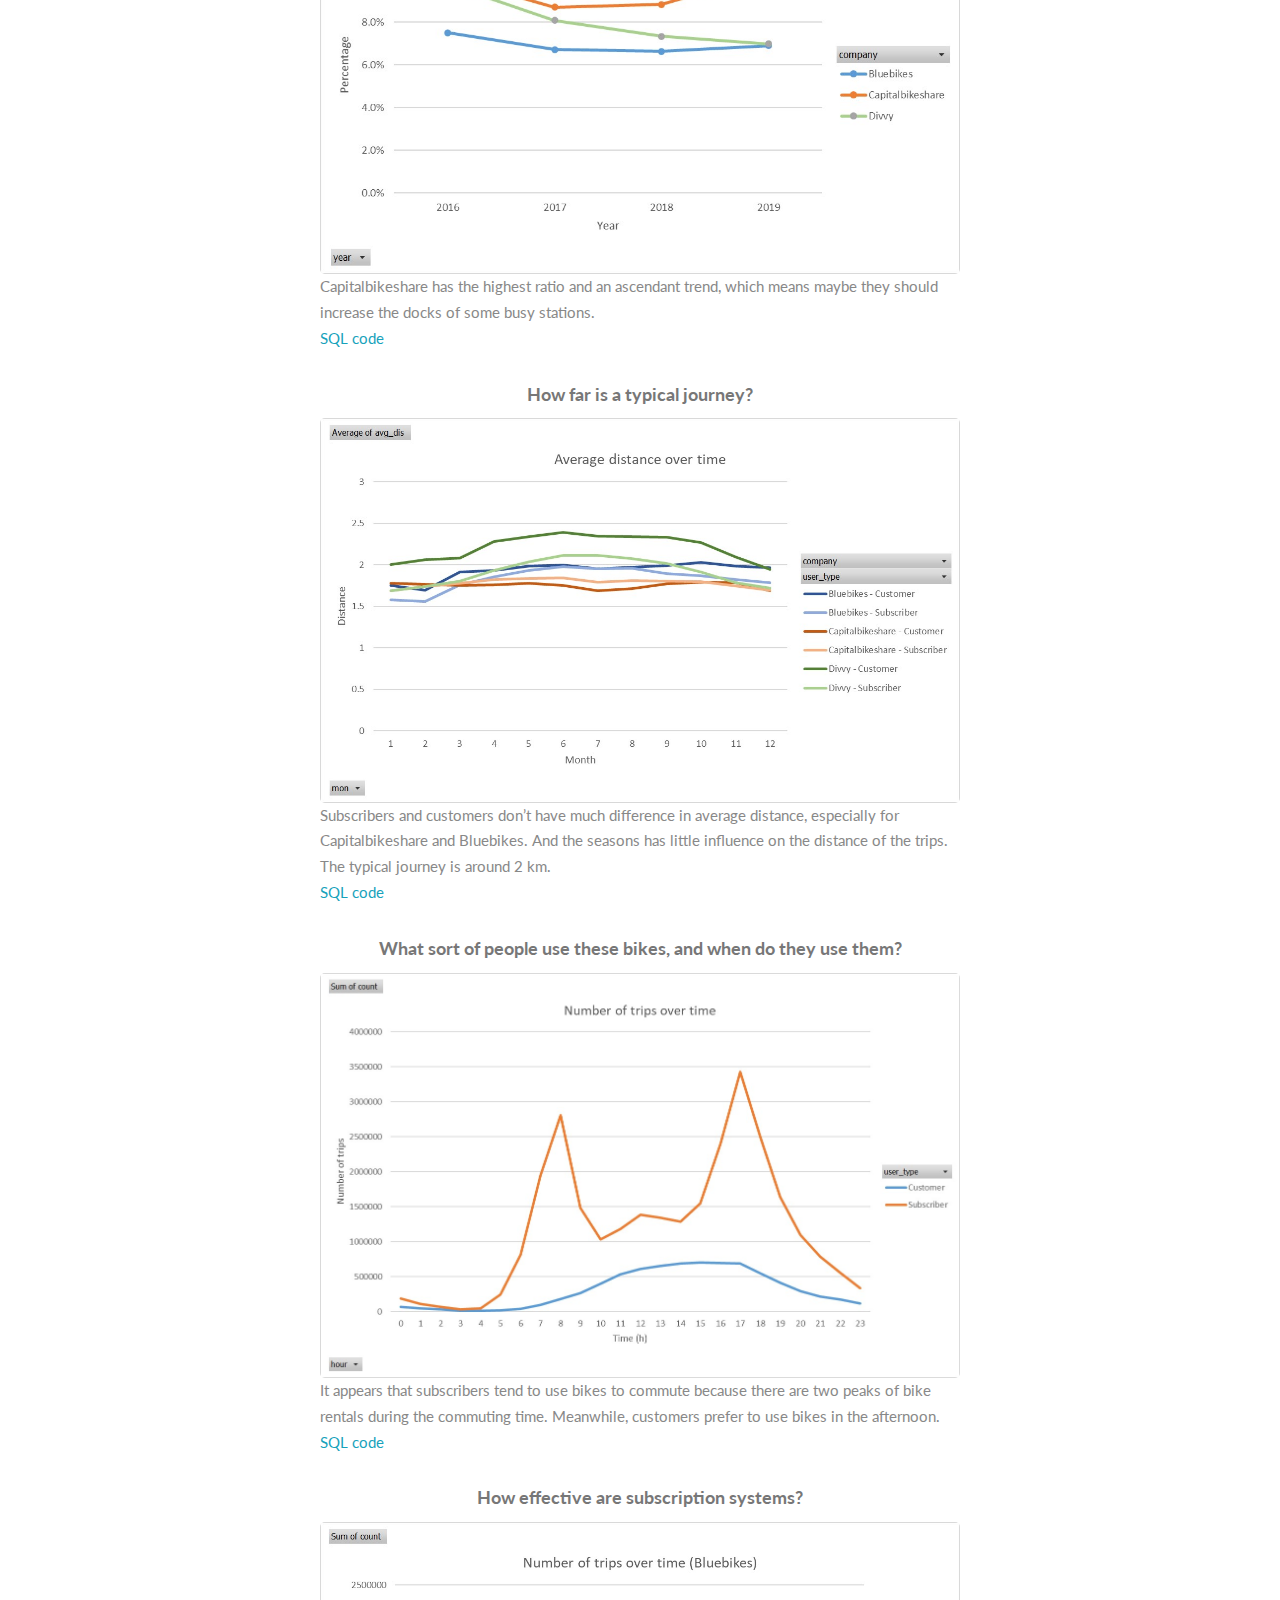
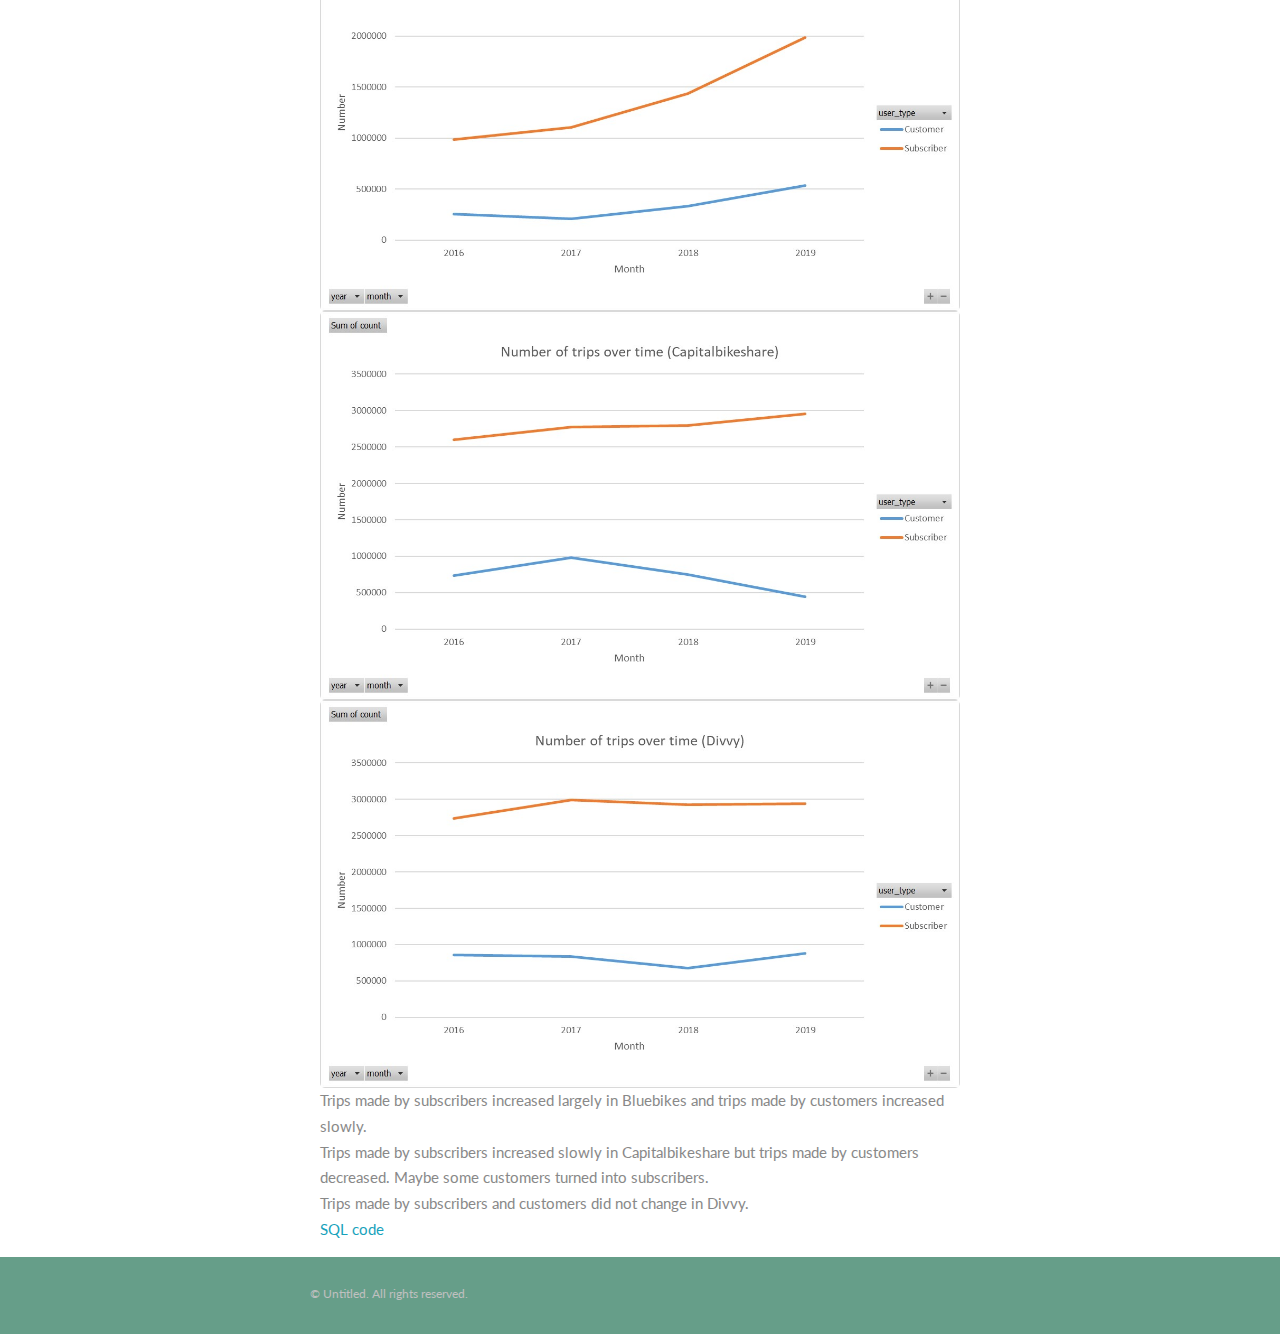
==== commit 5d2e1f6a: "Update bikeshareproject.html" ====
--- a/bikeshareproject.html
+++ b/bikeshareproject.html
@@ -7,12 +7,14 @@
 		<link rel="stylesheet" href="assets/css/bikeshareproject.css" />
     </head>
     <body class="is-preload">               
-            <h2>Bike-share Commercial Analysis</h2>
+            <section id="top">  
+            	<h2>Bike-share Commercial Analysis</h2>
+            </section>
             <header>
                 <p>There are three bike sharing organisations (bluebikes, capitalbikeshare and divvy) which I will give analytics on trends and descriptive, geospatial, business and commercial.</br>
-                   These companies have two types of users, subscribers and customers. The data was stored in PostgreSQL and it contained the information of trips, stations, bikes and users. I used pgAdmin to get the required data and made charts in Excel using Pivot table.
+                    These companies have two types of users, subscribers and customers. The data was stored in PostgreSQL and it contained the information of trips, stations, bikes and users. I used pgAdmin to get the required data and made charts in Excel using Pivot table.
                 </p>    
-            </header>
+            </header>        
             <div class="features">
                 <article>
                     <h4>How many trips were there in each month of each year?</h4>
@@ -1139,9 +1141,17 @@
                             </span>
                         </div>
                     </div>
-                </article>                                                                             
+                </article>
+                <!-- Footer -->
+					<section id="footer">
+						<div class="container">
+							<ul class="copyright">
+								<li>&copy; Untitled. All rights reserved.</li>
+							</ul>
+						</div>
+					</section>                                                                             
             </div>
             <!-- Scripts -->
 			<script src="assets/js/bikeshareproject.js"></script>
     </body>
-</html>+</html>
--- a/assets/css/bikeshareproject.css
+++ b/assets/css/bikeshareproject.css
@@ -1734,7 +1734,7 @@
 		}
 
 /* Container */
-/*
+
 	.container {
 		margin: 0 auto;
 		max-width: calc(100% - 4.5em);
@@ -2282,7 +2282,7 @@
 	}
 
 /* Actions */
-/*
+
 	ul.actions {
 		display: -moz-flex;
 		display: -webkit-flex;
@@ -2402,7 +2402,7 @@
 						}
 
 		}
-*/
+
 /* Feature Icons */
 /*
 	ul.feature-icons {
@@ -2953,13 +2953,13 @@
 		}
 */
 /* Footer */
-/*
+
 	#footer {
-		background: #fafafa;
+		background: rgb(102, 158, 137);
 		border-top: 0;
 		color: #c0c0c0;
 		overflow: hidden;
-		padding: 4em 0 2em 0;
+		padding: 2em 0 0 0;
 	}
 
 		#footer .copyright {
@@ -2985,7 +2985,22 @@
 				#footer .copyright li a {
 					color: inherit;
 				}
-*/
+
+/* top */
+	#top {
+		background: rgb(102, 158, 137);
+		border-top: 0;
+		color: #ffffff;
+		overflow: hidden;
+		padding: 2em 0 1em 0;
+		margin-bottom: 1em;
+	}
+
+		#top h2 {
+			color: white;
+		}
+
+
 /* XLarge */
 
 	@media screen and (max-width: 1680px) {
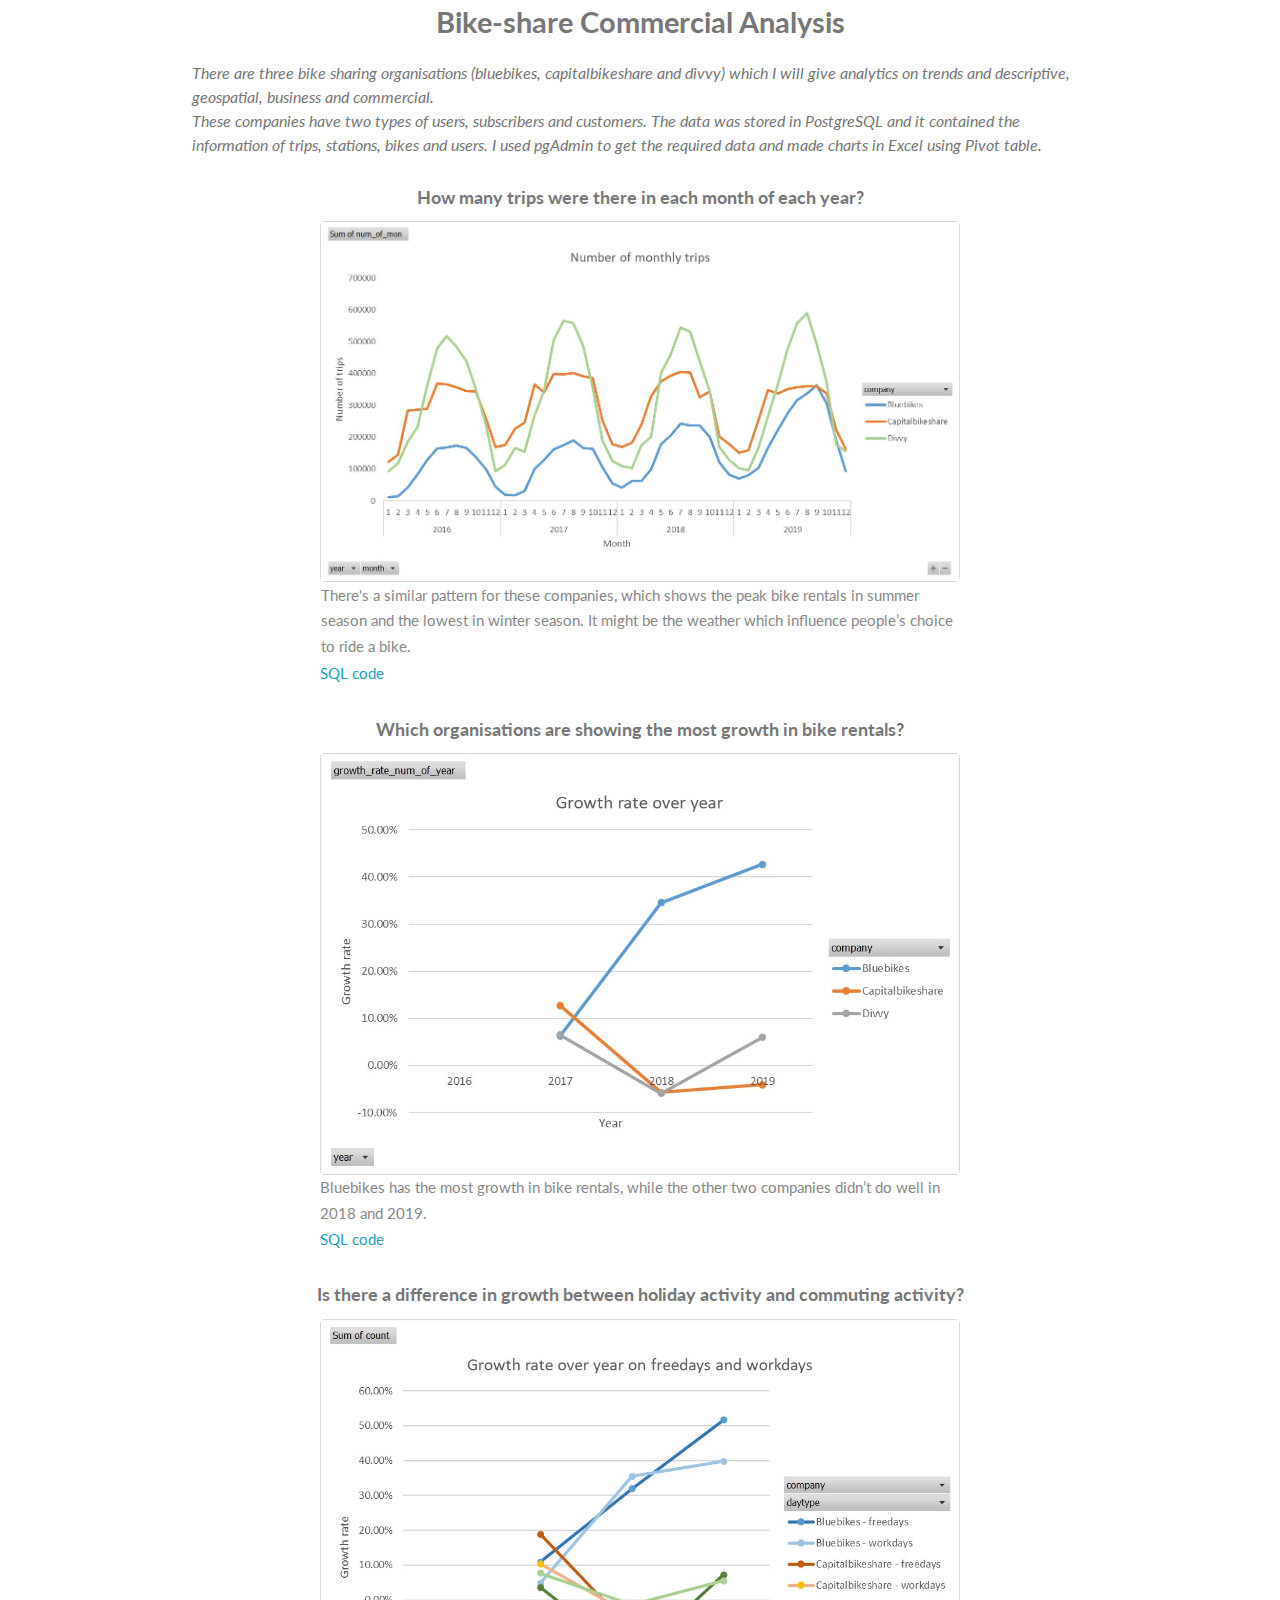
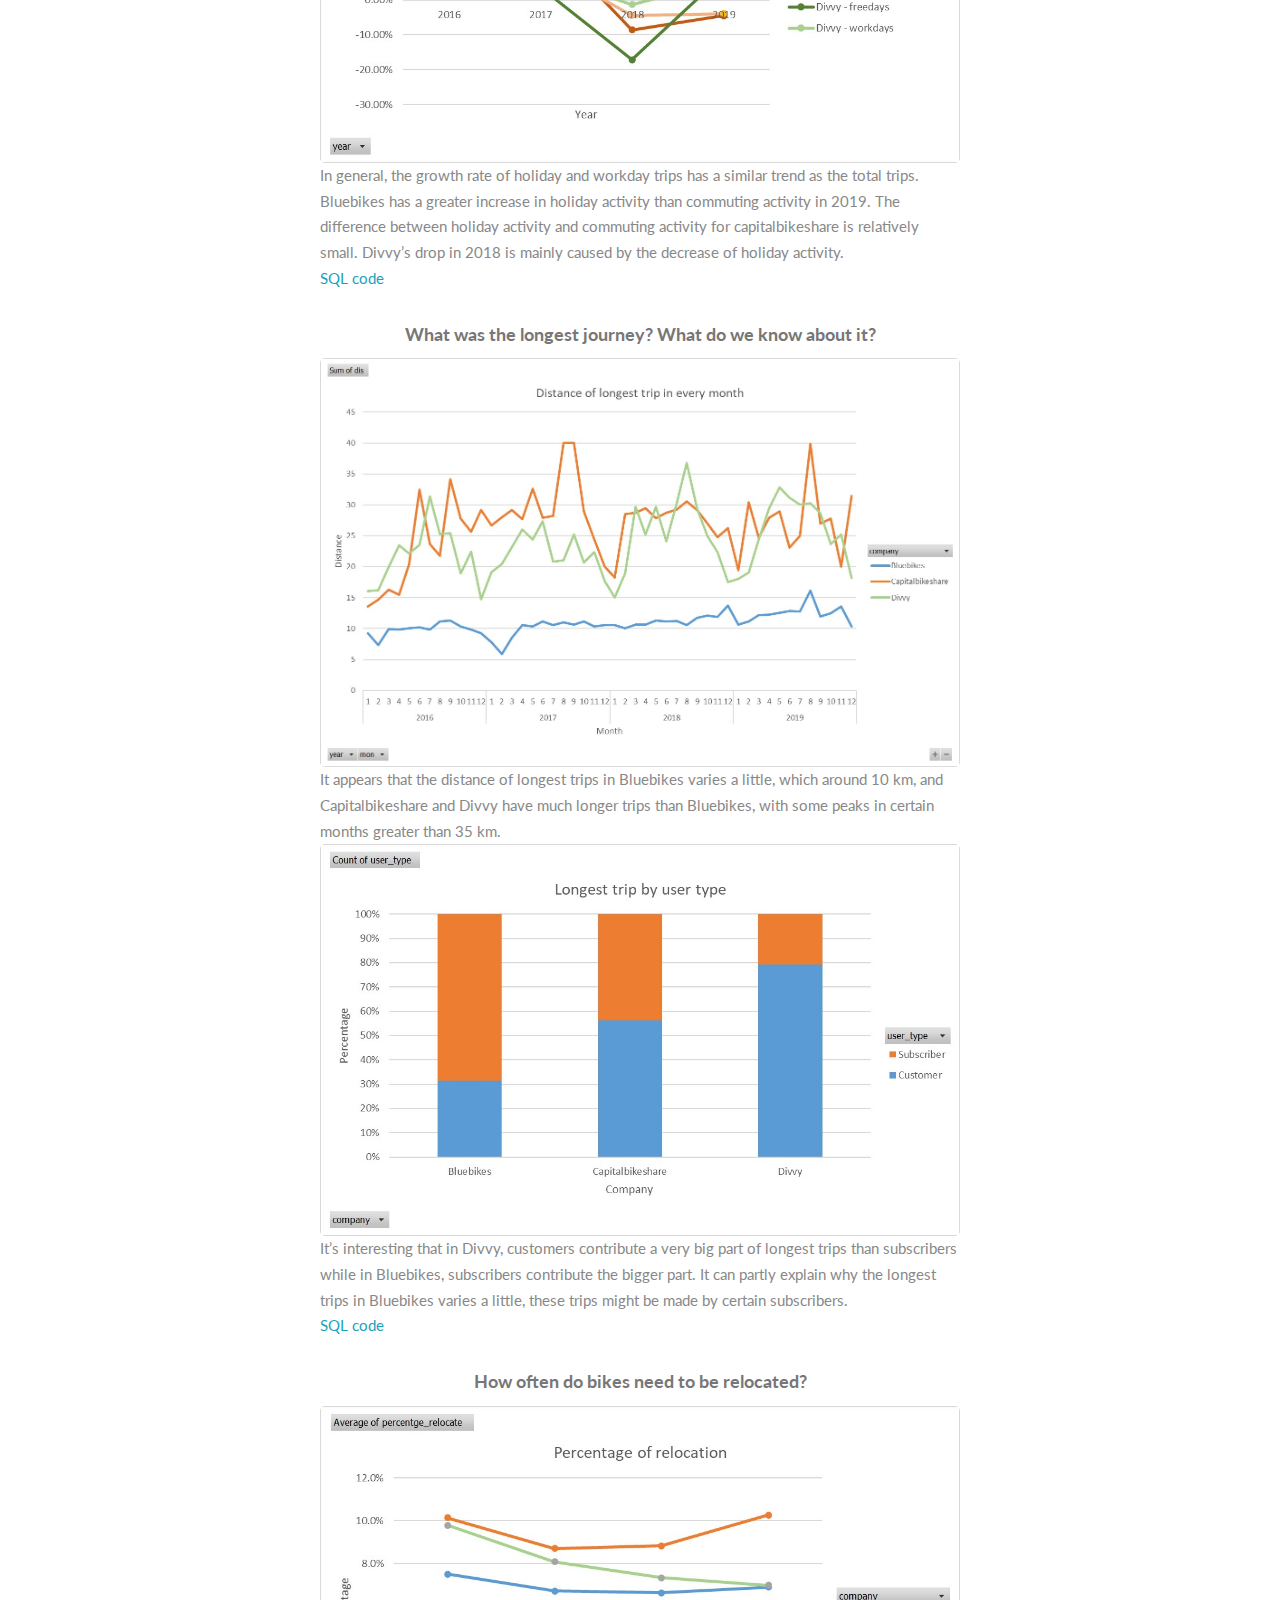
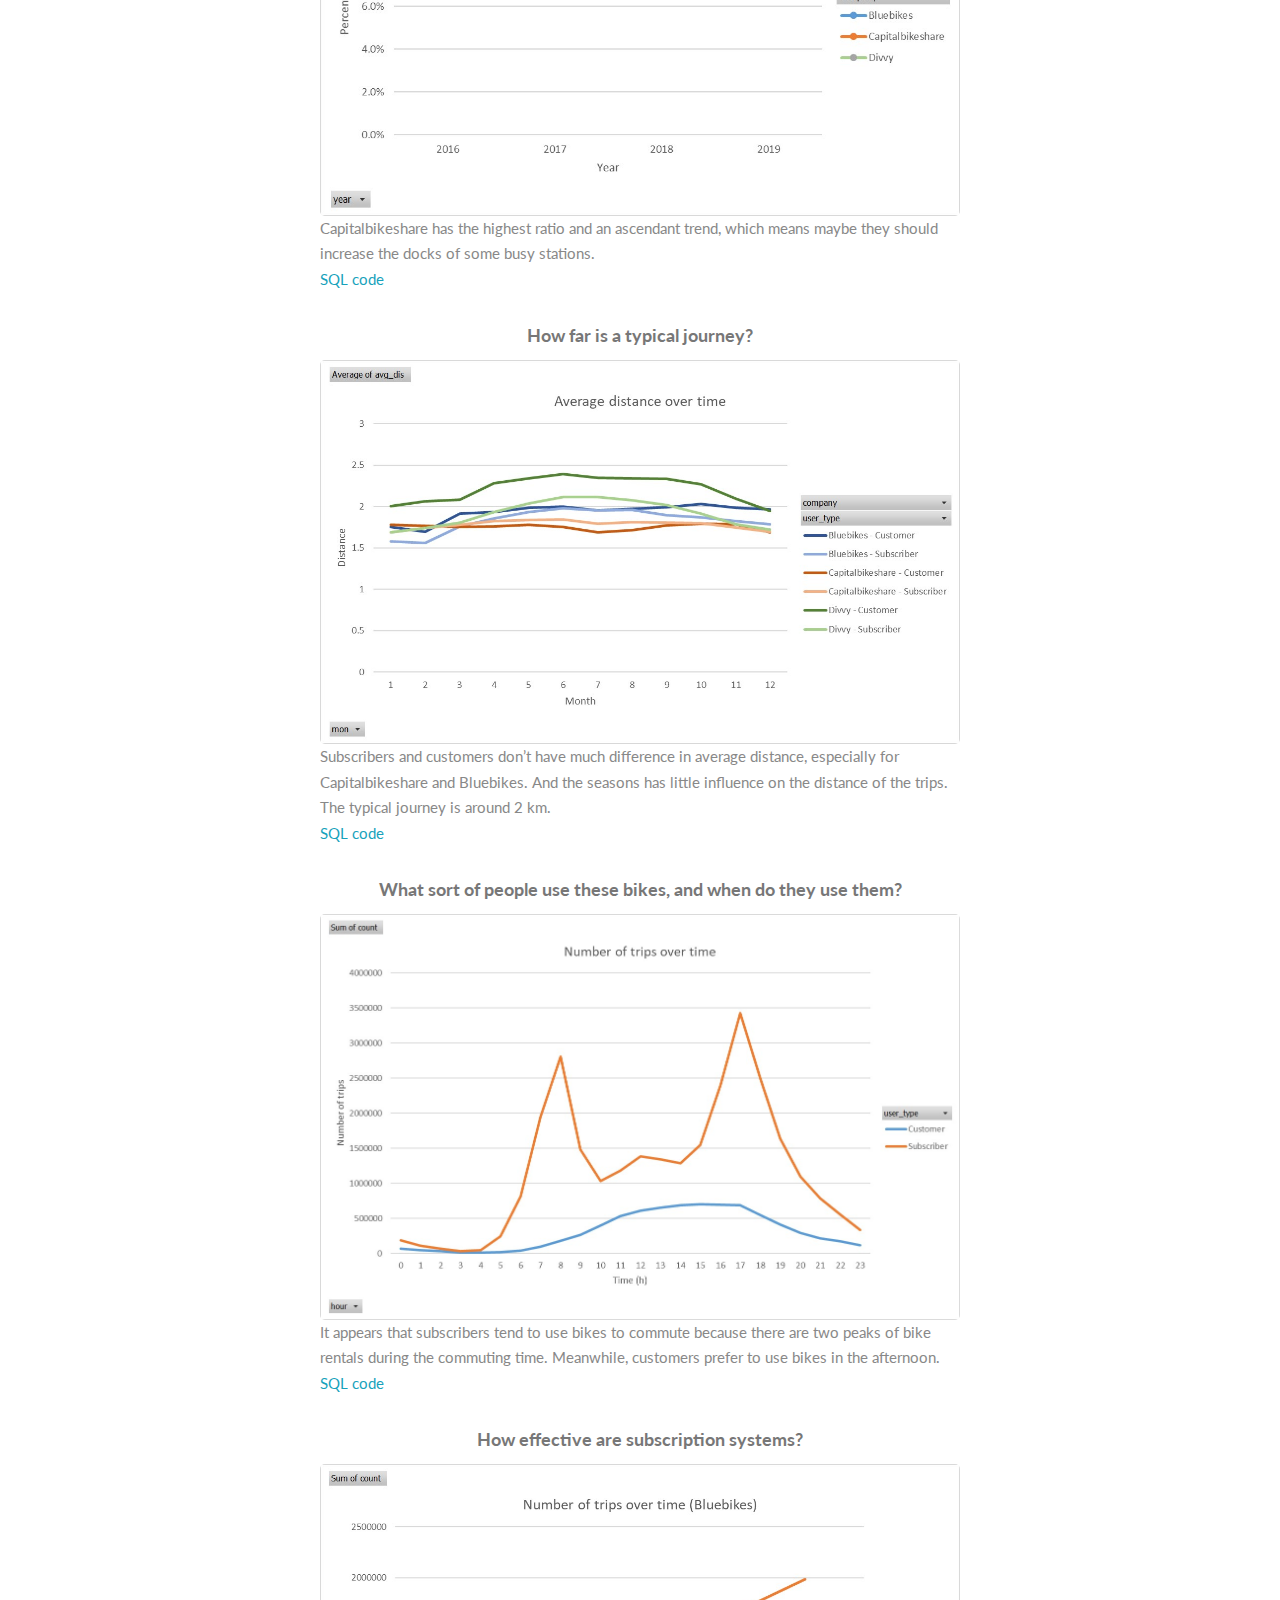
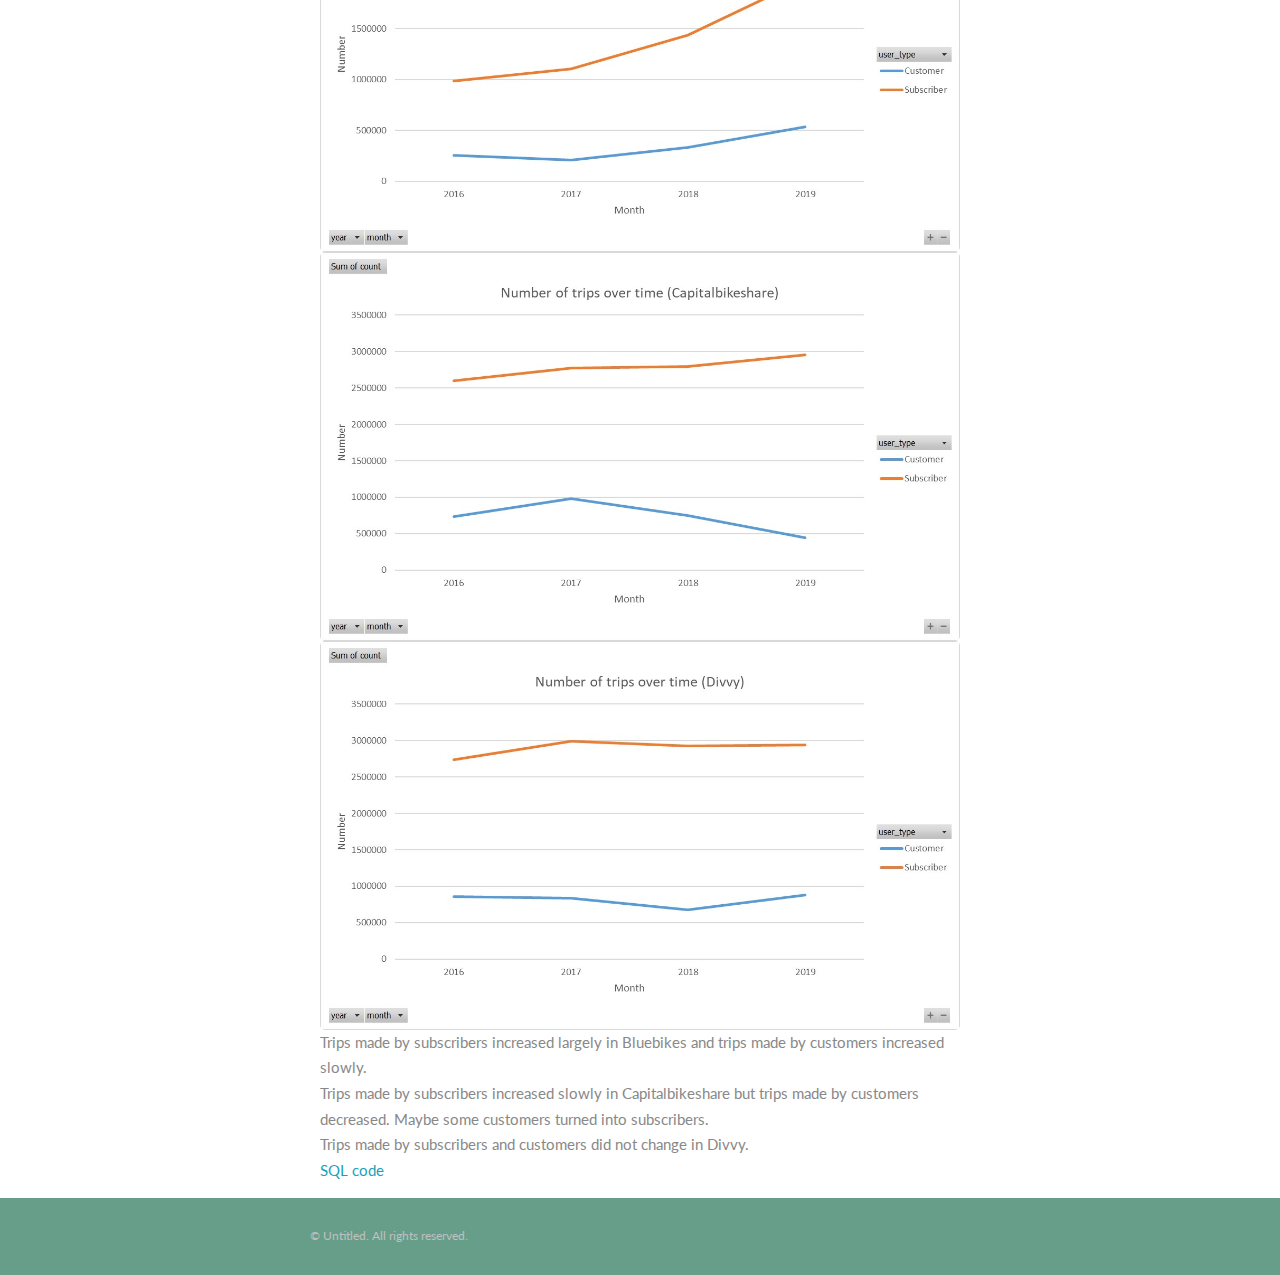
==== commit ca42e5c4: "Add files via upload" ====
--- a/bikeshareproject.html
+++ b/bikeshareproject.html
@@ -7,8 +7,8 @@
 		<link rel="stylesheet" href="assets/css/bikeshareproject.css" />
     </head>
     <body class="is-preload">               
-            <section id="top">  
-            	<h2>Bike-share Commercial Analysis</h2>
+            <section id="top_title">  
+                <h2>Bike-share Commercial Analysis</h2>
             </section>
             <header>
                 <p>There are three bike sharing organisations (bluebikes, capitalbikeshare and divvy) which I will give analytics on trends and descriptive, geospatial, business and commercial.</br>
@@ -1154,4 +1154,4 @@
             <!-- Scripts -->
 			<script src="assets/js/bikeshareproject.js"></script>
     </body>
-</html>
+</html>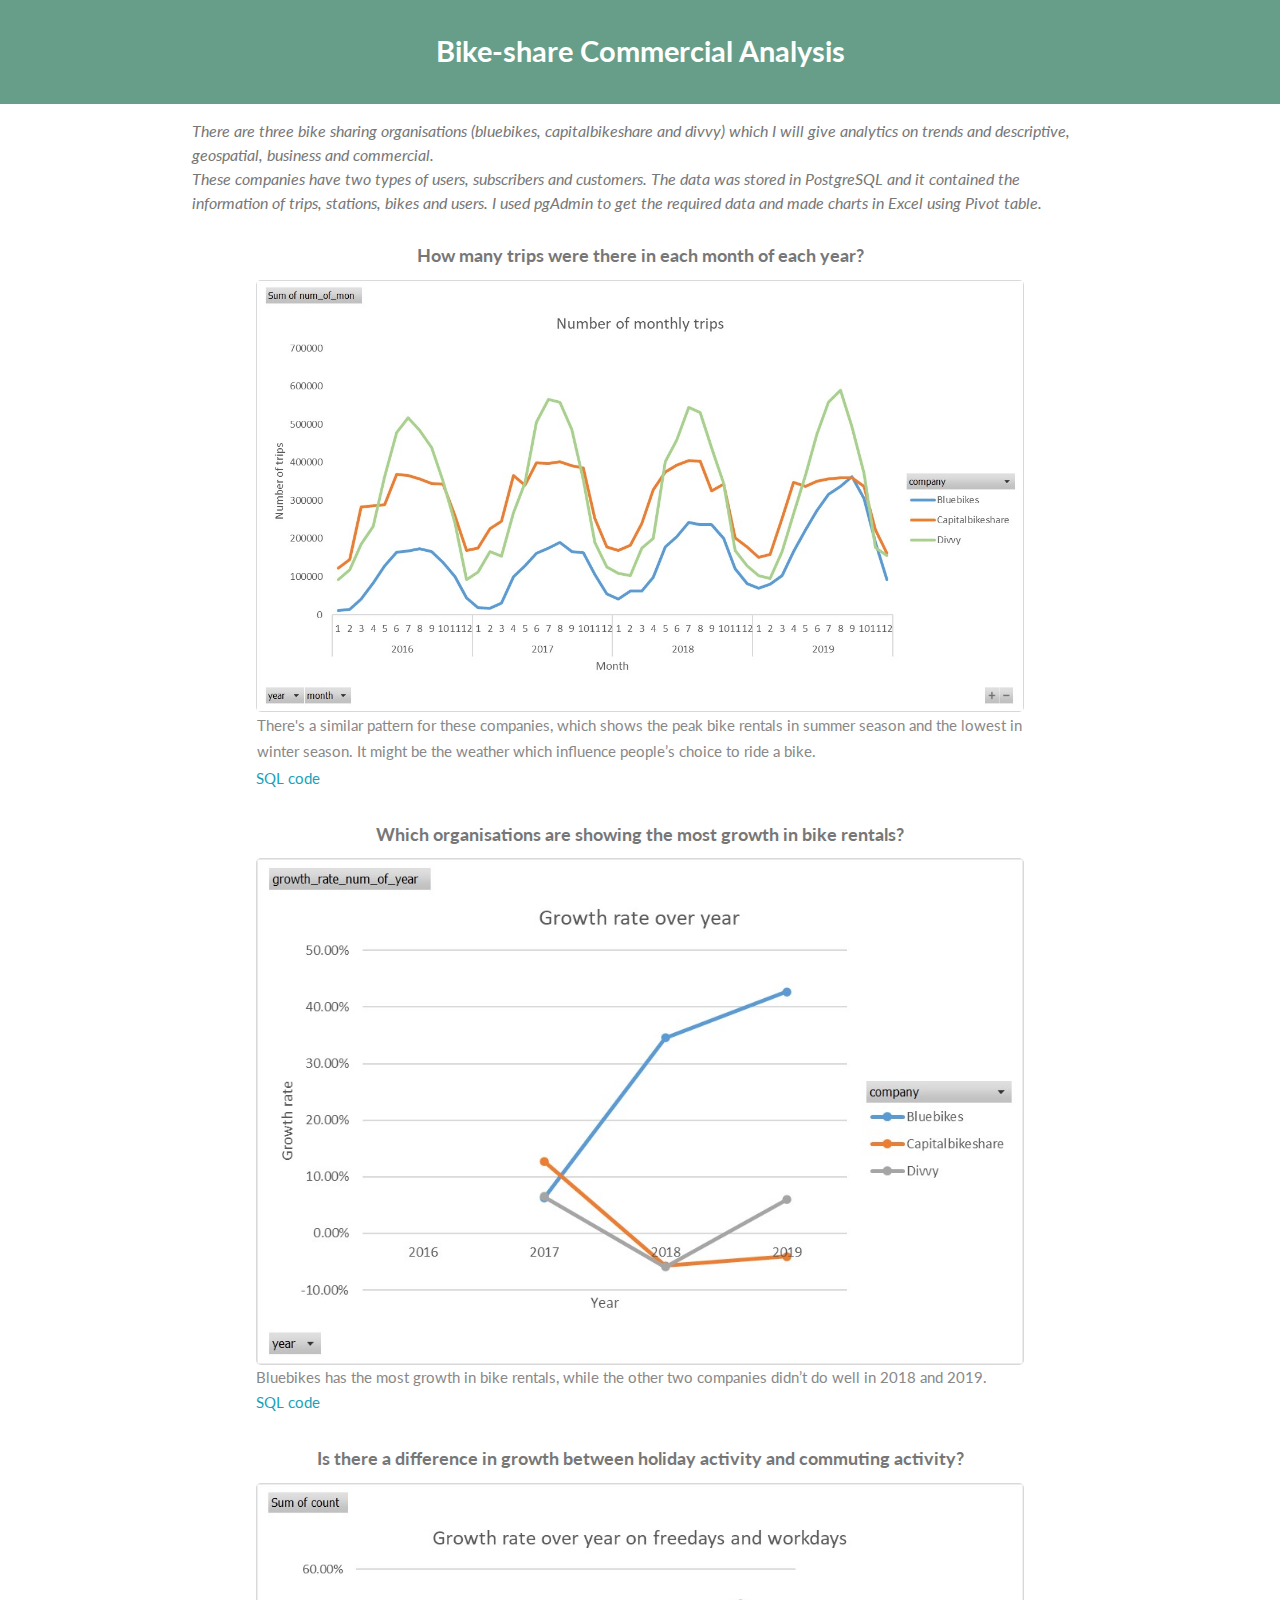
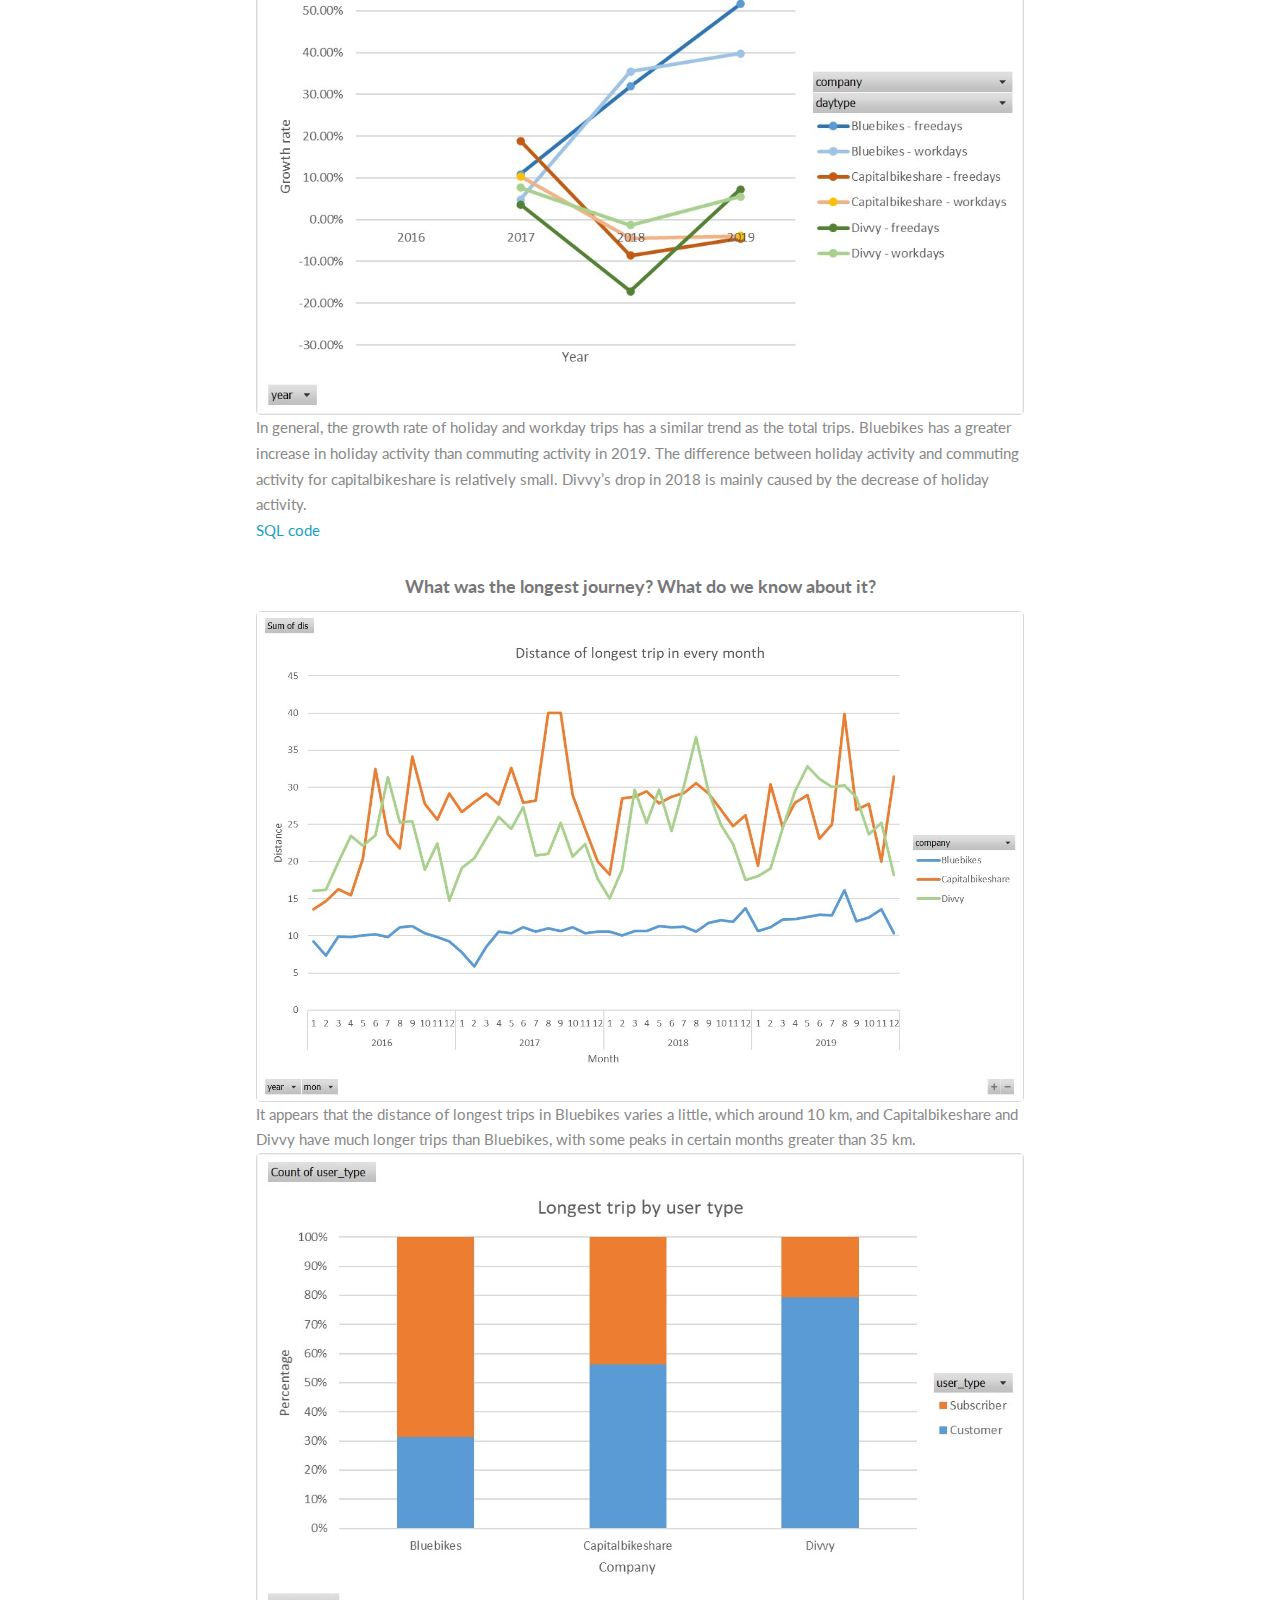
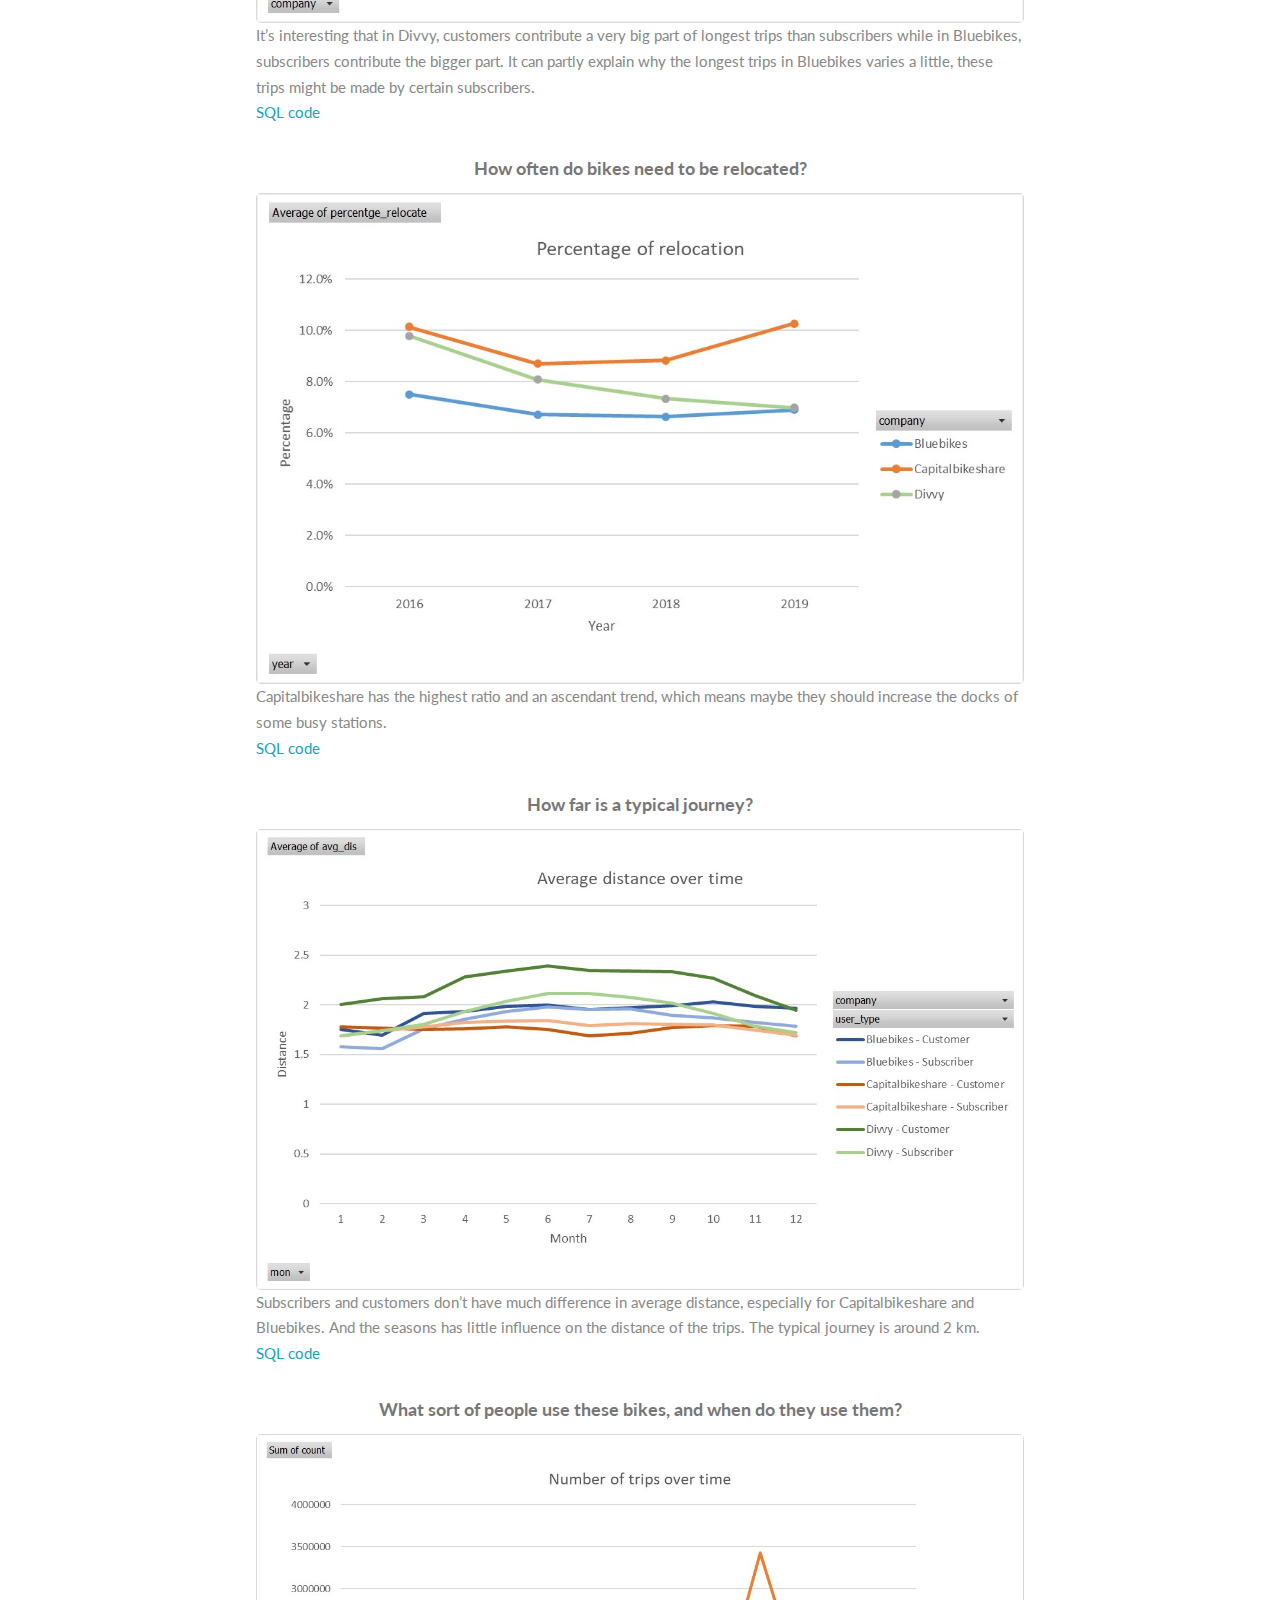
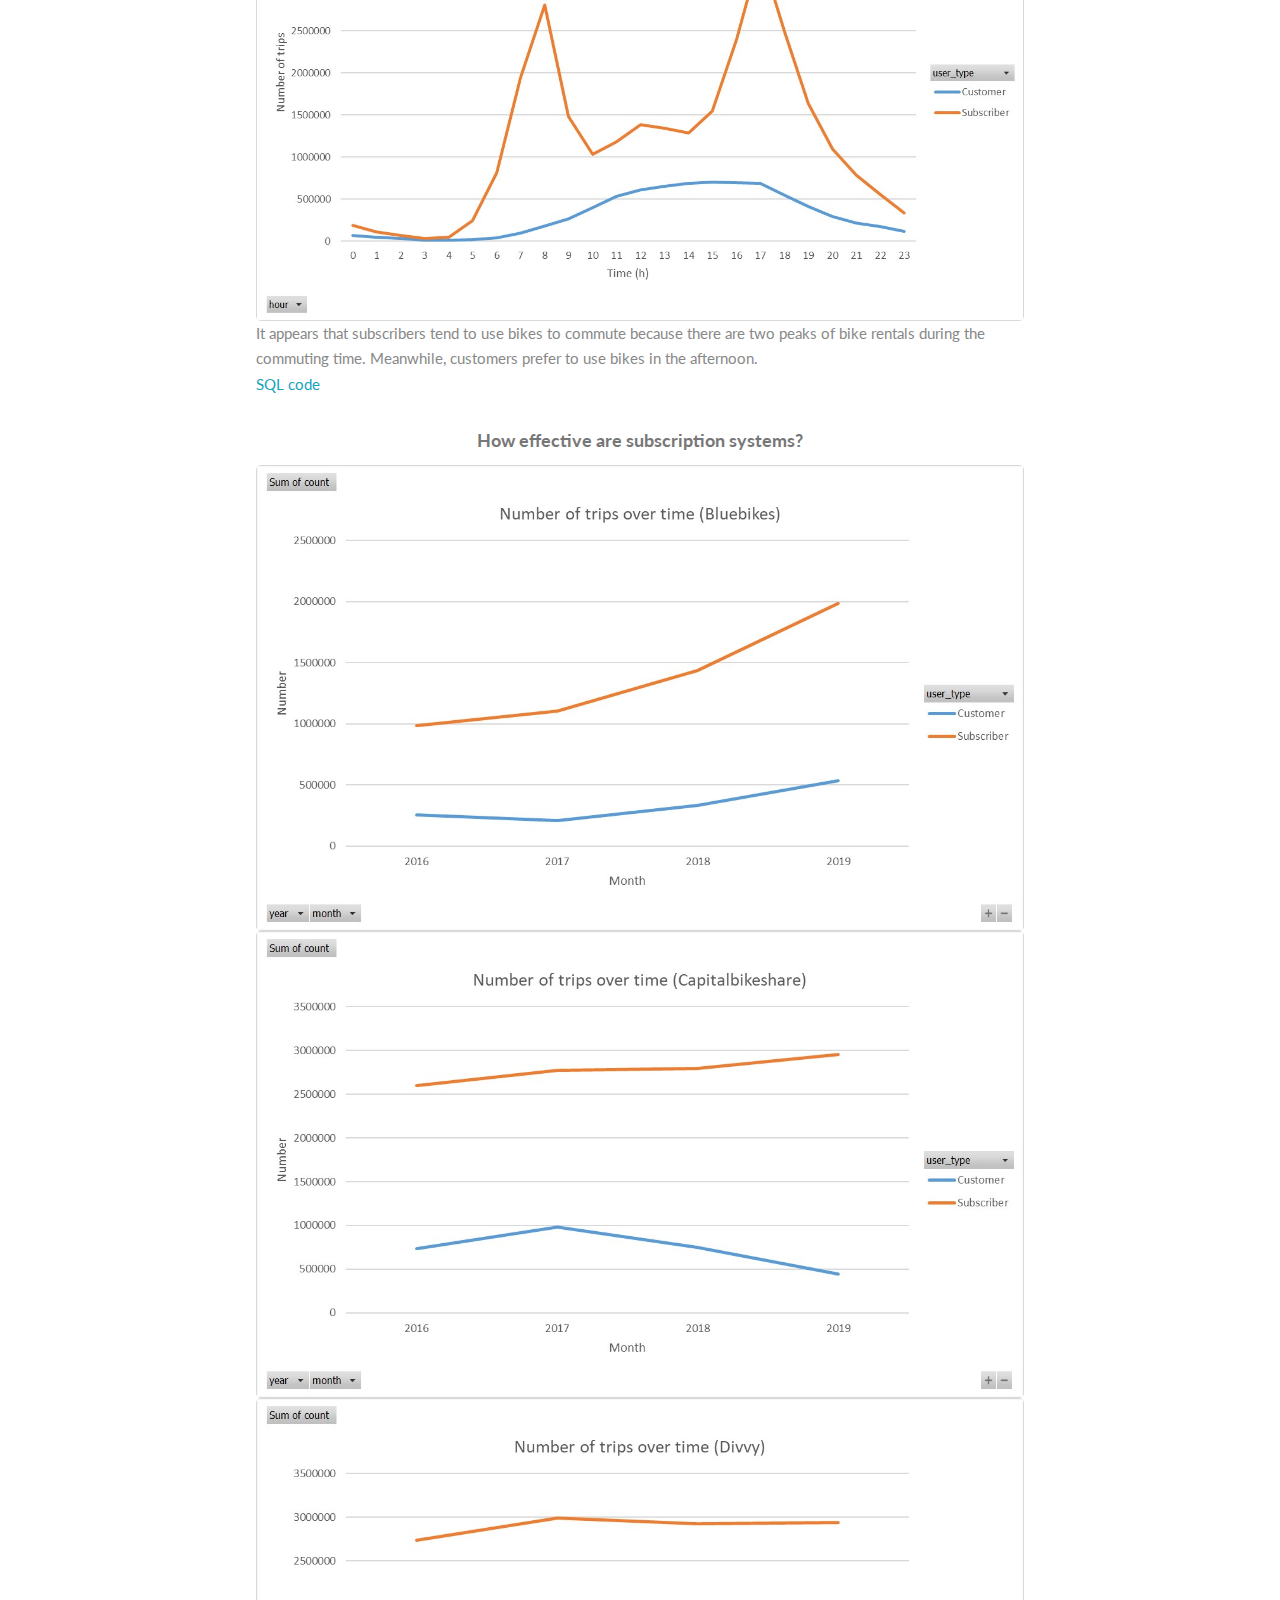
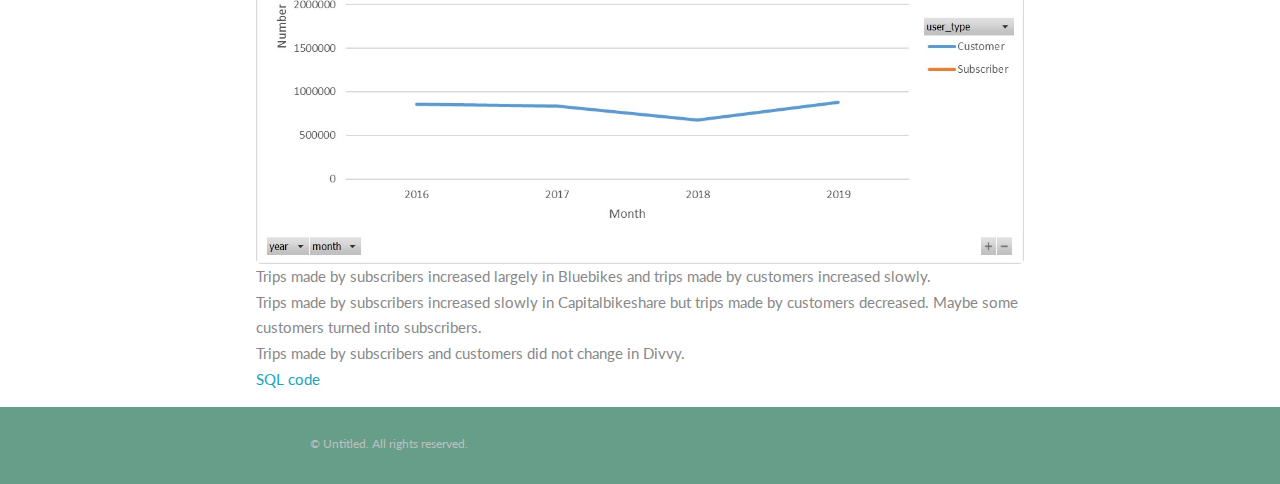
==== commit 7dcf33a8: "Update bikeshareproject.html" ====
--- a/bikeshareproject.html
+++ b/bikeshareproject.html
@@ -12,7 +12,7 @@
             </section>
             <header>
                 <p>There are three bike sharing organisations (bluebikes, capitalbikeshare and divvy) which I will give analytics on trends and descriptive, geospatial, business and commercial.</br>
-                    These companies have two types of users, subscribers and customers. The data was stored in PostgreSQL and it contained the information of trips, stations, bikes and users. I used pgAdmin to get the required data and made charts in Excel using Pivot table.
+                   These companies have two types of users, subscribers and customers. The data was stored in PostgreSQL and it contained the information of trips, stations, bikes and users. I used pgAdmin to get the required data and made charts in Excel using Pivot table.
                 </p>    
             </header>        
             <div class="features">
@@ -1154,4 +1154,4 @@
             <!-- Scripts -->
 			<script src="assets/js/bikeshareproject.js"></script>
     </body>
-</html>+</html>
--- a/assets/css/bikeshareproject.css
+++ b/assets/css/bikeshareproject.css
@@ -2708,13 +2708,20 @@
 
 			.features article .image img {
 				display: block;
-				width: 50%;
-			}
+				width: 60%;
+			}
+
+		.features article h4 {
+			display: block;
+			width: 60%;
+			margin-left: auto;
+			margin-right: auto;
+		}
 
 		.features article .inner {
 			display: block;
 			/*vertical-align: middle;*/
-			width: 50%;
+			width: 60%;
 			margin-left: auto;
 			margin-right: auto;
 		}
@@ -2737,7 +2744,7 @@
   			/* The actual popup (appears on top) */
   			.features article .inner .popup .popuptext {
 				visibility: hidden;
-				width: 600%;
+				width: 500%;
 				background-color: #555;
 				color: #fff;
 				text-align: left;
@@ -2986,8 +2993,8 @@
 					color: inherit;
 				}
 
-/* top */
-	#top {
+/* top_title */
+	#top_title {
 		background: rgb(102, 158, 137);
 		border-top: 0;
 		color: #ffffff;
@@ -2996,7 +3003,7 @@
 		margin-bottom: 1em;
 	}
 
-		#top h2 {
+		#top_title h2 {
 			color: white;
 		}
 
@@ -3292,19 +3299,19 @@
 				}
 
 		/* Features */
-
+/*
 			.features article .image {
 				display: block;
 				margin: 0 0 2.25em 0;
 				padding-right: 0;
 				width: 100%;
 			}
-
+/*
 			.features article .inner {
 				display: block;
 				width: 100%;
 			}
-
+/*
 		/* Header */
 
 			#header {
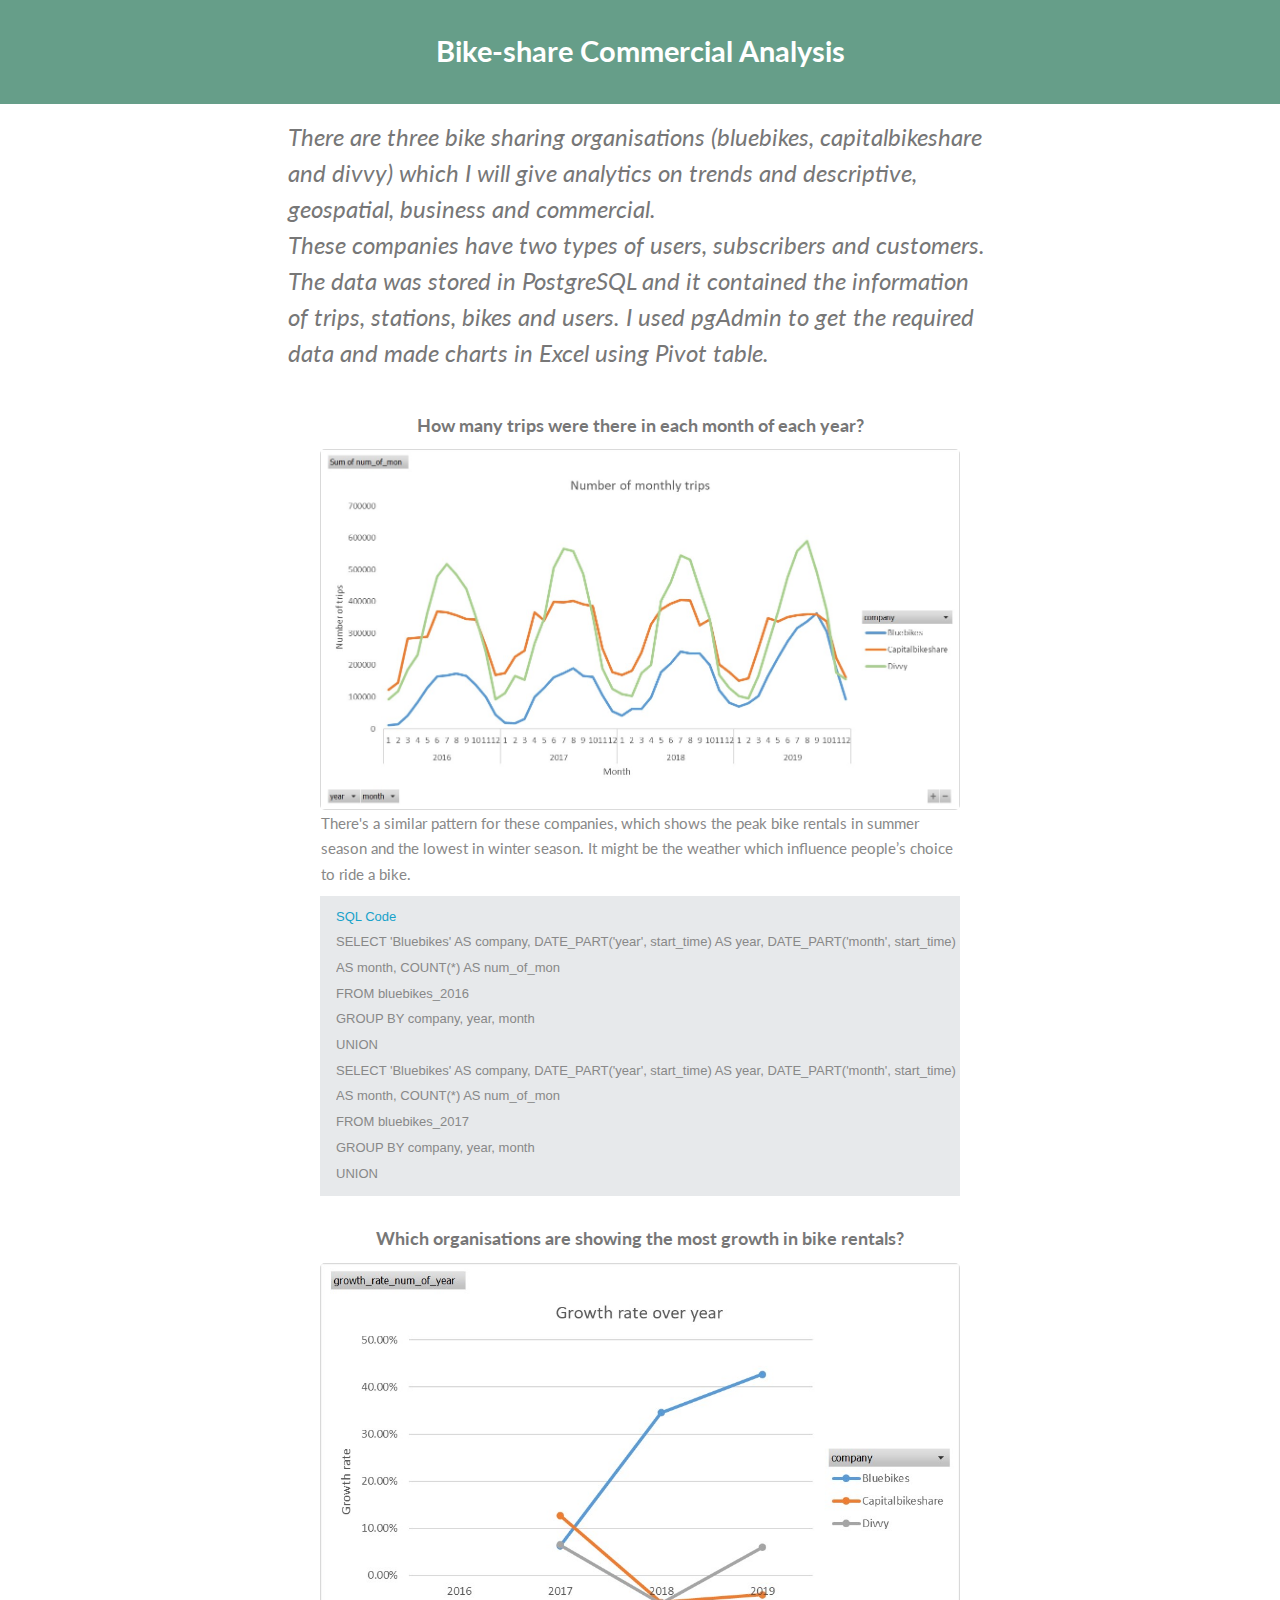
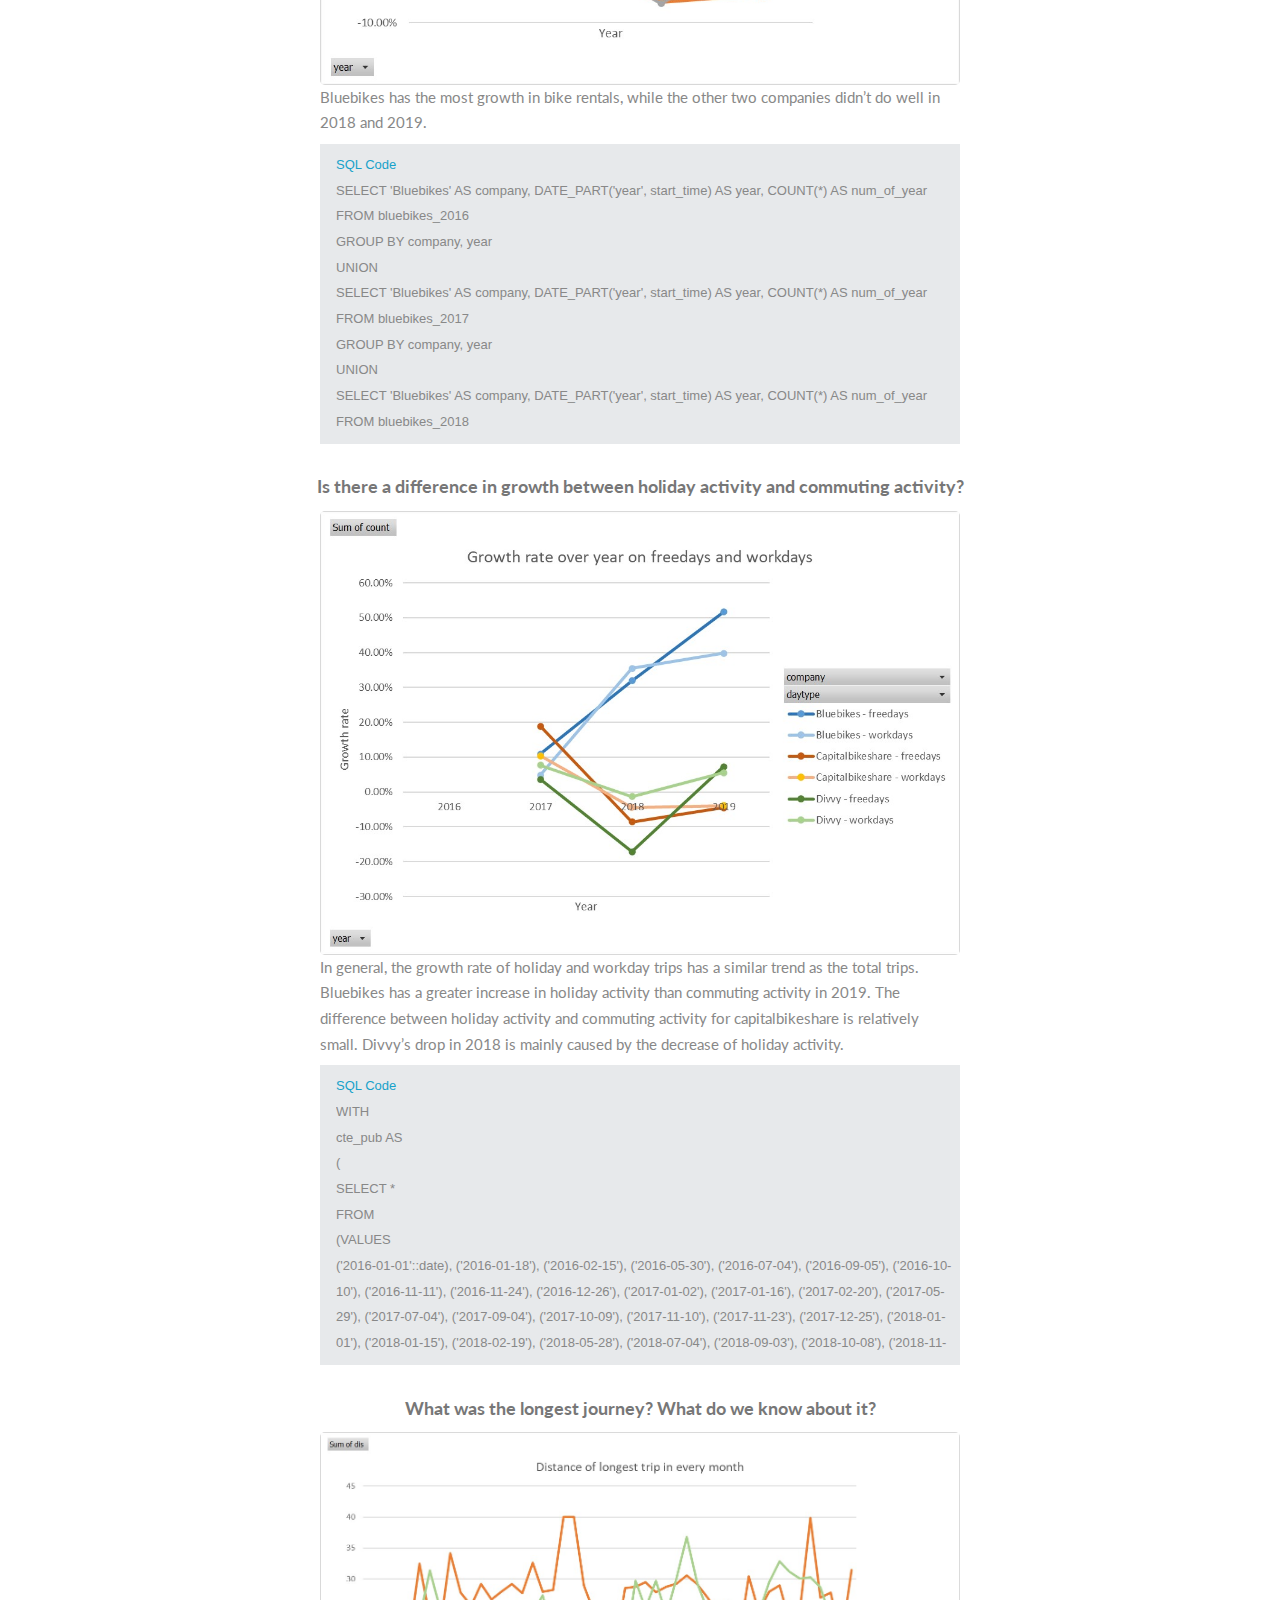
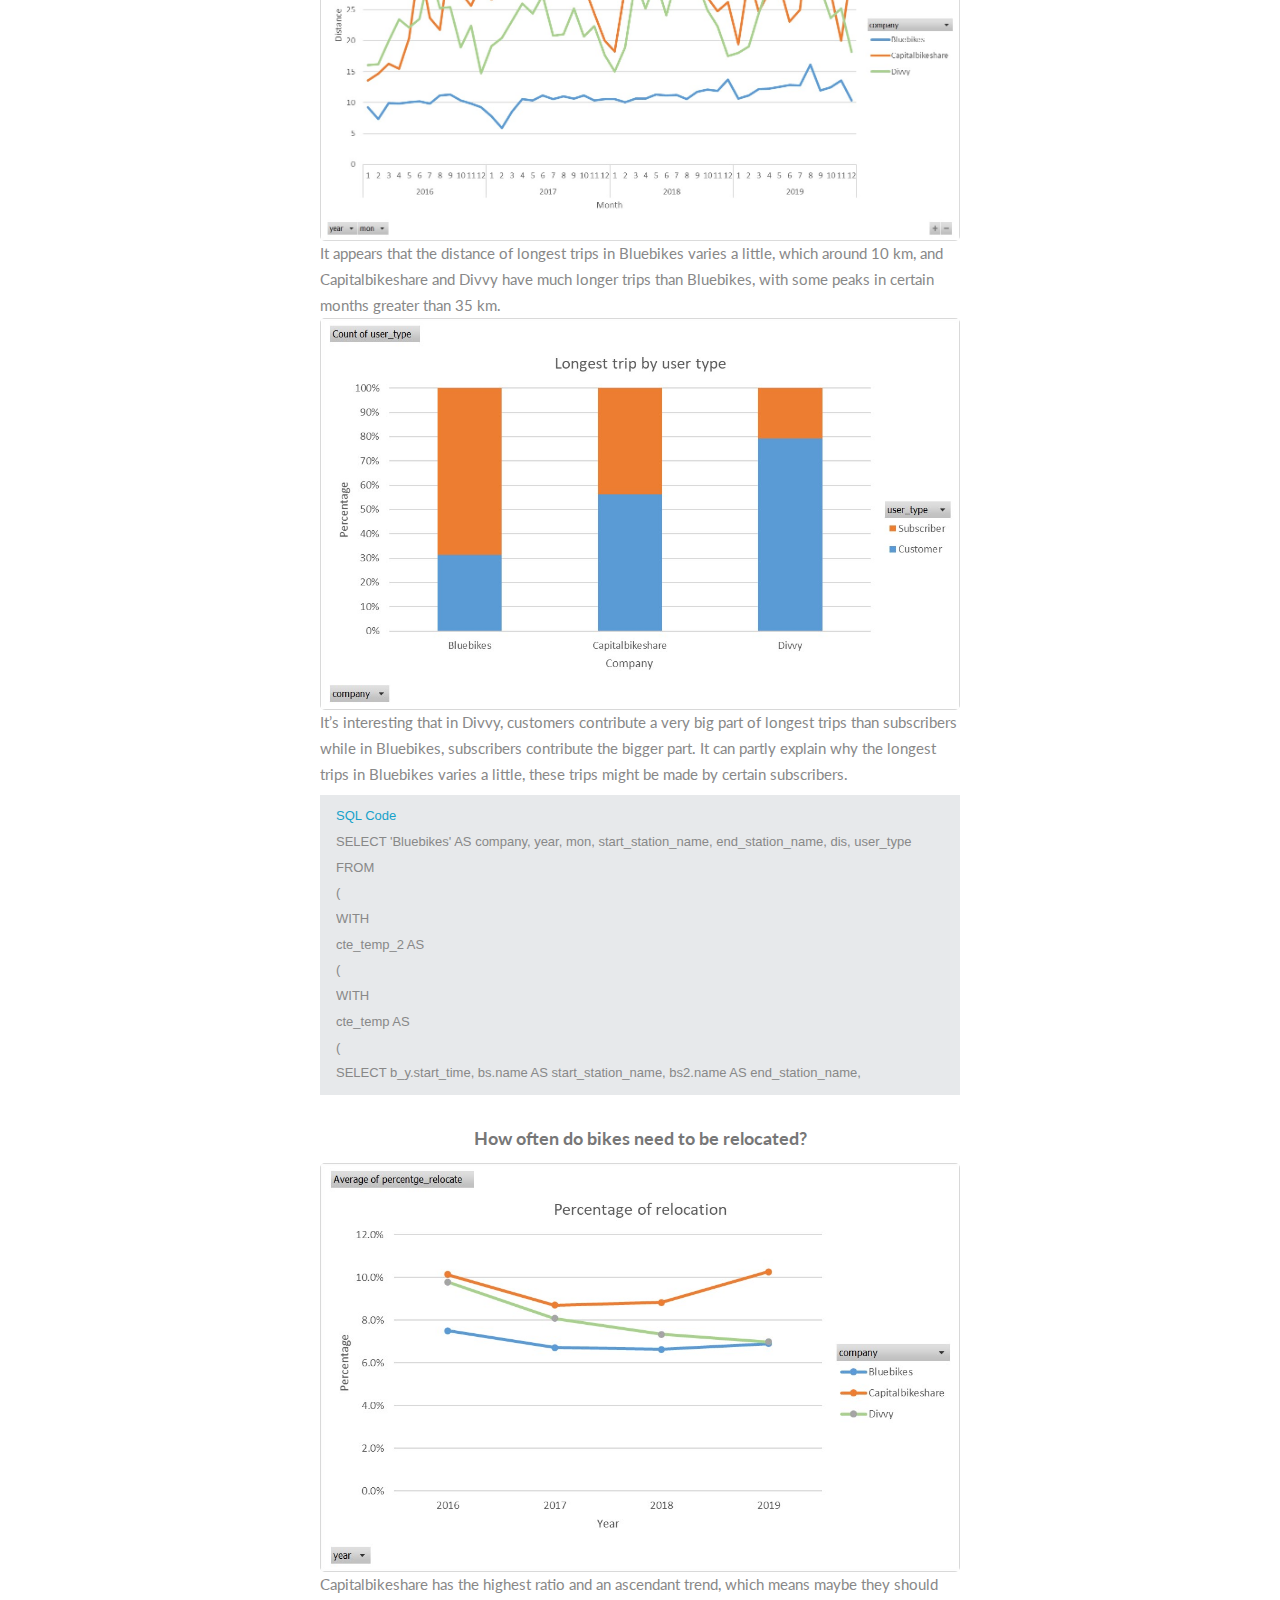
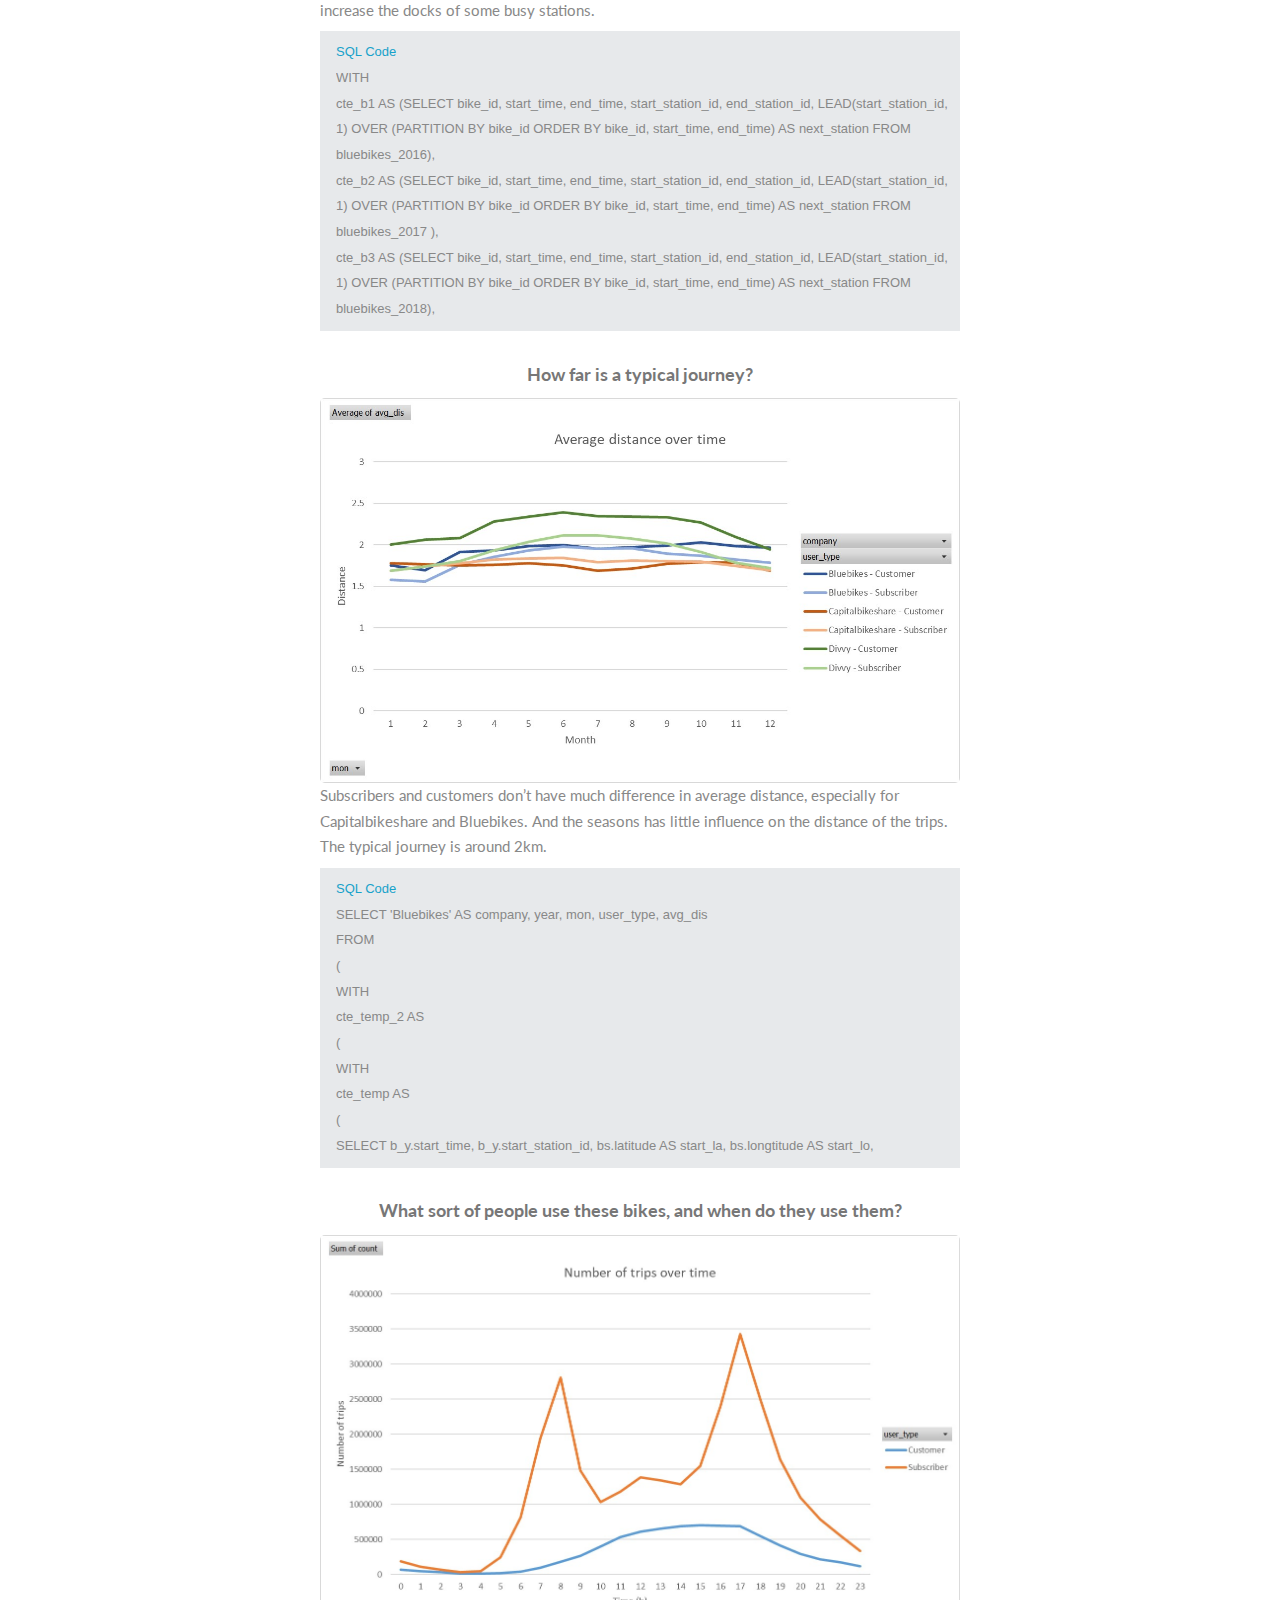
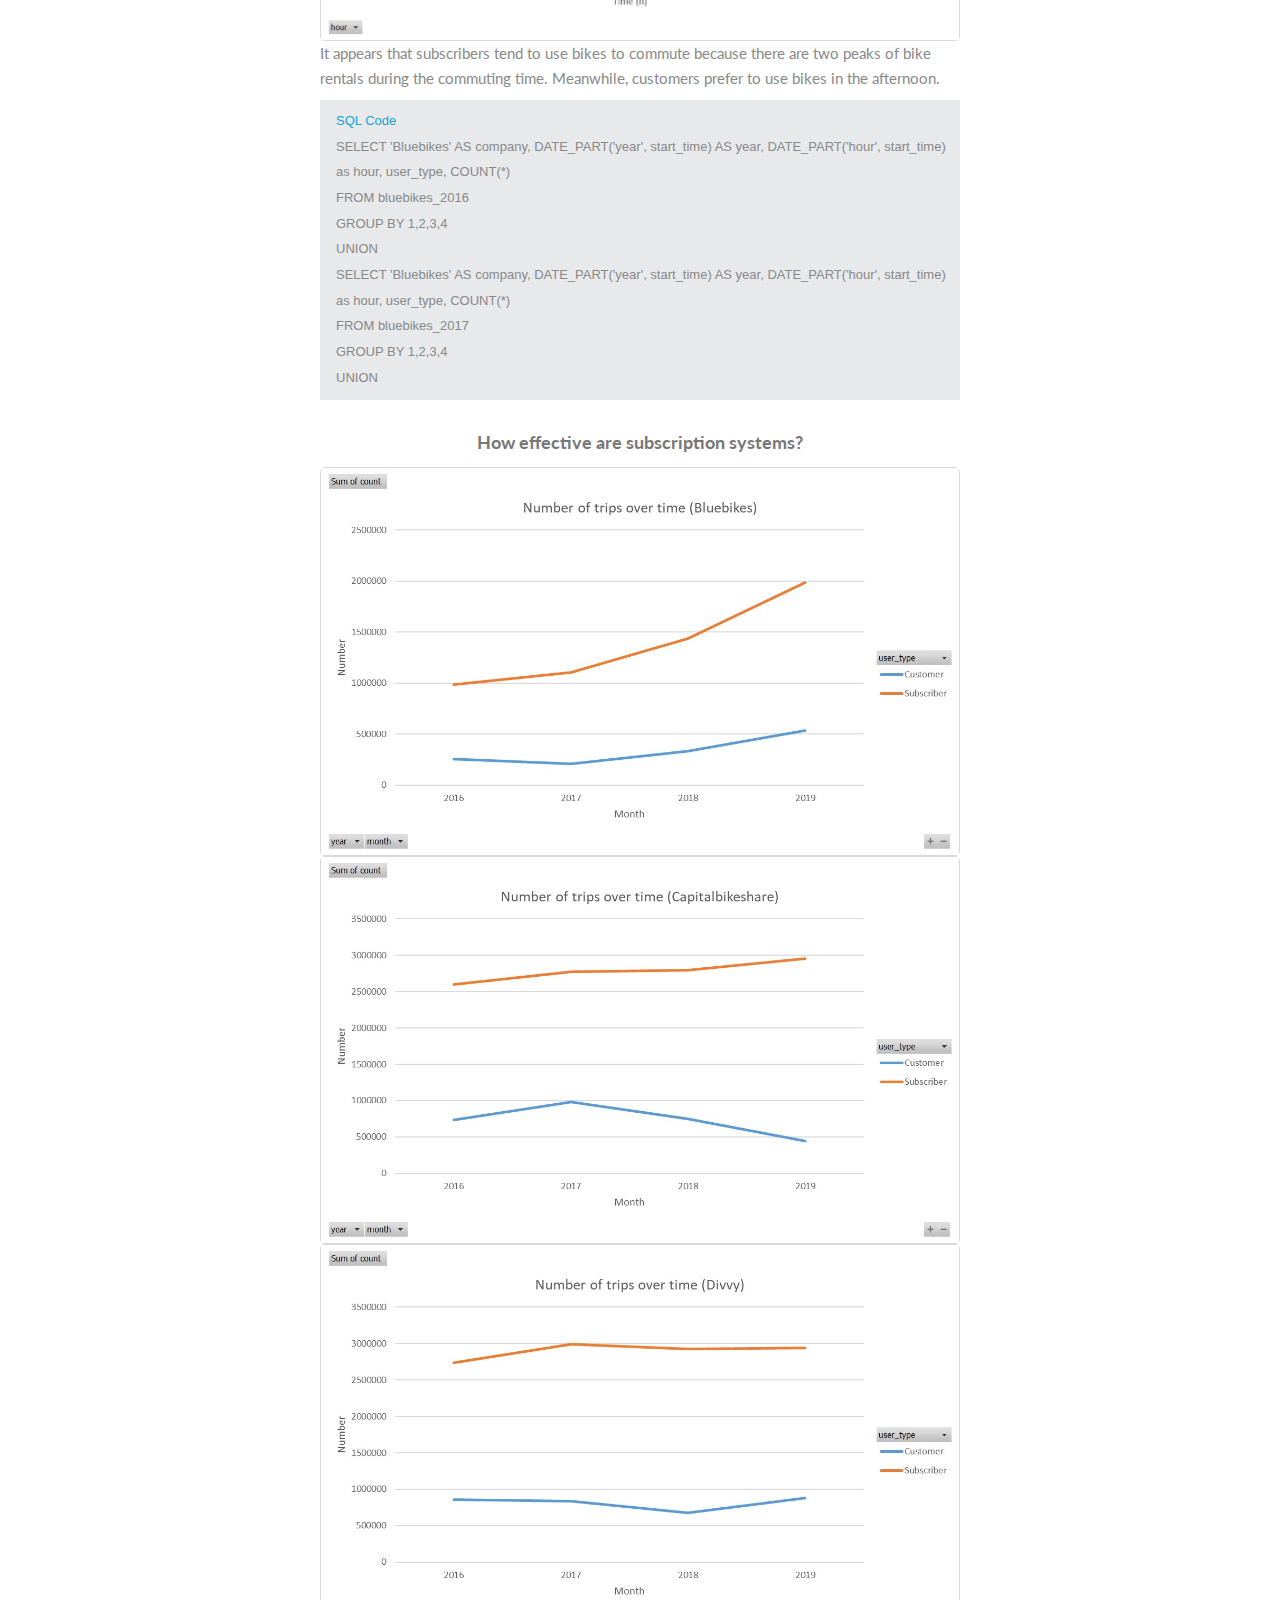
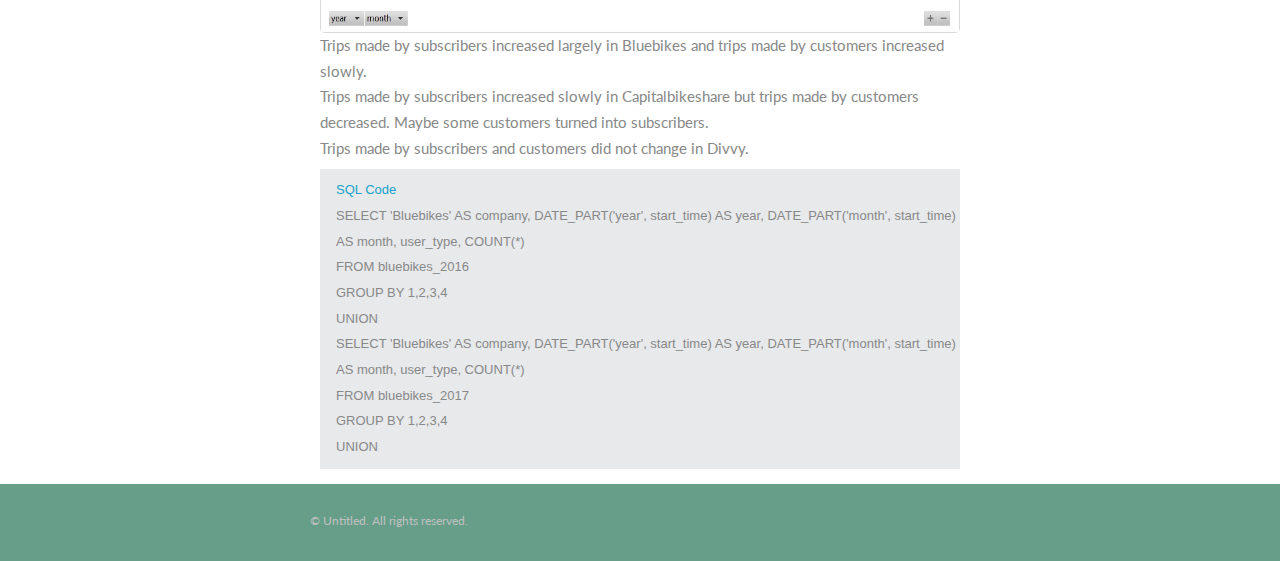
==== commit 8cb611a0: "Change SQL code display from hovering to sitting inside a block" ====
--- a/bikeshareproject.html
+++ b/bikeshareproject.html
@@ -18,11 +18,64 @@
             <div class="features">
                 <article>
                     <h4>How many trips were there in each month of each year?</h4>
-                    <a class="image"><img src="images/Bikeshareproject/Q1.jpg" alt="zoom" /></a>
+                    <a class="image"><img src="images/Bikeshareproject/Q1.jpg" alt="" /></a>
                     <div class="inner">
                         <p style="margin: 1px;">There's a similar pattern for these companies, which shows the peak bike rentals in summer season and the lowest in winter season. It might be the weather which influence people’s choice to ride a bike.</p>
+                        <div class="codeblock">
+                            <span>SQL Code</span>
+                            <div class="codearea">
+                                <code>SELECT 'Bluebikes' AS company, DATE_PART('year', start_time) AS year, DATE_PART('month', start_time) AS month, COUNT(*) AS num_of_mon</code>
+                                <code>FROM bluebikes_2016</code>
+                                <code>GROUP BY company, year, month</code>
+                                <code>UNION</code>
+                                <code>SELECT 'Bluebikes' AS company, DATE_PART('year', start_time) AS year, DATE_PART('month', start_time) AS month, COUNT(*) AS num_of_mon</code>
+                                <code>FROM bluebikes_2017</code>
+                                <code>GROUP BY company, year, month</code>
+                                <code>UNION</code>
+                                <code>SELECT 'Bluebikes' AS company, DATE_PART('year', start_time) AS year, DATE_PART('month', start_time) AS month, COUNT(*) AS num_of_mon</code>
+                                <code>FROM bluebikes_2018</code>
+                                <code>GROUP BY company, year, month</code>
+                                <code>UNION</code>
+                                <code>SELECT 'Bluebikes' AS company, DATE_PART('year', start_time) AS year, DATE_PART('month', start_time) AS month, COUNT(*) AS num_of_mon</code>
+                                <code>FROM bluebikes_2019</code>
+                                <code>GROUP BY company, year, month</code>
+                                <code>UNION</code>
+                                <code>SELECT 'Capitalbikeshare' AS company, DATE_PART('year', start_time) AS year, DATE_PART('month', start_time) AS month, COUNT(*) AS num_of_mon</code>
+                                <code>FROM Capitalbikeshare_2016</code>
+                                <code>GROUP BY company, year, month</code>
+                                <code>UNION</code>
+                                <code>SELECT 'Capitalbikeshare' AS company, DATE_PART('year', start_time) AS year, DATE_PART('month', start_time) AS month, COUNT(*) AS num_of_mon</code>
+                                <code>FROM Capitalbikeshare_2017</code>
+                                <code>GROUP BY company, year, month</code>
+                                <code>UNION</code>
+                                <code>SELECT 'Capitalbikeshare' AS company, DATE_PART('year', start_time) AS year, DATE_PART('month', start_time) AS month, COUNT(*) AS num_of_mon</code>
+                                <code>FROM Capitalbikeshare_2018</code>
+                                <code>GROUP BY company, year, month</code>
+                                <code>UNION</code>
+                                <code>SELECT 'Capitalbikeshare' AS company, DATE_PART('year', start_time) AS year, DATE_PART('month', start_time) AS month, COUNT(*) AS num_of_mon</code>
+                                <code>FROM Capitalbikeshare_2019</code>
+                                <code>GROUP BY company, year, month</code>
+                                <code>UNION</code>
+                                <code>SELECT 'Divvy' AS company, DATE_PART('year', start_time) AS year, DATE_PART('month', start_time) AS month, COUNT(*) AS num_of_mon</code>
+                                <code>FROM divvybikes_2016</code>
+                                <code>GROUP BY company, year, month</code>
+                                <code>UNION</code>
+                                <code>SELECT 'Divvy' AS company, DATE_PART('year', start_time) AS year, DATE_PART('month', start_time) AS month, COUNT(*) AS num_of_mon</code>
+                                <code>FROM divvybikes_2017</code>
+                                <code>GROUP BY company, year, month</code>
+                                <code>UNION</code>
+                                <code>SELECT 'Divvy' AS company, DATE_PART('year', start_time) AS year, DATE_PART('month', start_time) AS month, COUNT(*) AS num_of_mon</code>
+                                <code>FROM divvybikes_2018</code>
+                                <code>GROUP BY company, year, month</code>
+                                <code>UNION</code>
+                                <code>SELECT 'Divvy' AS company, DATE_PART('year', start_time) AS year, DATE_PART('month', start_time) AS month, COUNT(*) AS num_of_mon</code>
+                                <code>FROM divvybikes_2019</code>
+                                <code>GROUP BY company, year, month</code>
+                            </div>
+                        </div>
+                        <!--
                         <div class="popup" onclick="myFunction1()">SQL code
-                            <!--<span class="close">&times;</span>-->
+                            <span class="close">&times;</span>
                             <span class="popuptext" id="myPopup1">
                                 SELECT 'Bluebikes' AS company, DATE_PART('year', start_time) AS year, DATE_PART('month', start_time) AS month, COUNT(*) AS num_of_mon</br>
                                 FROM bluebikes_2016</br>
@@ -73,6 +126,7 @@
                                 GROUP BY company, year, month
                             </span>
                         </div>
+                        -->
                     </div>
                 </article>
                 <article>
@@ -80,6 +134,59 @@
                     <a class="image"><img src="images/Bikeshareproject/Q2.jpg" alt="" /></a>
                     <div class="inner">
                         <p style="margin: 0;">Bluebikes has the most growth in bike rentals, while the other two companies didn’t do well in 2018 and 2019.</p>
+                        <div class="codeblock">
+                            <span>SQL Code</span>
+                            <div class="codearea">
+                                <code>SELECT 'Bluebikes' AS company, DATE_PART('year', start_time) AS year, COUNT(*) AS num_of_year</code>
+                                <code>FROM bluebikes_2016</code>
+                                <code>GROUP BY company, year</code>
+                                <code>UNION</code>
+                                <code>SELECT 'Bluebikes' AS company, DATE_PART('year', start_time) AS year, COUNT(*) AS num_of_year</code>
+                                <code>FROM bluebikes_2017</code>
+                                <code>GROUP BY company, year</code>
+                                <code>UNION</code>
+                                <code>SELECT 'Bluebikes' AS company, DATE_PART('year', start_time) AS year, COUNT(*) AS num_of_year</code>
+                                <code>FROM bluebikes_2018</code>
+                                <code>GROUP BY company, year</code>
+                                <code>UNION</code>
+                                <code>SELECT 'Bluebikes' AS company, DATE_PART('year', start_time) AS year, COUNT(*) AS num_of_year</code>
+                                <code>FROM bluebikes_2019</code>
+                                <code>GROUP BY company, year</code>
+                                <code>UNION</code>
+                                <code>SELECT 'Capitalbikeshare' AS company, DATE_PART('year', start_time) AS year, COUNT(*) AS num_of_year</code>
+                                <code>FROM Capitalbikeshare_2016</code>
+                                <code>GROUP BY company, year</code>
+                                <code>UNION</code>
+                                <code>SELECT 'Capitalbikeshare' AS company, DATE_PART('year', start_time) AS year, COUNT(*) AS num_of_year</code>
+                                <code>FROM Capitalbikeshare_2017</code>
+                                <code>GROUP BY company, year</code>
+                                <code>UNION</code>
+                                <code>SELECT 'Capitalbikeshare' AS company, DATE_PART('year', start_time) AS year, COUNT(*) AS num_of_year</code>
+                                <code>FROM Capitalbikeshare_2018</code>
+                                <code>GROUP BY company, year</code>
+                                <code>UNION</code>
+                                <code>SELECT 'Capitalbikeshare' AS company, DATE_PART('year', start_time) AS year, COUNT(*) AS num_of_year</code>
+                                <code>FROM Capitalbikeshare_2019</code>
+                                <code>GROUP BY company, year</code>
+                                <code>UNION</code>
+                                <code>SELECT 'Divvy' AS company, DATE_PART('year', start_time) AS year, COUNT(*) AS num_of_year</code>
+                                <code>FROM divvybikes_2016</code>
+                                <code>GROUP BY company, year</code>
+                                <code>UNION</code>
+                                <code>SELECT 'Divvy' AS company, DATE_PART('year', start_time) AS year, COUNT(*) AS num_of_year</code>
+                                <code>FROM divvybikes_2017</code>
+                                <code>GROUP BY company, year</code>
+                                <code>UNION</code>
+                                <code>SELECT 'Divvy' AS company, DATE_PART('year', start_time) AS year, COUNT(*) AS num_of_year</code>
+                                <code>FROM divvybikes_2018</code>
+                                <code>GROUP BY company, year</code>
+                                <code>UNION</code>
+                                <code>SELECT 'Divvy' AS company, DATE_PART('year', start_time) AS year, COUNT(*) AS num_of_year</code>
+                                <code>FROM divvybikes_2019</code>
+                                <code>GROUP BY company, year</code>
+                            </div>
+                        </div>
+                        <!--
                         <div class="popup" onclick="myFunction2()">SQL code
                             <span class="popuptext" id="myPopup2">
                                 SELECT 'Bluebikes' AS company, DATE_PART('year', start_time) AS year, COUNT(*) AS num_of_year</br>
@@ -131,6 +238,7 @@
                                 GROUP BY company, year</br>
                             </span>
                         </div>
+                        -->
                     </div>
                 </article>
                 <article>
@@ -138,8 +246,10 @@
                     <a class="image"><img src="images/Bikeshareproject/Q3.jpg" alt="" /></a>
                     <div class="inner">
                         <p style="margin: 0;">In general, the growth rate of holiday and workday trips has a similar trend as the total trips. Bluebikes has a greater increase in holiday activity than commuting activity in 2019. The difference between holiday activity and commuting activity for capitalbikeshare is relatively small. Divvy’s drop in 2018 is mainly caused by the decrease of holiday activity.</p>
-                        <div class="popup" onclick="myFunction3()">SQL code
-                            <span class="popuptext" id="myPopup3">
+                        <div class="codeblock">
+                            <span>SQL Code</span>
+                            <div class="codearea">
+                                <code>
                                 WITH</br>
                                 cte_pub AS</br>
                                 (</br>
@@ -260,8 +370,135 @@
                                     END AS daytype, COUNT(*)</br>
                                 FROM divvybikes_2019</br>
                                 GROUP BY 1,2,3</br>
+                                </code>
+                            </div>
+                        </div>
+                        <!--
+                        <div class="popup" onclick="myFunction3()">SQL code
+                            <span class="popuptext" id="myPopup3">
+                                WITH</br>
+                                cte_pub AS</br>
+                                (</br>
+                                SELECT * </br>
+                                FROM </br>
+                                (VALUES </br>
+                                    ('2016-01-01'::date), ('2016-01-18'), ('2016-02-15'), ('2016-05-30'), ('2016-07-04'), ('2016-09-05'), ('2016-10-10'), ('2016-11-11'), ('2016-11-24'), ('2016-12-26'),
+                                    ('2017-01-02'), ('2017-01-16'), ('2017-02-20'), ('2017-05-29'), ('2017-07-04'), ('2017-09-04'), ('2017-10-09'), ('2017-11-10'), ('2017-11-23'), ('2017-12-25'),
+                                    ('2018-01-01'), ('2018-01-15'), ('2018-02-19'), ('2018-05-28'), ('2018-07-04'), ('2018-09-03'), ('2018-10-08'), ('2018-11-12'), ('2018-11-22'), ('2018-12-25'),
+                                    ('2019-01-01'), ('2019-01-21'), ('2019-02-18'), ('2019-05-27'), ('2019-07-04'), ('2019-09-02'), ('2019-10-14'), ('2019-11-11'), ('2019-11-28'), ('2019-12-25')</br>
+                                ) AS t (public_holidays)</br>
+                                )</br>
+
+                                SELECT 'Bluebikes' AS company, DATE_PART('year', start_time) AS year,</br>
+                                    CASE</br>
+                                        WHEN to_date(start_time::text, 'YYYY-MM-DD') IN (SELECT * FROM cte_pub) THEN 'freedays'</br>
+                                        WHEN EXTRACT(DOW FROM start_time) = 0 OR EXTRACT(DOW FROM start_time) = 6 THEN 'freedays'</br>
+                                        ELSE 'workdays'</br>
+                                    END AS daytype, COUNT(*)</br>
+                                FROM bluebikes_2016</br>
+                                GROUP BY 1,2,3</br>
+                                UNION</br>
+                                SELECT 'Bluebikes' AS company, DATE_PART('year', start_time) AS year,</br>
+                                    CASE</br>
+                                        WHEN to_date(start_time::text, 'YYYY-MM-DD') IN (SELECT * FROM cte_pub) THEN 'freedays'</br>
+                                        WHEN EXTRACT(DOW FROM start_time) = 0 OR EXTRACT(DOW FROM start_time) = 6 THEN 'freedays'</br>
+                                        ELSE 'workdays'</br>
+                                    END AS daytype, COUNT(*)</br>
+                                FROM bluebikes_2017</br>
+                                GROUP BY 1,2,3</br>
+                                UNION</br>
+                                SELECT 'Bluebikes' AS company, DATE_PART('year', start_time) AS year,</br>
+                                    CASE</br>
+                                        WHEN to_date(start_time::text, 'YYYY-MM-DD') IN (SELECT * FROM cte_pub) THEN 'freedays'</br>
+                                        WHEN EXTRACT(DOW FROM start_time) = 0 OR EXTRACT(DOW FROM start_time) = 6 THEN 'freedays'</br>
+                                        ELSE 'workdays'</br>
+                                    END AS daytype, COUNT(*)</br>
+                                FROM bluebikes_2018</br>
+                                GROUP BY 1,2,3</br>
+                                UNION</br>
+                                SELECT 'Bluebikes' AS company, DATE_PART('year', start_time) AS year,</br>
+                                    CASE</br>
+                                        WHEN to_date(start_time::text, 'YYYY-MM-DD') IN (SELECT * FROM cte_pub) THEN 'freedays'</br>
+                                        WHEN EXTRACT(DOW FROM start_time) = 0 OR EXTRACT(DOW FROM start_time) = 6 THEN 'freedays'</br>
+                                        ELSE 'workdays'</br>
+                                    END AS daytype, COUNT(*)</br>
+                                FROM bluebikes_2019</br>
+                                GROUP BY 1,2,3</br>
+                                UNION</br>
+                                SELECT 'Capitalbikeshare' AS company, DATE_PART('year', start_time) AS year,</br>
+                                    CASE</br>
+                                        WHEN to_date(start_time::text, 'YYYY-MM-DD') IN (SELECT * FROM cte_pub) THEN 'freedays'</br>
+                                        WHEN EXTRACT(DOW FROM start_time) = 0 OR EXTRACT(DOW FROM start_time) = 6 THEN 'freedays'</br>
+                                        ELSE 'workdays'</br>
+                                    END AS daytype, COUNT(*)</br>
+                                FROM capitalbikeshare_2016</br>
+                                GROUP BY 1,2,3</br>
+                                UNION</br>
+                                SELECT 'Capitalbikeshare' AS company, DATE_PART('year', start_time) AS year,</br>
+                                    CASE</br>
+                                        WHEN to_date(start_time::text, 'YYYY-MM-DD') IN (SELECT * FROM cte_pub) THEN 'freedays'</br>
+                                        WHEN EXTRACT(DOW FROM start_time) = 0 OR EXTRACT(DOW FROM start_time) = 6 THEN 'freedays'</br>
+                                        ELSE 'workdays'</br>
+                                    END AS daytype, COUNT(*)</br>
+                                FROM capitalbikeshare_2017</br>
+                                GROUP BY 1,2,3</br>
+                                UNION</br>
+                                SELECT 'Capitalbikeshare' AS company, DATE_PART('year', start_time) AS year,</br>
+                                    CASE</br>
+                                        WHEN to_date(start_time::text, 'YYYY-MM-DD') IN (SELECT * FROM cte_pub) THEN 'freedays'</br>
+                                        WHEN EXTRACT(DOW FROM start_time) = 0 OR EXTRACT(DOW FROM start_time) = 6 THEN 'freedays'</br>
+                                        ELSE 'workdays'</br>
+                                    END AS daytype, COUNT(*)</br>
+                                FROM capitalbikeshare_2018</br>
+                                GROUP BY 1,2,3</br>
+                                UNION</br>
+                                SELECT 'Capitalbikeshare' AS company, DATE_PART('year', start_time) AS year,</br>
+                                    CASE</br>
+                                        WHEN to_date(start_time::text, 'YYYY-MM-DD') IN (SELECT * FROM cte_pub) THEN 'freedays'</br>
+                                        WHEN EXTRACT(DOW FROM start_time) = 0 OR EXTRACT(DOW FROM start_time) = 6 THEN 'freedays'</br>
+                                        ELSE 'workdays'</br>
+                                    END AS daytype, COUNT(*)</br>
+                                FROM capitalbikeshare_2019</br>
+                                GROUP BY 1,2,3</br>
+                                UNION</br>
+                                SELECT 'Divvy' AS company, DATE_PART('year', start_time) AS year,</br>
+                                    CASE</br>
+                                        WHEN to_date(start_time::text, 'YYYY-MM-DD') IN (SELECT * FROM cte_pub) THEN 'freedays'</br>
+                                        WHEN EXTRACT(DOW FROM start_time) = 0 OR EXTRACT(DOW FROM start_time) = 6 THEN 'freedays'</br>
+                                        ELSE 'workdays'</br>
+                                    END AS daytype, COUNT(*)</br>
+                                FROM divvybikes_2016</br>
+                                GROUP BY 1,2,3</br>
+                                UNION</br>
+                                SELECT 'Divvy' AS company, DATE_PART('year', start_time) AS year,</br>
+                                    CASE</br>
+                                        WHEN to_date(start_time::text, 'YYYY-MM-DD') IN (SELECT * FROM cte_pub) THEN 'freedays'</br>
+                                        WHEN EXTRACT(DOW FROM start_time) = 0 OR EXTRACT(DOW FROM start_time) = 6 THEN 'freedays'</br>
+                                        ELSE 'workdays'</br>
+                                    END AS daytype, COUNT(*)</br>
+                                FROM divvybikes_2017</br>
+                                GROUP BY 1,2,3</br>
+                                UNION</br>
+                                SELECT 'Divvy' AS company, DATE_PART('year', start_time) AS year,</br>
+                                    CASE</br>
+                                        WHEN to_date(start_time::text, 'YYYY-MM-DD') IN (SELECT * FROM cte_pub) THEN 'freedays'</br>
+                                        WHEN EXTRACT(DOW FROM start_time) = 0 OR EXTRACT(DOW FROM start_time) = 6 THEN 'freedays'</br>
+                                        ELSE 'workdays'</br>
+                                    END AS daytype, COUNT(*)</br>
+                                FROM divvybikes_2018</br>
+                                GROUP BY 1,2,3</br>
+                                UNION</br>
+                                SELECT 'Divvy' AS company, DATE_PART('year', start_time) AS year,</br>
+                                    CASE</br>
+                                        WHEN to_date(start_time::text, 'YYYY-MM-DD') IN (SELECT * FROM cte_pub) THEN 'freedays'</br>
+                                        WHEN EXTRACT(DOW FROM start_time) = 0 OR EXTRACT(DOW FROM start_time) = 6 THEN 'freedays'</br>
+                                        ELSE 'workdays'</br>
+                                    END AS daytype, COUNT(*)</br>
+                                FROM divvybikes_2019</br>
+                                GROUP BY 1,2,3</br>
                             </span>
                         </div>
+                        -->
                     </div>
                 </article>
                 <article>
@@ -273,8 +510,10 @@
                     <a class="image"><img src="images/Bikeshareproject/Q4-2.jpg" alt="" /></a>
                     <div class="inner">
                         <p style="margin: 0;">It’s interesting that in Divvy, customers contribute a very big part of longest trips than subscribers while in Bluebikes, subscribers contribute the bigger part. It can partly explain why the longest trips in Bluebikes varies a little, these trips might be made by certain subscribers.</p>    
-                        <div class="popup" onclick="myFunction4()">SQL code
-                            <span class="popuptext" id="myPopup4">
+                        <div class="codeblock">
+                            <span>SQL Code</span>
+                            <div class="codearea">
+                                <code>
                                 SELECT 'Bluebikes' AS company, year, mon, start_station_name, end_station_name, dis, user_type</br>
                                 FROM</br>
                                 (</br>
@@ -599,8 +838,340 @@
                                 )AS temp</br>
                                 WHERE ranks = 1</br>
                                 ORDER BY 1,2,3</br>
+                                </code>
+                            </div>
+                        </div>
+
+                        <!--
+                        <div class="popup" onclick="myFunction4()">SQL code
+                            <span class="popuptext" id="myPopup4">
+                                SELECT 'Bluebikes' AS company, year, mon, start_station_name, end_station_name, dis, user_type</br>
+                                FROM</br>
+                                (</br>
+                                WITH</br>
+                                cte_temp_2 AS</br>
+                                (</br>
+                                WITH</br>
+                                cte_temp AS </br>
+                                (</br>
+                                SELECT b_y.start_time, bs.name AS start_station_name, bs2.name AS end_station_name,
+                                    b_y.start_station_id, bs.latitude AS start_la, bs.longtitude AS start_lo, 
+                                    b_y.end_station_id, bs2.latitude AS end_la, bs2.longtitude AS end_lo, 
+                                    b_y.user_type</br>
+                                FROM bluebikes_2016 AS b_y</br>
+                                INNER JOIN bluebikes_stations AS bs
+                                ON b_y.start_station_id = bs.id</br>
+                                INNER JOIN bluebikes_stations AS bs2
+                                ON b_y.end_station_id = bs2.id</br>
+                                )</br>
+                                SELECT DATE_PART('year', start_time)::INT AS year, DATE_PART('month', start_time)::INT AS mon, start_station_name, end_station_name, calculate_distance (start_la, start_lo, end_la, end_lo, 'K') AS distance, user_type</br>
+                                FROM cte_temp</br>
+                                )</br>
+                                SELECT year, mon, start_station_name, end_station_name, ROUND(distance::numeric, 2) AS dis, ROW_NUMBER() OVER (PARTITION BY mon ORDER BY distance DESC) AS ranks, user_type</br>
+                                FROM cte_temp_2</br>
+                                ) AS temp</br>
+                                WHERE ranks = 1</br>
+                                UNION</br>
+                                SELECT 'Bluebikes' AS company, year, mon, start_station_name, end_station_name, dis, user_type</br>
+                                FROM</br>
+                                (</br>
+                                WITH</br> 
+                                cte_temp_2 AS</br>
+                                (</br>
+                                WITH</br>
+                                cte_temp AS</br> 
+                                (</br>
+                                SELECT b_y.start_time, bs.name AS start_station_name, bs2.name AS end_station_name,
+                                    b_y.start_station_id, bs.latitude AS start_la, bs.longtitude AS start_lo, 
+                                    b_y.end_station_id, bs2.latitude AS end_la, bs2.longtitude AS end_lo, 
+                                    b_y.user_type</br>
+                                FROM bluebikes_2017 AS b_y</br>
+                                INNER JOIN bluebikes_stations AS bs
+                                ON b_y.start_station_id = bs.id</br>
+                                INNER JOIN bluebikes_stations AS bs2
+                                ON b_y.end_station_id = bs2.id</br>
+                                )</br>
+                                SELECT DATE_PART('year', start_time)::INT AS year, DATE_PART('month', start_time)::INT AS mon, start_station_name, end_station_name, calculate_distance (start_la, start_lo, end_la, end_lo, 'K') AS distance, user_type</br>
+                                FROM cte_temp</br>
+                                )</br>
+                                SELECT year, mon, start_station_name, end_station_name, ROUND(distance::numeric, 2) AS dis, ROW_NUMBER() OVER (PARTITION BY mon ORDER BY distance DESC) AS ranks, user_type</br>
+                                FROM cte_temp_2</br>
+                                ) AS temp</br>
+                                WHERE ranks = 1</br>
+                                UNION</br>
+                                SELECT 'Bluebikes' AS company, year, mon, start_station_name, end_station_name, dis, user_type</br>
+                                FROM</br>
+                                (</br>
+                                WITH</br> 
+                                cte_temp_2 AS</br>
+                                (</br>
+                                WITH</br>
+                                cte_temp AS</br> 
+                                (</br>
+                                SELECT b_y.start_time, bs.name AS start_station_name, bs2.name AS end_station_name,
+                                    b_y.start_station_id, bs.latitude AS start_la, bs.longtitude AS start_lo, 
+                                    b_y.end_station_id, bs2.latitude AS end_la, bs2.longtitude AS end_lo, 
+                                    b_y.user_type</br>
+                                FROM bluebikes_2018 AS b_y</br>
+                                INNER JOIN bluebikes_stations AS bs
+                                ON b_y.start_station_id = bs.id</br>
+                                INNER JOIN bluebikes_stations AS bs2
+                                ON b_y.end_station_id = bs2.id</br>
+                                )</br>
+                                SELECT DATE_PART('year', start_time)::INT AS year, DATE_PART('month', start_time)::INT AS mon, start_station_name, end_station_name, calculate_distance (start_la, start_lo, end_la, end_lo, 'K') AS distance, user_type</br>
+                                FROM cte_temp</br>
+                                )</br>
+                                SELECT year, mon, start_station_name, end_station_name, ROUND(distance::numeric, 2) AS dis, ROW_NUMBER() OVER (PARTITION BY mon ORDER BY distance DESC) AS ranks, user_type</br>
+                                FROM cte_temp_2</br>
+                                ) AS temp</br>
+                                WHERE ranks = 1</br>
+                                UNION</br>
+                                SELECT 'Bluebikes' AS company, year, mon, start_station_name, end_station_name, dis, user_type</br>
+                                FROM</br>
+                                (</br>
+                                WITH</br> 
+                                cte_temp_2 AS</br>
+                                (</br>
+                                WITH</br>
+                                cte_temp AS</br> 
+                                (</br>
+                                SELECT b_y.start_time, bs.name AS start_station_name, bs2.name AS end_station_name,
+                                    b_y.start_station_id, bs.latitude AS start_la, bs.longtitude AS start_lo, 
+                                    b_y.end_station_id, bs2.latitude AS end_la, bs2.longtitude AS end_lo, 
+                                    b_y.user_type</br>
+                                FROM bluebikes_2019 AS b_y</br>
+                                INNER JOIN bluebikes_stations AS bs
+                                ON b_y.start_station_id = bs.id</br>
+                                INNER JOIN bluebikes_stations AS bs2
+                                ON b_y.end_station_id = bs2.id</br>
+                                )</br>
+                                SELECT DATE_PART('year', start_time)::INT AS year, DATE_PART('month', start_time)::INT AS mon, start_station_name, end_station_name, calculate_distance (start_la, start_lo, end_la, end_lo, 'K') AS distance, user_type</br>
+                                FROM cte_temp</br>
+                                )</br>
+                                SELECT year, mon, start_station_name, end_station_name, ROUND(distance::numeric, 2) AS dis, ROW_NUMBER() OVER (PARTITION BY mon ORDER BY distance DESC) AS ranks, user_type</br>
+                                FROM cte_temp_2</br>
+                                )AS temp</br>
+                                WHERE ranks = 1</br>
+                                UNION</br>
+                                SELECT 'Capitalbikeshare' AS company, year, mon, start_station_name, end_station_name, dis, user_type</br>
+                                FROM</br>
+                                (</br>
+                                WITH</br>
+                                cte_temp_2 AS</br>
+                                (</br>
+                                WITH</br>
+                                cte_temp AS</br> 
+                                (</br>
+                                SELECT c_y.start_time, cs.name AS start_station_name, cs2.name AS end_station_name,
+                                    c_y.start_station_id, cs.latitude AS start_la, cs.longitude AS start_lo, 
+                                    c_y.end_station_id, cs2.latitude AS end_la, cs2.longitude AS end_lo, 
+                                    c_y.user_type</br>
+                                FROM capitalbikeshare_2016 AS c_y</br>
+                                INNER JOIN capitalbikeshare_stations AS cs
+                                ON c_y.start_station_id = cs.id</br>
+                                INNER JOIN capitalbikeshare_stations AS cs2
+                                ON c_y.end_station_id = cs2.id</br>
+                                )</br>
+                                SELECT DATE_PART('year', start_time)::INT AS year, DATE_PART('month', start_time)::INT AS mon, start_station_name, end_station_name, calculate_distance (start_la, start_lo, end_la, end_lo, 'K') AS distance, user_type</br>
+                                FROM cte_temp</br>
+                                )</br>
+                                SELECT year, mon, start_station_name, end_station_name, ROUND(distance::numeric, 2) AS dis, ROW_NUMBER() OVER (PARTITION BY mon ORDER BY distance DESC) AS ranks, user_type</br>
+                                FROM cte_temp_2</br>
+                                )AS temp</br>
+                                WHERE ranks = 1</br>
+                                UNION</br>
+                                SELECT 'Capitalbikeshare' AS company, year, mon, start_station_name, end_station_name, dis, user_type</br>
+                                FROM</br>
+                                (</br>
+                                WITH</br> 
+                                cte_temp_2 AS</br>
+                                (</br>
+                                WITH</br>
+                                cte_temp AS</br> 
+                                (</br>
+                                SELECT c_y.start_time, cs.name AS start_station_name, cs2.name AS end_station_name,
+                                    c_y.start_station_id, cs.latitude AS start_la, cs.longitude AS start_lo, 
+                                    c_y.end_station_id, cs2.latitude AS end_la, cs2.longitude AS end_lo, 
+                                    c_y.user_type</br>
+                                FROM capitalbikeshare_2017 AS c_y</br>
+                                INNER JOIN capitalbikeshare_stations AS cs
+                                ON c_y.start_station_id = cs.id</br>
+                                INNER JOIN capitalbikeshare_stations AS cs2
+                                ON c_y.end_station_id = cs2.id</br>
+                                )</br>
+                                SELECT DATE_PART('year', start_time)::INT AS year, DATE_PART('month', start_time)::INT AS mon, start_station_name, end_station_name, calculate_distance (start_la, start_lo, end_la, end_lo, 'K') AS distance, user_type</br>
+                                FROM cte_temp</br>
+                                )</br>
+                                SELECT year, mon, start_station_name, end_station_name, ROUND(distance::numeric, 2) AS dis, ROW_NUMBER() OVER (PARTITION BY mon ORDER BY distance DESC) AS ranks, user_type</br>
+                                FROM cte_temp_2</br>
+                                )AS temp</br>
+                                WHERE ranks = 1</br>
+                                UNION</br>
+                                SELECT 'Capitalbikeshare' AS company, year, mon, start_station_name, end_station_name, dis, user_type</br>
+                                FROM</br>
+                                (</br>
+                                WITH</br> 
+                                cte_temp_2 AS</br>
+                                (</br>
+                                WITH</br>
+                                cte_temp AS</br> 
+                                (</br>
+                                SELECT c_y.start_time, cs.name AS start_station_name, cs2.name AS end_station_name,
+                                    c_y.start_station_id, cs.latitude AS start_la, cs.longitude AS start_lo, 
+                                    c_y.end_station_id, cs2.latitude AS end_la, cs2.longitude AS end_lo, 
+                                    c_y.user_type</br>
+                                FROM capitalbikeshare_2018 AS c_y</br>
+                                INNER JOIN capitalbikeshare_stations AS cs
+                                ON c_y.start_station_id = cs.id</br>
+                                INNER JOIN capitalbikeshare_stations AS cs2
+                                ON c_y.end_station_id = cs2.id</br>
+                                )</br>
+                                SELECT DATE_PART('year', start_time)::INT AS year, DATE_PART('month', start_time)::INT AS mon, start_station_name, end_station_name, calculate_distance (start_la, start_lo, end_la, end_lo, 'K') AS distance, user_type</br>
+                                FROM cte_temp</br>
+                                )</br>
+                                SELECT year, mon, start_station_name, end_station_name, ROUND(distance::numeric, 2) AS dis, ROW_NUMBER() OVER (PARTITION BY mon ORDER BY distance DESC) AS ranks, user_type</br>
+                                FROM cte_temp_2</br>
+                                )AS temp</br>
+                                WHERE ranks = 1</br>
+                                UNION</br>
+                                SELECT 'Capitalbikeshare' AS company, year, mon, start_station_name, end_station_name, dis, user_type</br>
+                                FROM</br>
+                                (</br>
+                                WITH</br> 
+                                cte_temp_2 AS</br>
+                                (</br>
+                                WITH</br>
+                                cte_temp AS</br> 
+                                (</br>
+                                SELECT c_y.start_time, cs.name AS start_station_name, cs2.name AS end_station_name,
+                                    c_y.start_station_id, cs.latitude AS start_la, cs.longitude AS start_lo, 
+                                    c_y.end_station_id, cs2.latitude AS end_la, cs2.longitude AS end_lo, 
+                                    c_y.user_type</br>
+                                FROM capitalbikeshare_2019 AS c_y</br>
+                                INNER JOIN capitalbikeshare_stations AS cs
+                                ON c_y.start_station_id = cs.id</br>
+                                INNER JOIN capitalbikeshare_stations AS cs2
+                                ON c_y.end_station_id = cs2.id</br>
+                                )</br>
+                                SELECT DATE_PART('year', start_time)::INT AS year, DATE_PART('month', start_time)::INT AS mon, start_station_name, end_station_name, calculate_distance (start_la, start_lo, end_la, end_lo, 'K') AS distance, user_type</br>
+                                FROM cte_temp</br>
+                                )</br>
+                                SELECT year, mon, start_station_name, end_station_name, ROUND(distance::numeric, 2) AS dis, ROW_NUMBER() OVER (PARTITION BY mon ORDER BY distance DESC) AS ranks, user_type</br>
+                                FROM cte_temp_2</br>
+                                )AS temp</br>
+                                WHERE ranks = 1</br>
+                                UNION</br>
+                                SELECT 'Divvy' AS company, year, mon, start_station_name, end_station_name, dis, user_type</br>
+                                FROM</br>
+                                (</br>
+                                WITH</br> 
+                                cte_temp_2 AS</br>
+                                (</br>
+                                WITH</br>
+                                cte_temp AS</br> 
+                                (</br>
+                                SELECT d_y.start_time, ds.name AS start_station_name, ds2.name AS end_station_name,
+                                    d_y.start_station_id, ds.latitude AS start_la, ds.longitude AS start_lo, 
+                                    d_y.end_station_id, ds2.latitude AS end_la, ds2.longitude AS end_lo, 
+                                    d_y.user_type</br>
+                                FROM divvybikes_2016 AS d_y</br>
+                                INNER JOIN divvy_stations AS ds
+                                ON d_y.start_station_id = ds.id</br>
+                                INNER JOIN divvy_stations AS ds2
+                                ON d_y.end_station_id = ds2.id</br>
+                                )</br>
+                                SELECT DATE_PART('year', start_time)::INT AS year, DATE_PART('month', start_time)::INT AS mon, start_station_name, end_station_name, calculate_distance (start_la, start_lo, end_la, end_lo, 'K') AS distance, user_type</br>
+                                FROM cte_temp</br>
+                                )</br>
+                                SELECT year, mon, start_station_name, end_station_name, ROUND(distance::numeric, 2) AS dis, ROW_NUMBER() OVER (PARTITION BY mon ORDER BY distance DESC) AS ranks, user_type</br>
+                                FROM cte_temp_2</br>
+                                )AS temp</br>
+                                WHERE ranks = 1</br>
+                                UNION</br>
+                                SELECT 'Divvy' AS company, year, mon, start_station_name, end_station_name, dis, user_type</br>
+                                FROM</br>
+                                (</br>
+                                WITH</br> 
+                                cte_temp_2 AS</br>
+                                (</br>
+                                WITH</br>
+                                cte_temp AS</br> 
+                                (</br>
+                                SELECT d_y.start_time, ds.name AS start_station_name, ds2.name AS end_station_name,
+                                    d_y.start_station_id, ds.latitude AS start_la, ds.longitude AS start_lo, 
+                                    d_y.end_station_id, ds2.latitude AS end_la, ds2.longitude AS end_lo, 
+                                    d_y.user_type</br>
+                                FROM divvybikes_2017 AS d_y</br>
+                                INNER JOIN divvy_stations AS ds
+                                ON d_y.start_station_id = ds.id</br>
+                                INNER JOIN divvy_stations AS ds2
+                                ON d_y.end_station_id = ds2.id</br>
+                                )</br>
+                                SELECT DATE_PART('year', start_time)::INT AS year, DATE_PART('month', start_time)::INT AS mon, start_station_name, end_station_name, calculate_distance (start_la, start_lo, end_la, end_lo, 'K') AS distance, user_type</br>
+                                FROM cte_temp</br>
+                                )</br>
+                                SELECT year, mon, start_station_name, end_station_name, ROUND(distance::numeric, 2) AS dis, ROW_NUMBER() OVER (PARTITION BY mon ORDER BY distance DESC) AS ranks, user_type</br>
+                                FROM cte_temp_2</br>
+                                )AS temp</br>
+                                WHERE ranks = 1</br>
+                                UNION</br>
+                                SELECT 'Divvy' AS company, year, mon, start_station_name, end_station_name, dis, user_type</br>
+                                FROM</br>
+                                (</br>
+                                WITH</br> 
+                                cte_temp_2 AS</br>
+                                (</br>
+                                WITH</br>
+                                cte_temp AS</br> 
+                                (</br>
+                                SELECT d_y.start_time, ds.name AS start_station_name, ds2.name AS end_station_name,
+                                    d_y.start_station_id, ds.latitude AS start_la, ds.longitude AS start_lo, 
+                                    d_y.end_station_id, ds2.latitude AS end_la, ds2.longitude AS end_lo, 
+                                    d_y.user_type</br>
+                                FROM divvybikes_2018 AS d_y</br>
+                                INNER JOIN divvy_stations AS ds
+                                ON d_y.start_station_id = ds.id</br>
+                                INNER JOIN divvy_stations AS ds2
+                                ON d_y.end_station_id = ds2.id</br>
+                                )</br>
+                                SELECT DATE_PART('year', start_time)::INT AS year, DATE_PART('month', start_time)::INT AS mon, start_station_name, end_station_name, calculate_distance (start_la, start_lo, end_la, end_lo, 'K') AS distance, user_type</br>
+                                FROM cte_temp</br>
+                                )</br>
+                                SELECT year, mon, start_station_name, end_station_name, ROUND(distance::numeric, 2) AS dis, ROW_NUMBER() OVER (PARTITION BY mon ORDER BY distance DESC) AS ranks, user_type</br>
+                                FROM cte_temp_2</br>
+                                )AS temp</br>
+                                WHERE ranks = 1</br>
+                                UNION</br>
+                                SELECT 'Divvy' AS company, year, mon, start_station_name, end_station_name, dis, user_type</br>
+                                FROM</br>
+                                (</br>
+                                WITH</br> 
+                                cte_temp_2 AS</br>
+                                (</br>
+                                WITH</br>
+                                cte_temp AS</br> 
+                                (</br>
+                                SELECT d_y.start_time, ds.name AS start_station_name, ds2.name AS end_station_name,
+                                    d_y.start_station_id, ds.latitude AS start_la, ds.longitude AS start_lo, 
+                                    d_y.end_station_id, ds2.latitude AS end_la, ds2.longitude AS end_lo, 
+                                    d_y.user_type</br>
+                                FROM divvybikes_2019 AS d_y</br>
+                                INNER JOIN divvy_stations AS ds
+                                ON d_y.start_station_id = ds.id</br>
+                                INNER JOIN divvy_stations AS ds2
+                                ON d_y.end_station_id = ds2.id</br>
+                                )</br>
+                                SELECT DATE_PART('year', start_time)::INT AS year, DATE_PART('month', start_time)::INT AS mon, start_station_name, end_station_name, calculate_distance (start_la, start_lo, end_la, end_lo, 'K') AS distance, user_type</br>
+                                FROM cte_temp</br>
+                                )</br>
+                                SELECT year, mon, start_station_name, end_station_name, ROUND(distance::numeric, 2) AS dis, ROW_NUMBER() OVER (PARTITION BY mon ORDER BY distance DESC) AS ranks, user_type</br>
+                                FROM cte_temp_2</br>
+                                )AS temp</br>
+                                WHERE ranks = 1</br>
+                                ORDER BY 1,2,3</br>
                             </span>
                         </div>
+                        -->
                     </div>
                 </article>
                 <article>
@@ -608,6 +1179,99 @@
                     <a class="image"><img src="images/Bikeshareproject/Q5.jpg" alt="" /></a>
                     <div class="inner">
                         <p style="margin: 0;">Capitalbikeshare has the highest ratio and an ascendant trend, which means maybe they should increase the docks of some busy stations.</p>
+                        <div class="codeblock">
+                            <span>SQL Code</span>
+                            <div class="codearea">
+                                <code>
+                                    WITH</br>
+                                    cte_b1 AS
+                                    (SELECT bike_id, start_time, end_time, start_station_id, end_station_id, LEAD(start_station_id, 1) OVER (PARTITION BY bike_id ORDER BY bike_id, start_time, end_time) AS next_station
+                                    FROM bluebikes_2016),</br>
+                                    cte_b2 AS
+                                    (SELECT bike_id, start_time, end_time, start_station_id, end_station_id, LEAD(start_station_id, 1) OVER (PARTITION BY bike_id ORDER BY bike_id, start_time, end_time) AS next_station
+                                    FROM bluebikes_2017	),</br>
+                                    cte_b3 AS
+                                    (SELECT bike_id, start_time, end_time, start_station_id, end_station_id, LEAD(start_station_id, 1) OVER (PARTITION BY bike_id ORDER BY bike_id, start_time, end_time) AS next_station
+                                    FROM bluebikes_2018),</br>
+                                    cte_b4 AS
+                                    (SELECT bike_id, start_time, end_time, start_station_id, end_station_id, LEAD(start_station_id, 1) OVER (PARTITION BY bike_id ORDER BY bike_id, start_time, end_time) AS next_station
+                                    FROM bluebikes_2019),</br>
+                                    cte_c1 AS
+                                    (SELECT bike_id, start_time, end_time, start_station_id, end_station_id, LEAD(start_station_id, 1) OVER (PARTITION BY bike_id ORDER BY bike_id, start_time, end_time) AS next_station
+                                    FROM capitalbikeshare_2016),</br>
+                                    cte_c2 AS
+                                    (SELECT bike_id, start_time, end_time, start_station_id, end_station_id, LEAD(start_station_id, 1) OVER (PARTITION BY bike_id ORDER BY bike_id, start_time, end_time) AS next_station
+                                    FROM capitalbikeshare_2017),</br>
+                                    cte_c3 AS
+                                    (SELECT bike_id, start_time, end_time, start_station_id, end_station_id, LEAD(start_station_id, 1) OVER (PARTITION BY bike_id ORDER BY bike_id, start_time, end_time) AS next_station
+                                    FROM capitalbikeshare_2018),</br>
+                                    cte_c4 AS
+                                    (SELECT bike_id, start_time, end_time, start_station_id, end_station_id, LEAD(start_station_id, 1) OVER (PARTITION BY bike_id ORDER BY bike_id, start_time, end_time) AS next_station
+                                    FROM capitalbikeshare_2019),</br>
+                                    cte_d1 AS
+                                    (SELECT bikeid, start_time, end_time, start_station_id, end_station_id, LEAD(start_station_id, 1) OVER (PARTITION BY bikeid ORDER BY bikeid, start_time, end_time) AS next_station
+                                    FROM divvybikes_2016),</br>
+                                    cte_d2 AS
+                                    (SELECT bikeid, start_time, end_time, start_station_id, end_station_id, LEAD(start_station_id, 1) OVER (PARTITION BY bikeid ORDER BY bikeid, start_time, end_time) AS next_station
+                                    FROM divvybikes_2017),</br>
+                                    cte_d3 AS
+                                    (SELECT bikeid, start_time, end_time, start_station_id, end_station_id, LEAD(start_station_id, 1) OVER (PARTITION BY bikeid ORDER BY bikeid, start_time, end_time) AS next_station
+                                    FROM divvybikes_2018),</br>
+                                    cte_d4 AS
+                                    (SELECT bikeid, start_time, end_time, start_station_id, end_station_id, LEAD(start_station_id, 1) OVER (PARTITION BY bikeid ORDER BY bikeid, start_time, end_time) AS next_station
+                                    FROM divvybikes_2019)</br>
+                                    SELECT 'Bluebikes' AS company, DATE_PART('year', start_time) AS year, ((SELECT COUNT(*) FROM cte_b1 WHERE end_station_id != next_station))/((SELECT COUNT(*) FROM cte_b1)-(SELECT COUNT(DISTINCT bike_id) FROM cte_b1))::numeric AS percentge_relocate</br>
+                                    FROM cte_b1</br>
+                                    GROUP BY 1,2</br>
+                                    UNION</br>
+                                    SELECT 'Bluebikes' AS company, DATE_PART('year', start_time) AS year, ((SELECT COUNT(*) FROM cte_b2 WHERE end_station_id != next_station))/((SELECT COUNT(*) FROM cte_b2)-(SELECT COUNT(DISTINCT bike_id) FROM cte_b2))::numeric AS percentge_relocate</br>
+                                    FROM cte_b2</br>
+                                    GROUP BY 1,2</br>
+                                    UNION</br>
+                                    SELECT 'Bluebikes' AS company, DATE_PART('year', start_time) AS year, ((SELECT COUNT(*) FROM cte_b3 WHERE end_station_id != next_station))/((SELECT COUNT(*) FROM cte_b3)-(SELECT COUNT(DISTINCT bike_id) FROM cte_b3))::numeric AS percentge_relocate</br>
+                                    FROM cte_b3</br>
+                                    GROUP BY 1,2</br>
+                                    UNION</br>
+                                    SELECT 'Bluebikes' AS company, DATE_PART('year', start_time) AS year, ((SELECT COUNT(*) FROM cte_b4 WHERE end_station_id != next_station))/((SELECT COUNT(*) FROM cte_b4)-(SELECT COUNT(DISTINCT bike_id) FROM cte_b4))::numeric AS percentge_relocate</br>
+                                    FROM cte_b4</br>
+                                    GROUP BY 1,2</br>
+                                    UNION</br>
+                                    SELECT 'Capitalbikeshare' AS company, DATE_PART('year', start_time) AS year, ((SELECT COUNT(*) FROM cte_c1 WHERE end_station_id != next_station))/((SELECT COUNT(*) FROM cte_c1)-(SELECT COUNT(DISTINCT bike_id) FROM cte_c1))::numeric AS percentge_relocate</br>
+                                    FROM cte_c1</br>
+                                    GROUP BY 1,2</br>
+                                    UNION</br>
+                                    SELECT 'Capitalbikeshare' AS company, DATE_PART('year', start_time) AS year, ((SELECT COUNT(*) FROM cte_c2 WHERE end_station_id != next_station))/((SELECT COUNT(*) FROM cte_c2)-(SELECT COUNT(DISTINCT bike_id) FROM cte_c2))::numeric AS percentge_relocate</br>
+                                    FROM cte_c2</br>
+                                    GROUP BY 1,2</br>
+                                    UNION</br>
+                                    SELECT 'Capitalbikeshare' AS company, DATE_PART('year', start_time) AS year, ((SELECT COUNT(*) FROM cte_c3 WHERE end_station_id != next_station))/((SELECT COUNT(*) FROM cte_c3)-(SELECT COUNT(DISTINCT bike_id) FROM cte_c3))::numeric AS percentge_relocate</br>
+                                    FROM cte_c3</br>
+                                    GROUP BY 1,2</br>
+                                    UNION</br>
+                                    SELECT 'Capitalbikeshare' AS company, DATE_PART('year', start_time) AS year, ((SELECT COUNT(*) FROM cte_c4 WHERE end_station_id != next_station))/((SELECT COUNT(*) FROM cte_c4)-(SELECT COUNT(DISTINCT bike_id) FROM cte_c4))::numeric AS percentge_relocate</br>
+                                    FROM cte_c4</br>
+                                    GROUP BY 1,2</br>
+                                    UNION</br>
+                                    SELECT 'Divvy' AS company, DATE_PART('year', start_time) AS year, ((SELECT COUNT(*) FROM cte_d1 WHERE end_station_id != next_station))/((SELECT COUNT(*) FROM cte_d1)-(SELECT COUNT(DISTINCT bikeid) FROM cte_d1))::numeric AS percentge_relocate</br>
+                                    FROM cte_d1</br>
+                                    GROUP BY 1,2</br>
+                                    UNION</br>
+                                    SELECT 'Divvy' AS company, DATE_PART('year', start_time) AS year, ((SELECT COUNT(*) FROM cte_d2 WHERE end_station_id != next_station))/((SELECT COUNT(*) FROM cte_d2)-(SELECT COUNT(DISTINCT bikeid) FROM cte_d2))::numeric AS percentge_relocate</br>
+                                    FROM cte_d2</br>
+                                    GROUP BY 1,2</br>
+                                    UNION</br>
+                                    SELECT 'Divvy' AS company, DATE_PART('year', start_time) AS year, ((SELECT COUNT(*) FROM cte_d3 WHERE end_station_id != next_station))/((SELECT COUNT(*) FROM cte_d3)-(SELECT COUNT(DISTINCT bikeid) FROM cte_d3))::numeric AS percentge_relocate</br>
+                                    FROM cte_d3</br>
+                                    GROUP BY 1,2</br>
+                                    UNION</br>
+                                    SELECT 'Divvy' AS company, DATE_PART('year', start_time) AS year, ((SELECT COUNT(*) FROM cte_d4 WHERE end_station_id != next_station))/((SELECT COUNT(*) FROM cte_d4)-(SELECT COUNT(DISTINCT bikeid) FROM cte_d4))::numeric AS percentge_relocate</br>
+                                    FROM cte_d4</br>
+                                    GROUP BY 1,2</br>
+                                    ORDER BY 1,2</br>
+                                </code>
+                            </div>
+                        </div>
+                        <!--
                         <div class="popup" onclick="myFunction5()">SQL code
                             <span class="popuptext" id="myPopup5">
                                 WITH</br>
@@ -697,13 +1361,334 @@
                                 ORDER BY 1,2</br>
                             </span>
                         </div>
+                        -->
                     </div>
                 </article>
                 <article>
                     <h4>How far is a typical journey?</h4>
                     <a class="image"><img src="images/Bikeshareproject/Q6.jpg" alt="" /></a>
                     <div class="inner">
-                        <p style="margin: 0;">Subscribers and customers don’t have much difference in average distance, especially for Capitalbikeshare and Bluebikes. And the seasons has little influence on the distance of the trips. The typical journey is around 2 km.</p>
+                        <p style="margin: 0;">Subscribers and customers don’t have much difference in average distance, especially for Capitalbikeshare and Bluebikes. And the seasons has little influence on the distance of the trips. The typical journey is around 2km.</p>
+                        <div class="codeblock">
+                            <span>SQL Code</span>
+                            <div class="codearea">
+                                <code>
+                                    SELECT 'Bluebikes' AS company, year, mon, user_type, avg_dis</br>
+                                    FROM</br>
+                                    (</br>
+                                    WITH</br> 
+                                    cte_temp_2 AS</br>
+                                    (</br>
+                                    WITH</br>
+                                    cte_temp AS</br> 
+                                    (</br>
+                                    SELECT b_y.start_time, 
+                                        b_y.start_station_id, bs.latitude AS start_la, bs.longtitude AS start_lo, 
+                                        b_y.end_station_id, bs2.latitude AS end_la, bs2.longtitude AS end_lo, 
+                                        b_y.user_type</br>
+                                    FROM bluebikes_2016 AS b_y</br>
+                                    INNER JOIN bluebikes_stations AS bs
+                                    ON b_y.start_station_id = bs.id</br>
+                                    INNER JOIN bluebikes_stations AS bs2
+                                    ON b_y.end_station_id = bs2.id</br>
+                                    )</br>
+                                    SELECT DATE_PART('year', start_time)::INT AS year, DATE_PART('month', start_time)::INT AS mon, calculate_distance (start_la, start_lo, end_la, end_lo, 'K')::numeric AS distance, user_type</br>
+                                    FROM cte_temp</br>
+                                    )</br>
+                                    SELECT year, mon, user_type, AVG(distance) OVER (PARTITION BY mon, user_type) AS avg_dis</br>
+                                    FROM cte_temp_2</br>
+                                    ) AS temp_b1</br>
+                                    UNION</br>
+                                    SELECT 'Bluebikes' AS company, year, mon, user_type, avg_dis</br>
+                                    FROM</br>
+                                    (</br>
+                                    WITH</br> 
+                                    cte_temp_2 AS</br>
+                                    (</br>
+                                    WITH</br>
+                                    cte_temp AS</br> 
+                                    (</br>
+                                    SELECT b_y.start_time, 
+                                        b_y.start_station_id, bs.latitude AS start_la, bs.longtitude AS start_lo, 
+                                        b_y.end_station_id, bs2.latitude AS end_la, bs2.longtitude AS end_lo, 
+                                        b_y.user_type</br>
+                                    FROM bluebikes_2017 AS b_y</br>
+                                    INNER JOIN bluebikes_stations AS bs
+                                    ON b_y.start_station_id = bs.id</br>
+                                    INNER JOIN bluebikes_stations AS bs2
+                                    ON b_y.end_station_id = bs2.id</br>
+                                    )</br>
+                                    SELECT DATE_PART('year', start_time)::INT AS year, DATE_PART('month', start_time)::INT AS mon, calculate_distance (start_la, start_lo, end_la, end_lo, 'K')::numeric AS distance, user_type</br>
+                                    FROM cte_temp</br>
+                                    )</br>
+                                    SELECT year, mon, user_type, AVG(distance) OVER (PARTITION BY mon, user_type) AS avg_dis</br>
+                                    FROM cte_temp_2</br>
+                                    ) AS temp_b2</br>
+                                    UNION</br>
+                                    SELECT 'Bluebikes' AS company, year, mon, user_type, avg_dis</br>
+                                    FROM</br>
+                                    (</br>
+                                    WITH</br> 
+                                    cte_temp_2 AS</br>
+                                    (</br>
+                                    WITH</br>
+                                    cte_temp AS</br> 
+                                    (</br>
+                                    SELECT b_y.start_time, 
+                                        b_y.start_station_id, bs.latitude AS start_la, bs.longtitude AS start_lo, 
+                                        b_y.end_station_id, bs2.latitude AS end_la, bs2.longtitude AS end_lo, 
+                                        b_y.user_type</br>
+                                    FROM bluebikes_2018 AS b_y</br>
+                                    INNER JOIN bluebikes_stations AS bs
+                                    ON b_y.start_station_id = bs.id</br>
+                                    INNER JOIN bluebikes_stations AS bs2
+                                    ON b_y.end_station_id = bs2.id</br>
+                                    )</br>
+                                    SELECT DATE_PART('year', start_time)::INT AS year, DATE_PART('month', start_time)::INT AS mon, calculate_distance (start_la, start_lo, end_la, end_lo, 'K')::numeric AS distance, user_type</br>
+                                    FROM cte_temp</br>
+                                    )</br>
+                                    SELECT year, mon, user_type, AVG(distance) OVER (PARTITION BY mon, user_type) AS avg_dis</br>
+                                    FROM cte_temp_2</br>
+                                    ) AS temp_b3</br>
+                                    UNION</br>
+                                    SELECT 'Bluebikes' AS company, year, mon, user_type, avg_dis</br>
+                                    FROM</br>
+                                    (</br>
+                                    WITH</br> 
+                                    cte_temp_2 AS</br>
+                                    (</br>
+                                    WITH</br>
+                                    cte_temp AS</br> 
+                                    (</br>
+                                    SELECT b_y.start_time, 
+                                        b_y.start_station_id, bs.latitude AS start_la, bs.longtitude AS start_lo, 
+                                        b_y.end_station_id, bs2.latitude AS end_la, bs2.longtitude AS end_lo, 
+                                        b_y.user_type</br>
+                                    FROM bluebikes_2019 AS b_y</br>
+                                    INNER JOIN bluebikes_stations AS bs
+                                    ON b_y.start_station_id = bs.id</br>
+                                    INNER JOIN bluebikes_stations AS bs2
+                                    ON b_y.end_station_id = bs2.id</br>
+                                    )</br>
+                                    SELECT DATE_PART('year', start_time)::INT AS year, DATE_PART('month', start_time)::INT AS mon, calculate_distance (start_la, start_lo, end_la, end_lo, 'K')::numeric AS distance, user_type</br>
+                                    FROM cte_temp</br>
+                                    )</br>
+                                    SELECT year, mon, user_type, AVG(distance) OVER (PARTITION BY mon, user_type) AS avg_dis</br>
+                                    FROM cte_temp_2</br>
+                                    ) AS temp_b4</br>
+                                    UNION</br>
+                                    SELECT 'Capitalbikeshare' AS company, year, mon, user_type, avg_dis</br>
+                                    FROM</br>
+                                    (</br>
+                                    WITH</br> 
+                                    cte_temp_2 AS</br>
+                                    (</br>
+                                    WITH</br>
+                                    cte_temp AS</br> 
+                                    (</br>
+                                    SELECT b_y.start_time, 
+                                        b_y.start_station_id, bs.latitude AS start_la, bs.longitude AS start_lo, 
+                                        b_y.end_station_id, bs2.latitude AS end_la, bs2.longitude AS end_lo, 
+                                        b_y.user_type</br>
+                                    FROM capitalbikeshare_2016 AS b_y</br>
+                                    INNER JOIN capitalbikeshare_stations AS bs
+                                    ON b_y.start_station_id = bs.id</br>
+                                    INNER JOIN capitalbikeshare_stations AS bs2
+                                    ON b_y.end_station_id = bs2.id</br>
+                                    )</br>
+                                    SELECT DATE_PART('year', start_time)::INT AS year, DATE_PART('month', start_time)::INT AS mon, calculate_distance (start_la, start_lo, end_la, end_lo, 'K')::numeric AS distance, user_type</br>
+                                    FROM cte_temp</br>
+                                    )</br>
+                                    SELECT year, mon, user_type, AVG(distance) OVER (PARTITION BY mon, user_type) AS avg_dis</br>
+                                    FROM cte_temp_2</br>
+                                    ) AS temp_c1</br>
+                                    UNION</br>
+                                    SELECT 'Capitalbikeshare' AS company, year, mon, user_type, avg_dis</br>
+                                    FROM</br>
+                                    (</br>
+                                    WITH</br> 
+                                    cte_temp_2 AS</br>
+                                    (</br>
+                                    WITH</br>
+                                    cte_temp AS</br> 
+                                    (</br>
+                                    SELECT b_y.start_time, 
+                                        b_y.start_station_id, bs.latitude AS start_la, bs.longitude AS start_lo, 
+                                        b_y.end_station_id, bs2.latitude AS end_la, bs2.longitude AS end_lo, 
+                                        b_y.user_type</br>
+                                    FROM capitalbikeshare_2017 AS b_y</br>
+                                    INNER JOIN capitalbikeshare_stations AS bs
+                                    ON b_y.start_station_id = bs.id</br>
+                                    INNER JOIN capitalbikeshare_stations AS bs2
+                                    ON b_y.end_station_id = bs2.id</br>
+                                    )</br>
+                                    SELECT DATE_PART('year', start_time)::INT AS year, DATE_PART('month', start_time)::INT AS mon, calculate_distance (start_la, start_lo, end_la, end_lo, 'K')::numeric AS distance, user_type</br>
+                                    FROM cte_temp</br>
+                                    )</br>
+                                    SELECT year, mon, user_type, AVG(distance) OVER (PARTITION BY mon, user_type) AS avg_dis</br>
+                                    FROM cte_temp_2</br>
+                                    ) AS temp_c2</br>
+                                    UNION</br>
+                                    SELECT 'Capitalbikeshare' AS company, year, mon, user_type, avg_dis</br>
+                                    FROM</br>
+                                    (</br>
+                                    WITH</br> 
+                                    cte_temp_2 AS</br>
+                                    (</br>
+                                    WITH</br>
+                                    cte_temp AS</br> 
+                                    (</br>
+                                    SELECT b_y.start_time, 
+                                        b_y.start_station_id, bs.latitude AS start_la, bs.longitude AS start_lo, 
+                                        b_y.end_station_id, bs2.latitude AS end_la, bs2.longitude AS end_lo, 
+                                        b_y.user_type</br>
+                                    FROM capitalbikeshare_2018 AS b_y</br>
+                                    INNER JOIN capitalbikeshare_stations AS bs
+                                    ON b_y.start_station_id = bs.id</br>
+                                    INNER JOIN capitalbikeshare_stations AS bs2
+                                    ON b_y.end_station_id = bs2.id</br>
+                                    )</br>
+                                    SELECT DATE_PART('year', start_time)::INT AS year, DATE_PART('month', start_time)::INT AS mon, calculate_distance (start_la, start_lo, end_la, end_lo, 'K')::numeric AS distance, user_type</br>
+                                    FROM cte_temp</br>
+                                    )</br>
+                                    SELECT year, mon, user_type, AVG(distance) OVER (PARTITION BY mon, user_type) AS avg_dis</br>
+                                    FROM cte_temp_2</br>
+                                    ) AS temp_c3</br>
+                                    UNION</br>
+                                    SELECT 'Capitalbikeshare' AS company, year, mon, user_type, avg_dis</br>
+                                    FROM</br>
+                                    (</br>
+                                    WITH</br> 
+                                    cte_temp_2 AS</br>
+                                    (</br>
+                                    WITH</br>
+                                    cte_temp AS</br> 
+                                    (</br>
+                                    SELECT b_y.start_time, 
+                                        b_y.start_station_id, bs.latitude AS start_la, bs.longitude AS start_lo, 
+                                        b_y.end_station_id, bs2.latitude AS end_la, bs2.longitude AS end_lo, 
+                                        b_y.user_type</br>
+                                    FROM capitalbikeshare_2019 AS b_y</br>
+                                    INNER JOIN capitalbikeshare_stations AS bs
+                                    ON b_y.start_station_id = bs.id</br>
+                                    INNER JOIN capitalbikeshare_stations AS bs2
+                                    ON b_y.end_station_id = bs2.id</br>
+                                    )</br>
+                                    SELECT DATE_PART('year', start_time)::INT AS year, DATE_PART('month', start_time)::INT AS mon, calculate_distance (start_la, start_lo, end_la, end_lo, 'K')::numeric AS distance, user_type</br>
+                                    FROM cte_temp</br>
+                                    )</br>
+                                    SELECT year, mon, user_type, AVG(distance) OVER (PARTITION BY mon, user_type) AS avg_dis</br>
+                                    FROM cte_temp_2</br>
+                                    ) AS temp_c4</br>
+                                    UNION</br>
+                                    SELECT 'Divvy' AS company, year, mon, user_type, avg_dis</br>
+                                    FROM</br>
+                                    (</br>
+                                    WITH</br> 
+                                    cte_temp_2 AS</br>
+                                    (</br>
+                                    WITH</br>
+                                    cte_temp AS</br> 
+                                    (</br>
+                                    SELECT b_y.start_time, 
+                                        b_y.start_station_id, bs.latitude AS start_la, bs.longitude AS start_lo, 
+                                        b_y.end_station_id, bs2.latitude AS end_la, bs2.longitude AS end_lo, 
+                                        b_y.user_type</br>
+                                    FROM divvybikes_2016 AS b_y</br>
+                                    INNER JOIN divvy_stations AS bs
+                                    ON b_y.start_station_id = bs.id</br>
+                                    INNER JOIN divvy_stations AS bs2
+                                    ON b_y.end_station_id = bs2.id</br>
+                                    )</br>
+                                    SELECT DATE_PART('year', start_time)::INT AS year, DATE_PART('month', start_time)::INT AS mon, calculate_distance (start_la, start_lo, end_la, end_lo, 'K')::numeric AS distance, user_type</br>
+                                    FROM cte_temp</br>
+                                    )</br>
+                                    SELECT year, mon, user_type, AVG(distance) OVER (PARTITION BY mon, user_type) AS avg_dis</br>
+                                    FROM cte_temp_2</br>
+                                    ) AS temp_d1</br>
+                                    UNION</br>
+                                    SELECT 'Divvy' AS company, year, mon, user_type, avg_dis</br>
+                                    FROM</br>
+                                    (</br>
+                                    WITH</br> 
+                                    cte_temp_2 AS</br>
+                                    (</br>
+                                    WITH</br>
+                                    cte_temp AS</br> 
+                                    (</br>
+                                    SELECT b_y.start_time, 
+                                        b_y.start_station_id, bs.latitude AS start_la, bs.longitude AS start_lo, 
+                                        b_y.end_station_id, bs2.latitude AS end_la, bs2.longitude AS end_lo, 
+                                        b_y.user_type</br>
+                                    FROM divvybikes_2017 AS b_y</br>
+                                    INNER JOIN divvy_stations AS bs
+                                    ON b_y.start_station_id = bs.id</br>
+                                    INNER JOIN divvy_stations AS bs2
+                                    ON b_y.end_station_id = bs2.id</br>
+                                    )</br>
+                                    SELECT DATE_PART('year', start_time)::INT AS year, DATE_PART('month', start_time)::INT AS mon, calculate_distance (start_la, start_lo, end_la, end_lo, 'K')::numeric AS distance, user_type</br>
+                                    FROM cte_temp</br>
+                                    )</br>
+                                    SELECT year, mon, user_type, AVG(distance) OVER (PARTITION BY mon, user_type) AS avg_dis</br>
+                                    FROM cte_temp_2</br>
+                                    ) AS temp_d2</br>
+                                    UNION</br>
+                                    SELECT 'Divvy' AS company, year, mon, user_type, avg_dis</br>
+                                    FROM</br>
+                                    (</br>
+                                    WITH</br> 
+                                    cte_temp_2 AS</br>
+                                    (</br>
+                                    WITH</br>
+                                    cte_temp AS</br> 
+                                    (</br>
+                                    SELECT b_y.start_time, 
+                                        b_y.start_station_id, bs.latitude AS start_la, bs.longitude AS start_lo, 
+                                        b_y.end_station_id, bs2.latitude AS end_la, bs2.longitude AS end_lo, 
+                                        b_y.user_type</br>
+                                    FROM divvybikes_2018 AS b_y</br>
+                                    INNER JOIN divvy_stations AS bs
+                                    ON b_y.start_station_id = bs.id</br>
+                                    INNER JOIN divvy_stations AS bs2
+                                    ON b_y.end_station_id = bs2.id</br>
+                                    )</br>
+                                    SELECT DATE_PART('year', start_time)::INT AS year, DATE_PART('month', start_time)::INT AS mon, calculate_distance (start_la, start_lo, end_la, end_lo, 'K')::numeric AS distance, user_type</br>
+                                    FROM cte_temp</br>
+                                    )</br>
+                                    SELECT year, mon, user_type, AVG(distance) OVER (PARTITION BY mon, user_type) AS avg_dis</br>
+                                    FROM cte_temp_2</br>
+                                    ) AS temp_d3</br>
+                                    UNION</br>
+                                    SELECT 'Divvy' AS company, year, mon, user_type, avg_dis</br>
+                                    FROM</br>
+                                    (</br>
+                                    WITH</br> 
+                                    cte_temp_2 AS</br>
+                                    (</br>
+                                    WITH</br>
+                                    cte_temp AS</br> 
+                                    (</br>
+                                    SELECT b_y.start_time, 
+                                        b_y.start_station_id, bs.latitude AS start_la, bs.longitude AS start_lo, 
+                                        b_y.end_station_id, bs2.latitude AS end_la, bs2.longitude AS end_lo, 
+                                        b_y.user_type</br>
+                                    FROM divvybikes_2019 AS b_y</br>
+                                    INNER JOIN divvy_stations AS bs
+                                    ON b_y.start_station_id = bs.id</br>
+                                    INNER JOIN divvy_stations AS bs2
+                                    ON b_y.end_station_id = bs2.id</br>
+                                    )</br>
+                                    SELECT DATE_PART('year', start_time)::INT AS year, DATE_PART('month', start_time)::INT AS mon, calculate_distance (start_la, start_lo, end_la, end_lo, 'K')::numeric AS distance, user_type</br>
+                                    FROM cte_temp</br>
+                                    )</br>
+                                    SELECT year, mon, user_type, AVG(distance) OVER (PARTITION BY mon, user_type) AS avg_dis</br>
+                                    FROM cte_temp_2</br>
+                                    ) AS temp_d4</br>
+                                    GROUP BY 1,2,3,4,5</br>
+                                </code>
+                            </div>
+                        </div>
+                        <!--
                         <div class="popup" onclick="myFunction6()">SQL code
                             <span class="popuptext" id="myPopup6">
                                 SELECT 'Bluebikes' AS company, year, mon, user_type, avg_dis</br>
@@ -1018,9 +2003,9 @@
                                 FROM cte_temp_2</br>
                                 ) AS temp_d4</br>
                                 GROUP BY 1,2,3,4,5</br>
-
                             </span>
                         </div>
+                        -->
                     </div>
                 </article>
                 <article>
@@ -1028,6 +2013,61 @@
                     <a class="image"><img src="images/Bikeshareproject/Q7.jpg" alt="" /></a>
                     <div class="inner">
                         <p style="margin: 0;">It appears that subscribers tend to use bikes to commute because there are two peaks of bike rentals during the commuting time. Meanwhile, customers prefer to use bikes in the afternoon.</p>
+                        <div class="codeblock">
+                            <span>SQL Code</span>
+                            <div class="codearea">
+                                <code>
+                                    SELECT 'Bluebikes' AS company, DATE_PART('year', start_time) AS year, DATE_PART('hour', start_time) as hour, user_type, COUNT(*)</br>
+                                    FROM bluebikes_2016</br>
+                                    GROUP BY 1,2,3,4</br>
+                                    UNION</br>
+                                    SELECT 'Bluebikes' AS company, DATE_PART('year', start_time) AS year, DATE_PART('hour', start_time) as hour, user_type, COUNT(*)</br>
+                                    FROM bluebikes_2017</br>
+                                    GROUP BY 1,2,3,4</br>
+                                    UNION</br>
+                                    SELECT 'Bluebikes' AS company, DATE_PART('year', start_time) AS year, DATE_PART('hour', start_time) as hour, user_type, COUNT(*)</br>
+                                    FROM bluebikes_2018</br>
+                                    GROUP BY 1,2,3,4</br>
+                                    UNION</br>
+                                    SELECT 'Bluebikes' AS company, DATE_PART('year', start_time) AS year, DATE_PART('hour', start_time) as hour, user_type, COUNT(*)</br>
+                                    FROM bluebikes_2019</br>
+                                    GROUP BY 1,2,3,4</br>
+                                    UNION</br>
+                                    SELECT 'Capitalbikeshare' AS company, DATE_PART('year', start_time) AS year, DATE_PART('hour', start_time) as hour, user_type, COUNT(*)</br>
+                                    FROM capitalbikeshare_2016</br>
+                                    GROUP BY 1,2,3,4</br>
+                                    UNION</br>
+                                    SELECT 'Capitalbikeshare' AS company, DATE_PART('year', start_time) AS year, DATE_PART('hour', start_time) as hour, user_type, COUNT(*)</br>
+                                    FROM capitalbikeshare_2017</br>
+                                    GROUP BY 1,2,3,4</br>
+                                    UNION</br>
+                                    SELECT 'Capitalbikeshare' AS company, DATE_PART('year', start_time) AS year, DATE_PART('hour', start_time) as hour, user_type, COUNT(*)</br>
+                                    FROM capitalbikeshare_2018</br>
+                                    GROUP BY 1,2,3,4</br>
+                                    UNION</br>
+                                    SELECT 'Capitalbikeshare' AS company, DATE_PART('year', start_time) AS year, DATE_PART('hour', start_time) as hour, user_type, COUNT(*)</br>
+                                    FROM capitalbikeshare_2019</br>
+                                    GROUP BY 1,2,3,4</br>
+                                    UNION</br>
+                                    SELECT 'Divvy' AS company, DATE_PART('year', start_time) AS year, DATE_PART('hour', start_time) as hour, user_type, COUNT(*)</br>
+                                    FROM divvybikes_2016</br>
+                                    GROUP BY 1,2,3,4</br>
+                                    UNION</br>
+                                    SELECT 'Divvy' AS company, DATE_PART('year', start_time) AS year, DATE_PART('hour', start_time) as hour, user_type, COUNT(*)</br>
+                                    FROM divvybikes_2017</br>
+                                    GROUP BY 1,2,3,4</br>
+                                    UNION</br>
+                                    SELECT 'Divvy' AS company, DATE_PART('year', start_time) AS year, DATE_PART('hour', start_time) as hour, user_type, COUNT(*)</br>
+                                    FROM divvybikes_2018</br>
+                                    GROUP BY 1,2,3,4</br>
+                                    UNION</br>
+                                    SELECT 'Divvy' AS company, DATE_PART('year', start_time) AS year, DATE_PART('hour', start_time) as hour, user_type, COUNT(*)</br>
+                                    FROM divvybikes_2019</br>
+                                    GROUP BY 1,2,3,4</br>
+                                </code>
+                            </div>
+                        </div>
+                        <!--                        
                         <div class="popup" onclick="myFunction7()">SQL code
                             <span class="popuptext" id="myPopup7">
                                 SELECT 'Bluebikes' AS company, DATE_PART('year', start_time) AS year, DATE_PART('hour', start_time) as hour, user_type, COUNT(*)</br>
@@ -1079,6 +2119,7 @@
                                 GROUP BY 1,2,3,4</br>
                             </span>
                         </div>
+                        -->
                     </div>
                 </article>
                 <article>
@@ -1091,6 +2132,59 @@
                                               Trips made by subscribers increased slowly in Capitalbikeshare but trips made by customers decreased. Maybe some customers turned into subscribers. </br>
                                               Trips made by subscribers and customers did not change in Divvy.
                         </p>
+                        <div class="codeblock">
+                            <span>SQL Code</span>
+                            <div class="codearea">
+                                <code>
+                                    SELECT 'Bluebikes' AS company, DATE_PART('year', start_time) AS year, DATE_PART('month', start_time) AS month, user_type, COUNT(*)</br>
+                                    FROM bluebikes_2016</br>
+                                    GROUP BY 1,2,3,4</br>
+                                    UNION</br>
+                                    SELECT 'Bluebikes' AS company, DATE_PART('year', start_time) AS year, DATE_PART('month', start_time) AS month, user_type, COUNT(*)</br>
+                                    FROM bluebikes_2017</br>
+                                    GROUP BY 1,2,3,4</br>
+                                    UNION</br>
+                                    SELECT 'Bluebikes' AS company, DATE_PART('year', start_time) AS year, DATE_PART('month', start_time) AS month, user_type, COUNT(*)</br>
+                                    FROM bluebikes_2018</br>
+                                    GROUP BY 1,2,3,4</br>
+                                    UNION</br>
+                                    SELECT 'Bluebikes' AS company, DATE_PART('year', start_time) AS year, DATE_PART('month', start_time) AS month, user_type, COUNT(*)</br>
+                                    FROM bluebikes_2019</br>
+                                    GROUP BY 1,2,3,4</br>
+                                    UNION</br>
+                                    SELECT 'Capitalbikeshare' AS company, DATE_PART('year', start_time) AS year, DATE_PART('month', start_time) AS month, user_type, COUNT(*)</br>
+                                    FROM capitalbikeshare_2016</br>
+                                    GROUP BY 1,2,3,4</br>
+                                    UNION</br>
+                                    SELECT 'Capitalbikeshare' AS company, DATE_PART('year', start_time) AS year, DATE_PART('month', start_time) AS month, user_type, COUNT(*)</br>
+                                    FROM capitalbikeshare_2017</br>
+                                    GROUP BY 1,2,3,4</br>
+                                    UNION</br>
+                                    SELECT 'Capitalbikeshare' AS company, DATE_PART('year', start_time) AS year, DATE_PART('month', start_time) AS month, user_type, COUNT(*)</br>
+                                    FROM capitalbikeshare_2018</br>
+                                    GROUP BY 1,2,3,4</br>
+                                    UNION</br>
+                                    SELECT 'Capitalbikeshare' AS company, DATE_PART('year', start_time) AS year, DATE_PART('month', start_time) AS month, user_type, COUNT(*)</br>
+                                    FROM capitalbikeshare_2019</br>
+                                    GROUP BY 1,2,3,4</br>
+                                    UNION</br>
+                                    SELECT 'Divvy' AS company, DATE_PART('year', start_time) AS year, DATE_PART('month', start_time) AS month, user_type, COUNT(*)</br>
+                                    FROM divvybikes_2016</br>
+                                    GROUP BY 1,2,3,4</br>
+                                    UNION</br>
+                                    SELECT 'Divvy' AS company, DATE_PART('year', start_time) AS year, DATE_PART('month', start_time) AS month, user_type, COUNT(*)</br>
+                                    FROM divvybikes_2017</br>
+                                    GROUP BY 1,2,3,4UNION</br>
+                                    SELECT 'Divvy' AS company, DATE_PART('year', start_time) AS year, DATE_PART('month', start_time) AS month, user_type, COUNT(*)</br>
+                                    FROM divvybikes_2018</br>
+                                    GROUP BY 1,2,3,4UNION</br>
+                                    SELECT 'Divvy' AS company, DATE_PART('year', start_time) AS year, DATE_PART('month', start_time) AS month, user_type, COUNT(*)</br>
+                                    FROM divvybikes_2019</br>
+                                    GROUP BY 1,2,3,4</br>
+                                </code>
+                            </div>
+                        </div>
+                        <!--
                         <div class="popup" onclick="myFunction8()">SQL code
                             <span class="popuptext" id="myPopup8">
                                 SELECT 'Bluebikes' AS company, DATE_PART('year', start_time) AS year, DATE_PART('month', start_time) AS month, user_type, COUNT(*)</br>
@@ -1140,16 +2234,17 @@
                                 GROUP BY 1,2,3,4</br>
                             </span>
                         </div>
+                        -->
                     </div>
                 </article>
                 <!-- Footer -->
-					<section id="footer">
-						<div class="container">
-							<ul class="copyright">
-								<li>&copy; Untitled. All rights reserved.</li>
-							</ul>
-						</div>
-					</section>                                                                             
+			<section id="footer">
+				<div class="container">
+					<ul class="copyright">
+						<li>&copy; Untitled. All rights reserved.</li>
+					</ul>
+				</div>
+			</section>                                                                             
             </div>
             <!-- Scripts -->
 			<script src="assets/js/bikeshareproject.js"></script>
--- a/assets/css/bikeshareproject.css
+++ b/assets/css/bikeshareproject.css
@@ -2,9 +2,9 @@
 @import url("https://fonts.googleapis.com/css?family=Lato:400,400italic,700,700italic|Source+Code+Pro:400");
 
 /*
-	Read Only by HTML5 UP
-	html5up.net | @ajlkn
-	Free for personal and commercial use under the CCA 3.0 license (html5up.net/license)
+Read Only by HTML5 UP
+html5up.net | @ajlkn
+Free for personal and commercial use under the CCA 3.0 license (html5up.net/license)
 */
 
 html, body, div, span, applet, object,
@@ -37,10 +37,10 @@
 
 body header p {
 	display: block;
-	width: 70%;
+	width: 55%;  /*adjust here*/
 	margin-left: auto;
 	margin-right: auto;
-	font-size: medium;
+	font-size: x-large;
 	color:#777;
 	line-height: 1.5;
 	font-style: italic;
@@ -221,6 +221,36 @@
 		hr.major {
 			margin: 3.375em 0;
 		}
+
+		.codeblock {
+			display: flex;
+			flex-direction: column;
+			background-color: #E7E9EB;
+			height: 300px;
+			margin-top: 8px;
+		}
+
+		.codearea {
+			display: flex;
+			flex-direction: column;
+			overflow-x: auto;
+			margin: 0px 0px 8px 16px;            
+		}
+
+		span {
+			font-family: 'Lucida Sans', 'Lucida Sans Regular', 'Lucida Grande', 'Lucida Sans Unicode', Geneva, Verdana, sans-serif;
+			font-size:small;
+			color:#17A2CA;
+			margin-top: 8px;
+			margin-left: 16px;
+			margin-bottom: 0px;
+		}
+
+		code {
+			font-family:"Segoe UI",Helvetica,Consolas,"courier new",Arial;
+			font-size:small;               
+		}
+
 /*
 	blockquote {
 		border-left: solid 8px #e4e4e4;
@@ -2708,7 +2738,7 @@
 
 			.features article .image img {
 				display: block;
-				width: 60%;
+				width: 50%; /*adjust here*/
 			}
 
 		.features article h4 {
@@ -2721,7 +2751,7 @@
 		.features article .inner {
 			display: block;
 			/*vertical-align: middle;*/
-			width: 60%;
+			width: 50%; /*adjust here*/
 			margin-left: auto;
 			margin-right: auto;
 		}
@@ -2744,7 +2774,7 @@
   			/* The actual popup (appears on top) */
   			.features article .inner .popup .popuptext {
 				visibility: hidden;
-				width: 500%;
+				width: 400%;/*adjust here*/
 				background-color: #555;
 				color: #fff;
 				text-align: left;
@@ -3451,4 +3481,4 @@
 				padding: 0;
 			}
 
-	}+	}
